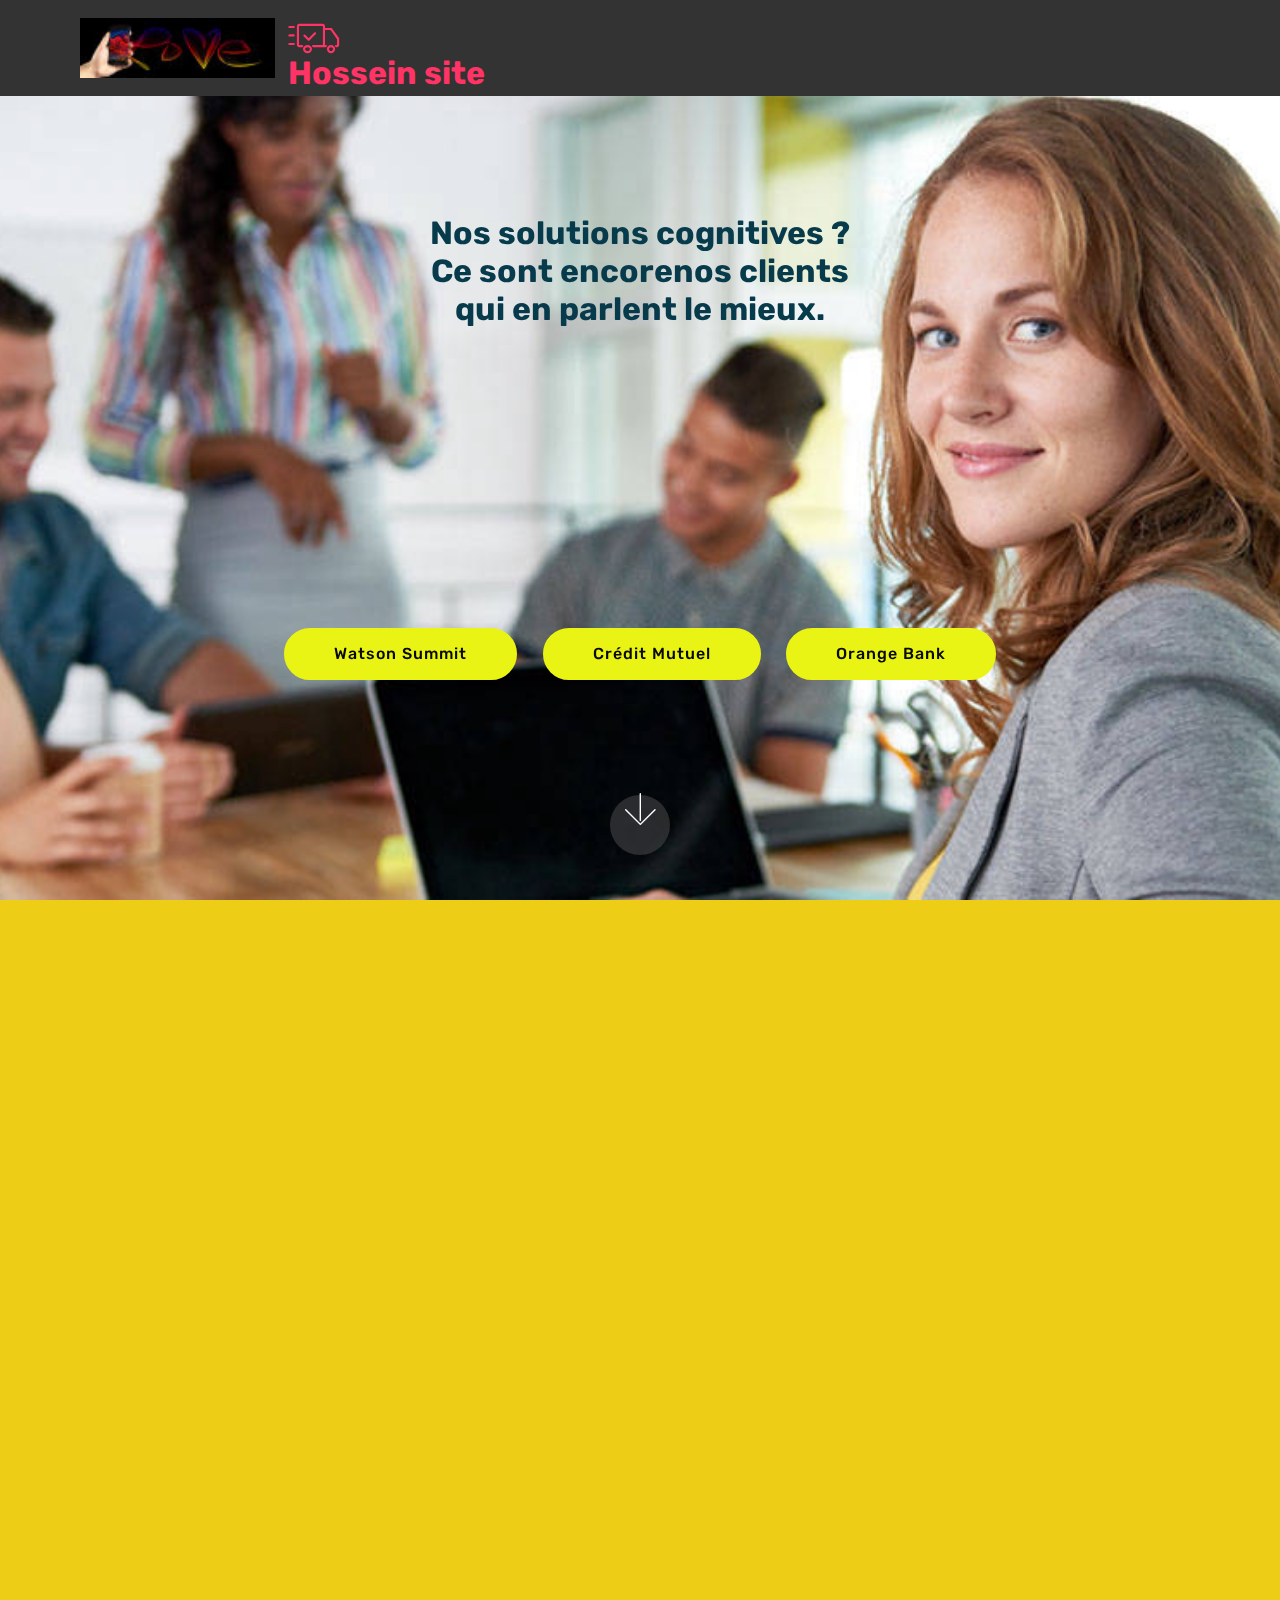
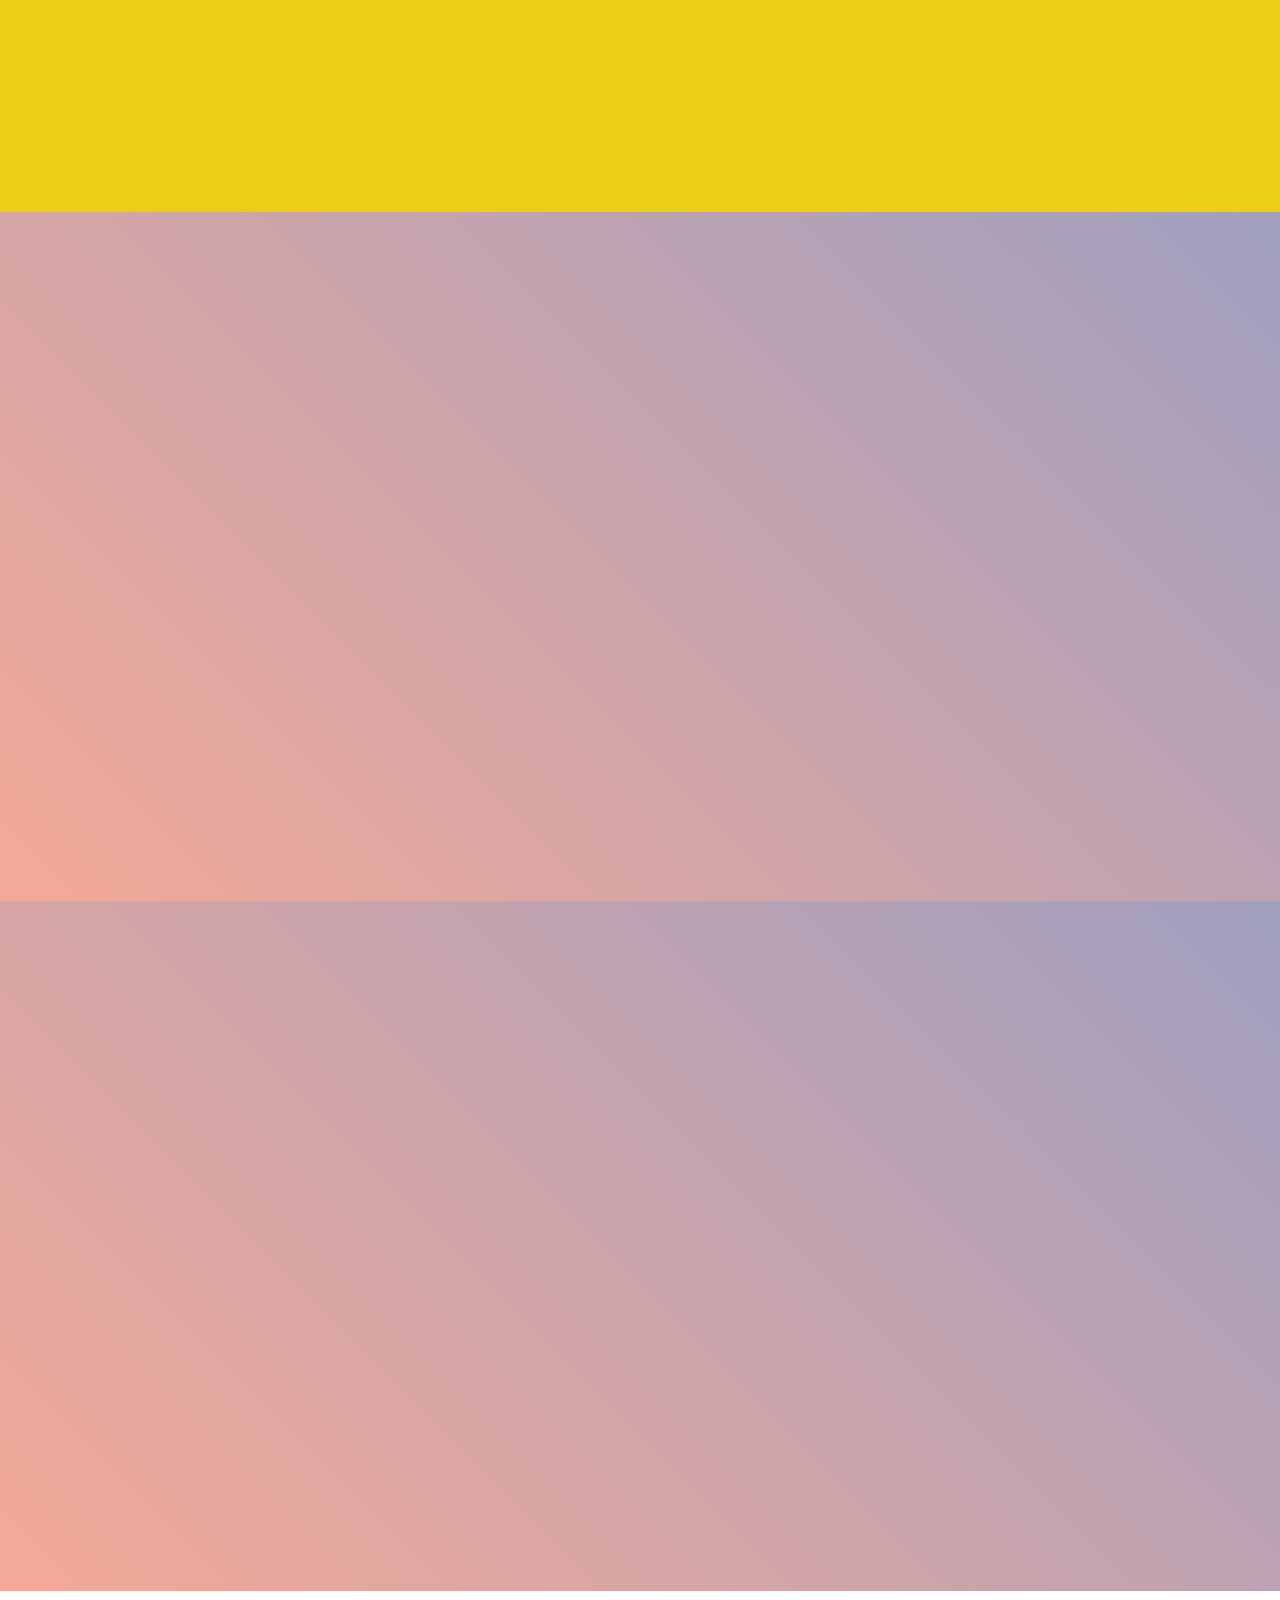
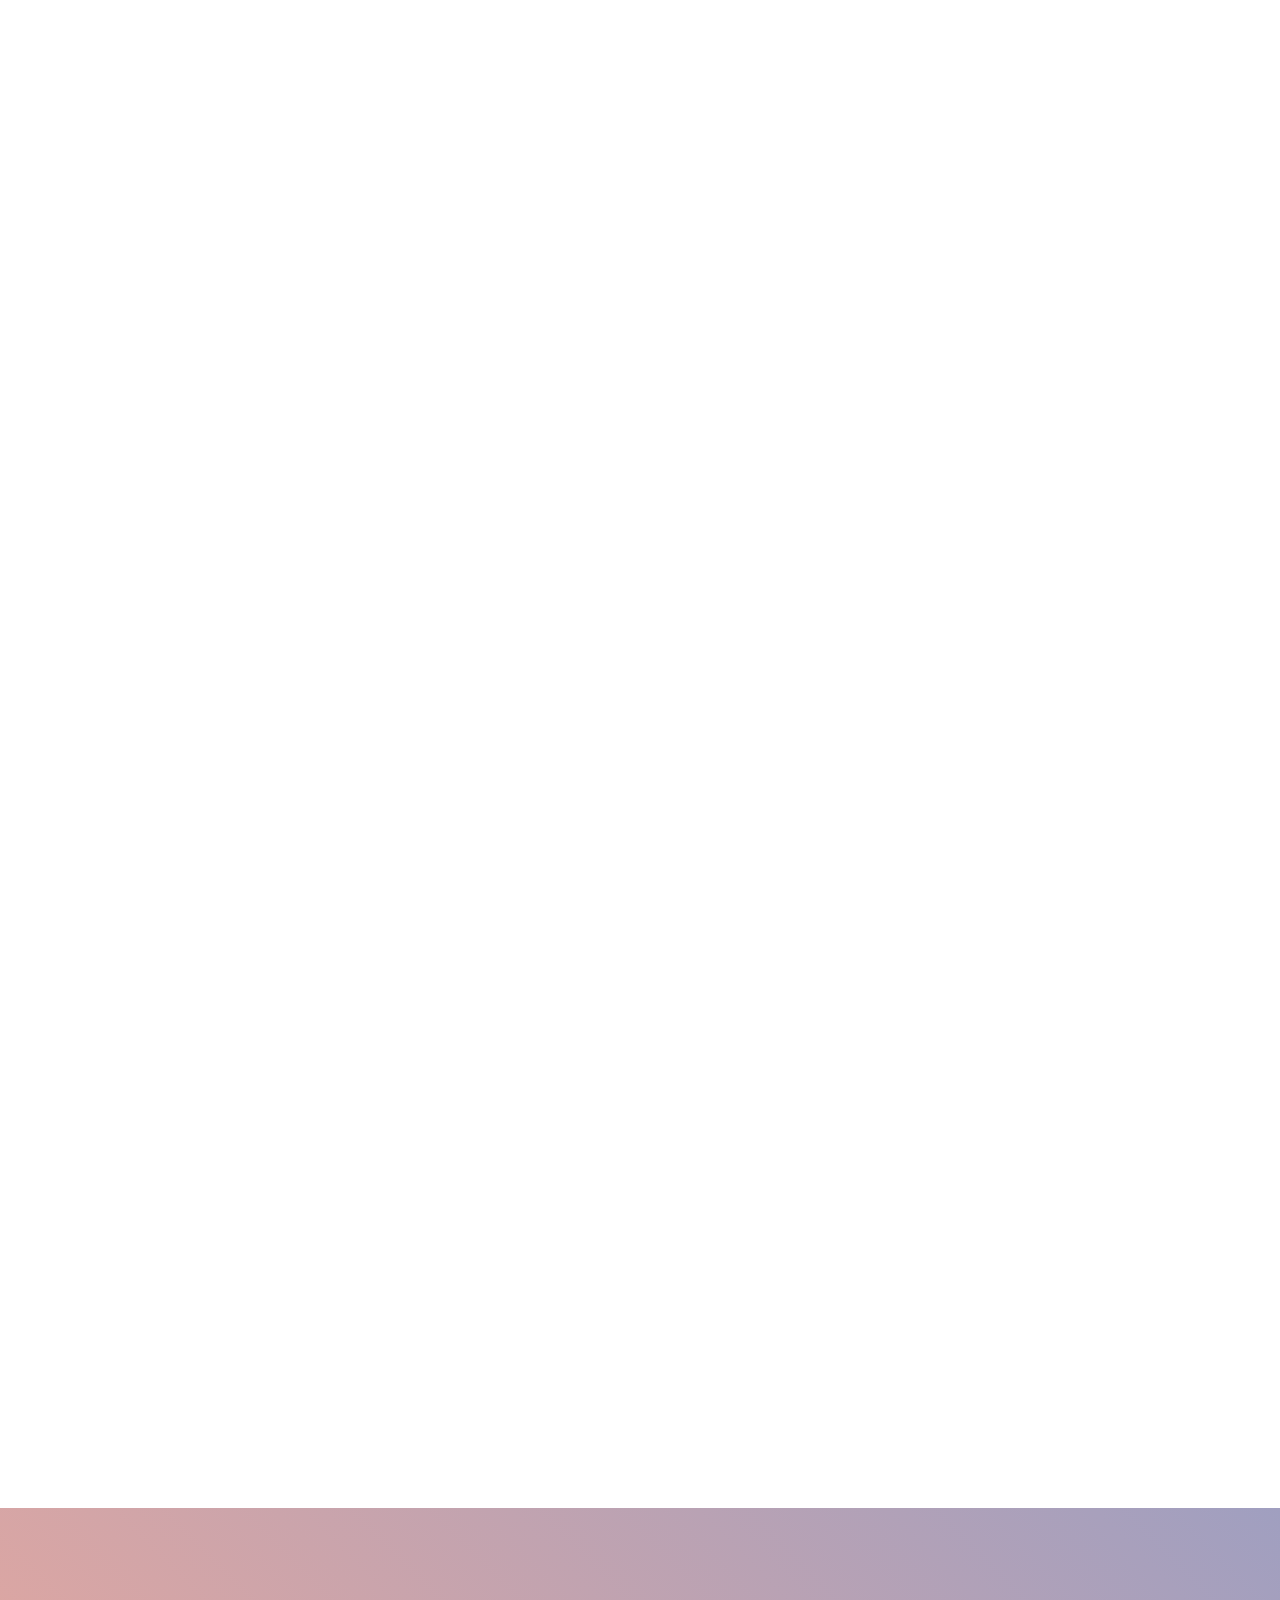
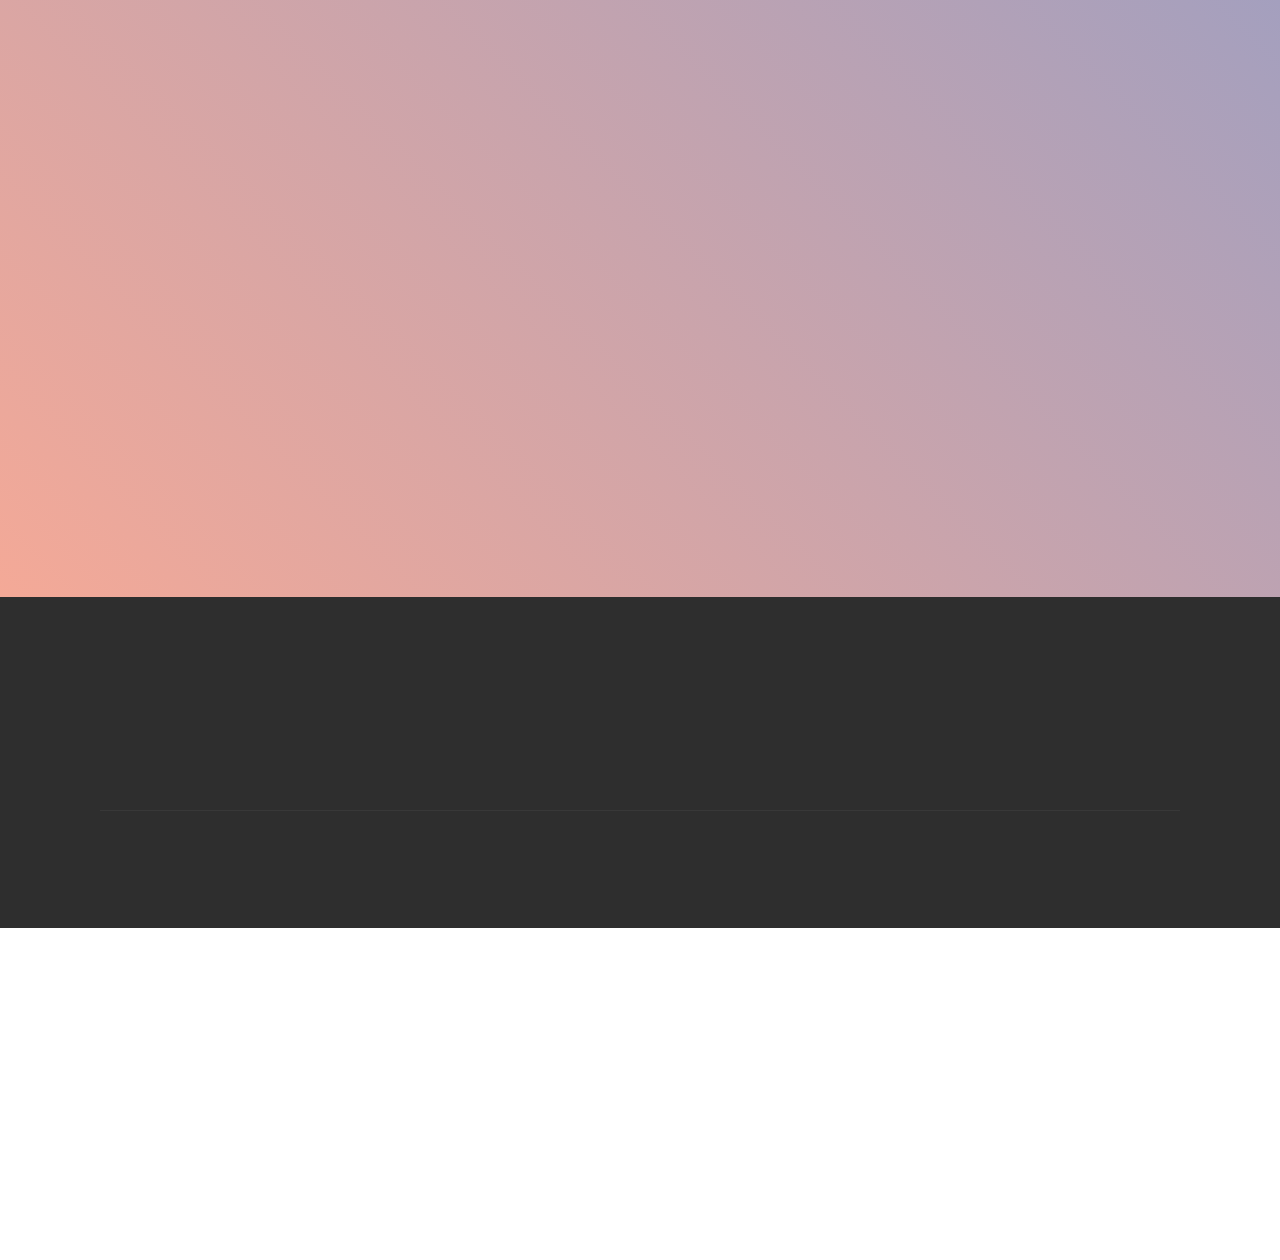
==== index.html @ df651aa0 "create github pages" ====
<!DOCTYPE html>
<html >
<head>
  <!-- Site made with Mobirise Website Builder v4.8.7, https://mobirise.com -->
  <meta charset="UTF-8">
  <meta http-equiv="X-UA-Compatible" content="IE=edge">
  <meta name="generator" content="Mobirise v4.8.7, mobirise.com">
  <meta name="viewport" content="width=device-width, initial-scale=1, minimum-scale=1">
  <link rel="shortcut icon" href="assets/images/mbr-122x38.jpg" type="image/x-icon">
  <meta name="description" content="">
  <title>Home</title>
  <link rel="stylesheet" href="assets/web/assets/mobirise-icons/mobirise-icons.css">
  <link rel="stylesheet" href="assets/tether/tether.min.css">
  <link rel="stylesheet" href="assets/bootstrap/css/bootstrap.min.css">
  <link rel="stylesheet" href="assets/bootstrap/css/bootstrap-grid.min.css">
  <link rel="stylesheet" href="assets/bootstrap/css/bootstrap-reboot.min.css">
  <link rel="stylesheet" href="assets/socicon/css/styles.css">
  <link rel="stylesheet" href="assets/animatecss/animate.min.css">
  <link rel="stylesheet" href="assets/dropdown/css/style.css">
  <link rel="stylesheet" href="assets/theme/css/style.css">
  <link rel="stylesheet" href="assets/mobirise/css/mbr-additional.css" type="text/css">
  
  
  
</head>
<body>

<!-- Google Analytics -->
<!-- Global site tag (gtag.js) - Google Analytics -->
<script async src="https://www.googletagmanager.com/gtag/js?id=UA-129665770-1"></script>
<script>
  window.dataLayer = window.dataLayer || [];
  function gtag(){dataLayer.push(arguments);}
  gtag('js', new Date());

  gtag('config', 'UA-129665770-1');
</script>

<!-- /Google Analytics -->


  <section class="menu cid-qTkzRZLJNu" once="menu" id="menu1-0">

    

    <nav class="navbar navbar-expand beta-menu navbar-dropdown align-items-center navbar-fixed-top navbar-toggleable-sm">
        <button class="navbar-toggler navbar-toggler-right" type="button" data-toggle="collapse" data-target="#navbarSupportedContent" aria-controls="navbarSupportedContent" aria-expanded="false" aria-label="Toggle navigation">
            <div class="hamburger">
                <span></span>
                <span></span>
                <span></span>
                <span></span>
            </div>
        </button>
        <div class="menu-logo">
            <div class="navbar-brand">
                <span class="navbar-logo">
                    <a href="https://mobirise.com">
                         <img src="assets/images/mbr-122x38.jpg" alt="Mobirise" title="" style="height: 3.8rem;">
                    </a>
                </span>
                <span class="navbar-caption-wrap"><a class="navbar-caption text-secondary display-5" href="https://mobirise.com"><span class="mbri-delivery mbr-iconfont mbr-iconfont-btn"></span>
                        Hossein site</a></span>
            </div>
        </div>
        <div class="collapse navbar-collapse" id="navbarSupportedContent">
            
            
        </div>
    </nav>
</section>

<section class="engine"><a href="https://mobirise.info/p">web templates free download</a></section><section class="cid-racS3HNO7n mbr-fullscreen mbr-parallax-background" id="header2-d">

    

    

    <div class="container align-center">
        <div class="row justify-content-md-center">
            <div class="mbr-white col-md-10">
                <h1 class="mbr-section-title mbr-bold pb-3 mbr-fonts-style display-5">Nos solutions cognitives ?<div>Ce sont encore<span style="font-size: 2rem;">nos clients</span></div><div>qui en parlent le mieux.</div><br><br><br><br><br><br><div><br></div></h1>
                
                
                <div class="mbr-section-btn"><a class="btn btn-md btn-success display-4" href="https://mobirise.co">Watson Summit</a> <a class="btn btn-md btn-success display-4" href="index.html#header7-e">Crédit Mutuel</a> <a class="btn btn-md btn-success display-4" href="https://mobirise.co">Orange Bank</a></div>
            </div>
        </div>
    </div>
    <div class="mbr-arrow hidden-sm-down" aria-hidden="true">
        <a href="#next">
            <i class="mbri-down mbr-iconfont"></i>
        </a>
    </div>
</section>

<section class="header7 cid-racSdI1YQY" id="header7-e">

    

    

    <div class="container">
        <div class="media-container-row">

            <div class="media-content align-right">
                <h1 class="mbr-section-title mbr-white pb-3 mbr-fonts-style display-2">
                    Interview de Nicolas Théry - Crédit Mutuel</h1>
                <div class="mbr-section-text mbr-white pb-3">
                    <p class="mbr-text mbr-fonts-style display-5">à BFMBusiness Tech&amp;Co sur le déploiement généralisé de Watson au Crédit Mutuel auprès des conseillers financiers.<br><br><br></p>
                </div>
                <div class="mbr-section-btn"><a class="btn btn-md btn-primary display-7" href="https://www.latribune.fr/entreprises-finance/banques-finance/ia-watson-est-un-investissement-rentable-au-credit-mutuel-769495.html" target="_blank"><span class="mbri-star mbr-iconfont mbr-iconfont-btn" style="font-size: 44px;"></span>Vient de paraître dans la Tribune : IA : Watson est un investissement&nbsp;<br>"rentable" au Crédit Mutuel<br></a></div>
            </div>

            <div class="mbr-figure" style="width: 140%;"><iframe class="mbr-embedded-video" src="https://www.youtube.com/embed/G8noohWG0cA?rel=0&amp;amp;showinfo=0&amp;autoplay=0&amp;loop=0" width="1280" height="720" frameborder="0" allowfullscreen></iframe></div>

        </div>
    </div>
</section>

<section class="header7 cid-racSpPx31g" id="header7-f">

    

    

    <div class="container">
        <div class="media-container-row">

            <div class="media-content align-right">
                <h1 class="mbr-section-title mbr-white pb-3 mbr-fonts-style display-1">
                    Intro with Video
                </h1>
                <div class="mbr-section-text mbr-white pb-3">
                    <p class="mbr-text mbr-fonts-style display-5">
                        Intro with background color, paddings and a video on the right. Mobirise helps you cut down development time by providing you with a flexible website editor with a drag and drop interface.
                    </p>
                </div>
                <div class="mbr-section-btn">
                        <a class="btn btn-md btn-primary display-4" href="https://mobirise.co">LEARN MORE</a>
                        <a class="btn btn-md btn-white-outline display-4" href="https://mobirise.co">LIVE DEMO</a>
                </div>
            </div>

            <div class="mbr-figure" style="width: 100%;"><iframe class="mbr-embedded-video" src="https://www.youtube.com/embed/uNCr7NdOJgw?rel=0&amp;amp;showinfo=0&amp;autoplay=0&amp;loop=0" width="1280" height="720" frameborder="0" allowfullscreen></iframe></div>

        </div>
    </div>
</section>

<section class="header7 cid-racSs5iJFI" id="header7-g">

    

    

    <div class="container">
        <div class="media-container-row">

            <div class="media-content align-right">
                <h1 class="mbr-section-title mbr-white pb-3 mbr-fonts-style display-1">
                    Intro with Video
                </h1>
                <div class="mbr-section-text mbr-white pb-3">
                    <p class="mbr-text mbr-fonts-style display-5">
                        Intro with background color, paddings and a video on the right. Mobirise helps you cut down development time by providing you with a flexible website editor with a drag and drop interface.
                    </p>
                </div>
                <div class="mbr-section-btn">
                        <a class="btn btn-md btn-primary display-4" href="https://mobirise.co">LEARN MORE</a>
                        <a class="btn btn-md btn-white-outline display-4" href="https://mobirise.co">LIVE DEMO</a>
                </div>
            </div>

            <div class="mbr-figure" style="width: 100%;"><iframe class="mbr-embedded-video" src="https://www.youtube.com/embed/uNCr7NdOJgw?rel=0&amp;amp;showinfo=0&amp;autoplay=0&amp;loop=0" width="1280" height="720" frameborder="0" allowfullscreen></iframe></div>

        </div>
    </div>
</section>

<section class="mbr-section content7 cid-racSAOe5AB" id="content7-h">
          
    

    <div class="container">
        <div class="media-container-row">
            <div class="col-12 col-md-8">
                <div class="media-container-row">
                    <div class="media-content">
                        <div class="mbr-section-text">
                            <p class="mbr-text align-right mb-0 mbr-fonts-style display-7">
                               <strong>Make your own website in a few clicks!</strong> Mobirise helps you cut down development time by providing you with a flexible website editor with a drag and drop interface. Mobirise Website Builder creates responsive, retina and <em>mobile friendly websites</em> in a few clicks. Mobirise is one of the easiest website development tools available today.
                            </p>
                        </div>
                    </div>
                    <div class="mbr-figure" style="width: 60%;">
                     <img src="assets/images/01.jpg" alt="Mobirise">  
                    </div>
                </div>
            </div>
        </div>
    </div>
</section>

<section class="cid-racSG6ClPs" id="image1-i">

    

    <figure class="mbr-figure container">
            <div class="image-block" style="width: 66%;">
                <img src="assets/images/jumbotron.jpg" width="1400" alt="Mobirise">
                
            </div>
    </figure>
</section>

<section class="cid-racSLmfscx" id="image1-j">

    

    <figure class="mbr-figure container">
            <div class="image-block" style="width: 66%;">
                <img src="assets/images/jumbotron.jpg" width="1400" alt="Mobirise">
                
            </div>
    </figure>
</section>

<section class="header7 cid-racSUuwdAq" id="header7-k">

    

    

    <div class="container">
        <div class="media-container-row">

            <div class="media-content align-right">
                <h1 class="mbr-section-title mbr-white pb-3 mbr-fonts-style display-1">
                    Intro with Video
                </h1>
                <div class="mbr-section-text mbr-white pb-3">
                    <p class="mbr-text mbr-fonts-style display-5">
                        Intro with background color, paddings and a video on the right. Mobirise helps you cut down development time by providing you with a flexible website editor with a drag and drop interface.
                    </p>
                </div>
                <div class="mbr-section-btn">
                        <a class="btn btn-md btn-primary display-4" href="https://mobirise.co">LEARN MORE</a>
                        <a class="btn btn-md btn-white-outline display-4" href="https://mobirise.co">LIVE DEMO</a>
                </div>
            </div>

            <div class="mbr-figure" style="width: 100%;"><iframe class="mbr-embedded-video" src="https://www.youtube.com/embed/uNCr7NdOJgw?rel=0&amp;amp;showinfo=0&amp;autoplay=0&amp;loop=0" width="1280" height="720" frameborder="0" allowfullscreen></iframe></div>

        </div>
    </div>
</section>

<section class="cid-qTkAaeaxX5" id="footer1-2">

    

    

    <div class="container">
        <div class="media-container-row content text-white">
            <div class="col-12 col-md-3">
                <div class="media-wrap">
                    <a href="https://mobirise.com/">
                        <img src="assets/images/logo2.png" alt="Mobirise">
                    </a>
                </div>
            </div>
            <div class="col-12 col-md-3 mbr-fonts-style display-7">
                <h5 class="pb-3">
                    Address
                </h5>
                <p class="mbr-text">
                    1234 Street Name
                    <br>City, AA 99999
                </p>
            </div>
            <div class="col-12 col-md-3 mbr-fonts-style display-7">
                <h5 class="pb-3">
                    Contacts
                </h5>
                <p class="mbr-text">
                    Email: support@mobirise.com
                    <br>Phone: +1 (0) 000 0000 001
                    <br>Fax: +1 (0) 000 0000 002
                </p>
            </div>
            <div class="col-12 col-md-3 mbr-fonts-style display-7">
                <h5 class="pb-3">
                    Links
                </h5>
                <p class="mbr-text">
                    <a class="text-primary" href="https://mobirise.com/">Website builder</a>
                    <br><a class="text-primary" href="https://mobirise.com/mobirise-free-win.zip">Download for Windows</a>
                    <br><a class="text-primary" href="https://mobirise.com/mobirise-free-mac.zip">Download for Mac</a>
                </p>
            </div>
        </div>
        <div class="footer-lower">
            <div class="media-container-row">
                <div class="col-sm-12">
                    <hr>
                </div>
            </div>
            <div class="media-container-row mbr-white">
                <div class="col-sm-6 copyright">
                    <p class="mbr-text mbr-fonts-style display-7">
                        © Copyright 2017 Mobirise - All Rights Reserved
                    </p>
                </div>
                <div class="col-md-6">
                    <div class="social-list align-right">
                        <div class="soc-item">
                            <a href="https://twitter.com/mobirise" target="_blank">
                                <span class="socicon-twitter socicon mbr-iconfont mbr-iconfont-social"></span>
                            </a>
                        </div>
                        <div class="soc-item">
                            <a href="https://www.facebook.com/pages/Mobirise/1616226671953247" target="_blank">
                                <span class="socicon-facebook socicon mbr-iconfont mbr-iconfont-social"></span>
                            </a>
                        </div>
                        <div class="soc-item">
                            <a href="https://www.youtube.com/c/mobirise" target="_blank">
                                <span class="socicon-youtube socicon mbr-iconfont mbr-iconfont-social"></span>
                            </a>
                        </div>
                        <div class="soc-item">
                            <a href="https://instagram.com/mobirise" target="_blank">
                                <span class="socicon-instagram socicon mbr-iconfont mbr-iconfont-social"></span>
                            </a>
                        </div>
                        <div class="soc-item">
                            <a href="https://plus.google.com/u/0/+Mobirise" target="_blank">
                                <span class="socicon-googleplus socicon mbr-iconfont mbr-iconfont-social"></span>
                            </a>
                        </div>
                        <div class="soc-item">
                            <a href="https://www.behance.net/Mobirise" target="_blank">
                                <span class="socicon-behance socicon mbr-iconfont mbr-iconfont-social"></span>
                            </a>
                        </div>
                    </div>
                </div>
            </div>
        </div>
    </div>
</section>

<section class="mbr-section content4 cid-ra8TCyegGm" id="content4-b">

    

    <div class="container">
        <div class="media-container-row">
            <div class="title col-12 col-md-8">
                <h2 class="align-center pb-3 mbr-fonts-style display-2">
                    Article Title with Solid Background
                </h2>
                <h3 class="mbr-section-subtitle align-center mbr-light mbr-fonts-style display-5">
                    Shape your future web project with sharp design and refine coded functions.
                </h3>
                
            </div>
        </div>
    </div>
</section>


  <script src="assets/web/assets/jquery/jquery.min.js"></script>
  <script src="assets/popper/popper.min.js"></script>
  <script src="assets/tether/tether.min.js"></script>
  <script src="assets/bootstrap/js/bootstrap.min.js"></script>
  <script src="assets/smoothscroll/smooth-scroll.js"></script>
  <script src="assets/viewportchecker/jquery.viewportchecker.js"></script>
  <script src="assets/dropdown/js/script.min.js"></script>
  <script src="assets/touchswipe/jquery.touch-swipe.min.js"></script>
  <script src="assets/parallax/jarallax.min.js"></script>
  <script src="assets/theme/js/script.js"></script>
  
  
 <div id="scrollToTop" class="scrollToTop mbr-arrow-up"><a style="text-align: center;"><i></i></a></div>
    <input name="animation" type="hidden">
  </body>
</html>
---- assets/web/assets/mobirise-icons/mobirise-icons.css ----
@font-face {
  font-family: 'MobiriseIcons';
  src:  url('mobirise-icons.eot?spat4u');
  src:  url('mobirise-icons.eot?spat4u#iefix') format('embedded-opentype'),
    url('mobirise-icons.ttf?spat4u') format('truetype'),
    url('mobirise-icons.woff?spat4u') format('woff'),
    url('mobirise-icons.svg?spat4u#MobiriseIcons') format('svg');
  font-weight: normal;
  font-style: normal;
}

[class^="mbri-"], [class*=" mbri-"] {
  /* use !important to prevent issues with browser extensions that change fonts */
  font-family: MobiriseIcons !important;
  speak: none;
  font-style: normal;
  font-weight: normal;
  font-variant: normal;
  text-transform: none;
  line-height: 1;

  /* Better Font Rendering =========== */
  -webkit-font-smoothing: antialiased;
  -moz-osx-font-smoothing: grayscale;
}

.mbri-add-submenu:before {
  content: "\e900";
}
.mbri-alert:before {
  content: "\e901";
}
.mbri-align-center:before {
  content: "\e902";
}
.mbri-align-justify:before {
  content: "\e903";
}
.mbri-align-left:before {
  content: "\e904";
}
.mbri-align-right:before {
  content: "\e905";
}
.mbri-android:before {
  content: "\e906";
}
.mbri-apple:before {
  content: "\e907";
}
.mbri-arrow-down:before {
  content: "\e908";
}
.mbri-arrow-next:before {
  content: "\e909";
}
.mbri-arrow-prev:before {
  content: "\e90a";
}
.mbri-arrow-up:before {
  content: "\e90b";
}
.mbri-bold:before {
  content: "\e90c";
}
.mbri-bookmark:before {
  content: "\e90d";
}
.mbri-bootstrap:before {
  content: "\e90e";
}
.mbri-briefcase:before {
  content: "\e90f";
}
.mbri-browse:before {
  content: "\e910";
}
.mbri-bulleted-list:before {
  content: "\e911";
}
.mbri-calendar:before {
  content: "\e912";
}
.mbri-camera:before {
  content: "\e913";
}
.mbri-cart-add:before {
  content: "\e914";
}
.mbri-cart-full:before {
  content: "\e915";
}
.mbri-cash:before {
  content: "\e916";
}
.mbri-change-style:before {
  content: "\e917";
}
.mbri-chat:before {
  content: "\e918";
}
.mbri-clock:before {
  content: "\e919";
}
.mbri-close:before {
  content: "\e91a";
}
.mbri-cloud:before {
  content: "\e91b";
}
.mbri-code:before {
  content: "\e91c";
}
.mbri-contact-form:before {
  content: "\e91d";
}
.mbri-credit-card:before {
  content: "\e91e";
}
.mbri-cursor-click:before {
  content: "\e91f";
}
.mbri-cust-feedback:before {
  content: "\e920";
}
.mbri-database:before {
  content: "\e921";
}
.mbri-delivery:before {
  content: "\e922";
}
.mbri-desktop:before {
  content: "\e923";
}
.mbri-devices:before {
  content: "\e924";
}
.mbri-down:before {
  content: "\e925";
}
.mbri-download:before {
  content: "\e989";
}
.mbri-drag-n-drop:before {
  content: "\e927";
}
.mbri-drag-n-drop2:before {
  content: "\e928";
}
.mbri-edit:before {
  content: "\e929";
}
.mbri-edit2:before {
  content: "\e92a";
}
.mbri-error:before {
  content: "\e92b";
}
.mbri-extension:before {
  content: "\e92c";
}
.mbri-features:before {
  content: "\e92d";
}
.mbri-file:before {
  content: "\e92e";
}
.mbri-flag:before {
  content: "\e92f";
}
.mbri-folder:before {
  content: "\e930";
}
.mbri-gift:before {
  content: "\e931";
}
.mbri-github:before {
  content: "\e932";
}
.mbri-globe:before {
  content: "\e933";
}
.mbri-globe-2:before {
  content: "\e934";
}
.mbri-growing-chart:before {
  content: "\e935";
}
.mbri-hearth:before {
  content: "\e936";
}
.mbri-help:before {
  content: "\e937";
}
.mbri-home:before {
  content: "\e938";
}
.mbri-hot-cup:before {
  content: "\e939";
}
.mbri-idea:before {
  content: "\e93a";
}
.mbri-image-gallery:before {
  content: "\e93b";
}
.mbri-image-slider:before {
  content: "\e93c";
}
.mbri-info:before {
  content: "\e93d";
}
.mbri-italic:before {
  content: "\e93e";
}
.mbri-key:before {
  content: "\e93f";
}
.mbri-laptop:before {
  content: "\e940";
}
.mbri-layers:before {
  content: "\e941";
}
.mbri-left-right:before {
  content: "\e942";
}
.mbri-left:before {
  content: "\e943";
}
.mbri-letter:before {
  content: "\e944";
}
.mbri-like:before {
  content: "\e945";
}
.mbri-link:before {
  content: "\e946";
}
.mbri-lock:before {
  content: "\e947";
}
.mbri-login:before {
  content: "\e948";
}
.mbri-logout:before {
  content: "\e949";
}
.mbri-magic-stick:before {
  content: "\e94a";
}
.mbri-map-pin:before {
  content: "\e94b";
}
.mbri-menu:before {
  content: "\e94c";
}
.mbri-mobile:before {
  content: "\e94d";
}
.mbri-mobile2:before {
  content: "\e94e";
}
.mbri-mobirise:before {
  content: "\e94f";
}
.mbri-more-horizontal:before {
  content: "\e950";
}
.mbri-more-vertical:before {
  content: "\e951";
}
.mbri-music:before {
  content: "\e952";
}
.mbri-new-file:before {
  content: "\e953";
}
.mbri-numbered-list:before {
  content: "\e954";
}
.mbri-opened-folder:before {
  content: "\e955";
}
.mbri-pages:before {
  content: "\e956";
}
.mbri-paper-plane:before {
  content: "\e957";
}
.mbri-paperclip:before {
  content: "\e958";
}
.mbri-photo:before {
  content: "\e959";
}
.mbri-photos:before {
  content: "\e95a";
}
.mbri-pin:before {
  content: "\e95b";
}
.mbri-play:before {
  content: "\e95c";
}
.mbri-plus:before {
  content: "\e95d";
}
.mbri-preview:before {
  content: "\e95e";
}
.mbri-print:before {
  content: "\e95f";
}
.mbri-protect:before {
  content: "\e960";
}
.mbri-question:before {
  content: "\e961";
}
.mbri-quote-left:before {
  content: "\e962";
}
.mbri-quote-right:before {
  content: "\e963";
}
.mbri-refresh:before {
  content: "\e964";
}
.mbri-responsive:before {
  content: "\e965";
}
.mbri-right:before {
  content: "\e966";
}
.mbri-rocket:before {
  content: "\e967";
}
.mbri-sad-face:before {
  content: "\e968";
}
.mbri-sale:before {
  content: "\e969";
}
.mbri-save:before {
  content: "\e96a";
}
.mbri-search:before {
  content: "\e96b";
}
.mbri-setting:before {
  content: "\e96c";
}
.mbri-setting2:before {
  content: "\e96d";
}
.mbri-setting3:before {
  content: "\e96e";
}
.mbri-share:before {
  content: "\e96f";
}
.mbri-shopping-bag:before {
  content: "\e970";
}
.mbri-shopping-basket:before {
  content: "\e971";
}
.mbri-shopping-cart:before {
  content: "\e972";
}
.mbri-sites:before {
  content: "\e973";
}
.mbri-smile-face:before {
  content: "\e974";
}
.mbri-speed:before {
  content: "\e975";
}
.mbri-star:before {
  content: "\e976";
}
.mbri-success:before {
  content: "\e977";
}
.mbri-sun:before {
  content: "\e978";
}
.mbri-sun2:before {
  content: "\e979";
}
.mbri-tablet:before {
  content: "\e97a";
}
.mbri-tablet-vertical:before {
  content: "\e97b";
}
.mbri-target:before {
  content: "\e97c";
}
.mbri-timer:before {
  content: "\e97d";
}
.mbri-to-ftp:before {
  content: "\e97e";
}
.mbri-to-local-drive:before {
  content: "\e97f";
}
.mbri-touch-swipe:before {
  content: "\e980";
}
.mbri-touch:before {
  content: "\e981";
}
.mbri-trash:before {
  content: "\e982";
}
.mbri-underline:before {
  content: "\e983";
}
.mbri-unlink:before {
  content: "\e984";
}
.mbri-unlock:before {
  content: "\e985";
}
.mbri-up-down:before {
  content: "\e986";
}
.mbri-up:before {
  content: "\e987";
}
.mbri-update:before {
  content: "\e988";
}
.mbri-upload:before {
 content: "\e926"; 
}
.mbri-user:before {
  content: "\e98a";
}
.mbri-user2:before {
  content: "\e98b";
}
.mbri-users:before {
  content: "\e98c";
}
.mbri-video:before {
  content: "\e98d";
}
.mbri-video-play:before {
  content: "\e98e";
}
.mbri-watch:before {
  content: "\e98f";
}
.mbri-website-theme:before {
  content: "\e990";
}
.mbri-wifi:before {
  content: "\e991";
}
.mbri-windows:before {
  content: "\e992";
}
.mbri-zoom-out:before {
  content: "\e993";
}
.mbri-redo:before {
  content: "\e994";
}
.mbri-undo:before {
  content: "\e995";
}
---- assets/socicon/css/styles.css ----
@charset "UTF-8";

@font-face {
  font-family: "socicon";
  src:url("../fonts/socicon.eot");
  src:url("../fonts/socicon.eot?#iefix") format("embedded-opentype"),
    url("../fonts/socicon.woff") format("woff"),
    url("../fonts/socicon.ttf") format("truetype"),
    url("../fonts/socicon.svg#socicon") format("svg");
  font-weight: normal;
  font-style: normal;

}

[data-icon]:before {
  font-family: "socicon" !important;
  content: attr(data-icon);
  font-style: normal !important;
  font-weight: normal !important;
  font-variant: normal !important;
  text-transform: none !important;
  speak: none;
  line-height: 1;
  -webkit-font-smoothing: antialiased;
  -moz-osx-font-smoothing: grayscale;
}

[class^="socicon-"]:before,
[class*=" socicon-"]:before {
  font-family: "socicon" !important;
  font-style: normal !important;
  font-weight: normal !important;
  font-variant: normal !important;
  text-transform: none !important;
  speak: none;
  line-height: 1;
  -webkit-font-smoothing: antialiased;
  -moz-osx-font-smoothing: grayscale;
}

.socicon-modelmayhem:before {
  content: "\e000";
}
.socicon-mixcloud:before {
  content: "\e001";
}
.socicon-drupal:before {
  content: "\e002";
}
.socicon-swarm:before {
  content: "\e003";
}
.socicon-istock:before {
  content: "\e004";
}
.socicon-yammer:before {
  content: "\e005";
}
.socicon-ello:before {
  content: "\e006";
}
.socicon-stackoverflow:before {
  content: "\e007";
}
.socicon-persona:before {
  content: "\e008";
}
.socicon-triplej:before {
  content: "\e009";
}
.socicon-houzz:before {
  content: "\e00a";
}
.socicon-rss:before {
  content: "\e00b";
}
.socicon-paypal:before {
  content: "\e00c";
}
.socicon-odnoklassniki:before {
  content: "\e00d";
}
.socicon-airbnb:before {
  content: "\e00e";
}
.socicon-periscope:before {
  content: "\e00f";
}
.socicon-outlook:before {
  content: "\e010";
}
.socicon-coderwall:before {
  content: "\e011";
}
.socicon-tripadvisor:before {
  content: "\e012";
}
.socicon-appnet:before {
  content: "\e013";
}
.socicon-goodreads:before {
  content: "\e014";
}
.socicon-tripit:before {
  content: "\e015";
}
.socicon-lanyrd:before {
  content: "\e016";
}
.socicon-slideshare:before {
  content: "\e017";
}
.socicon-buffer:before {
  content: "\e018";
}
.socicon-disqus:before {
  content: "\e019";
}
.socicon-vkontakte:before {
  content: "\e01a";
}
.socicon-whatsapp:before {
  content: "\e01b";
}
.socicon-patreon:before {
  content: "\e01c";
}
.socicon-storehouse:before {
  content: "\e01d";
}
.socicon-pocket:before {
  content: "\e01e";
}
.socicon-mail:before {
  content: "\e01f";
}
.socicon-blogger:before {
  content: "\e020";
}
.socicon-technorati:before {
  content: "\e021";
}
.socicon-reddit:before {
  content: "\e022";
}
.socicon-dribbble:before {
  content: "\e023";
}
.socicon-stumbleupon:before {
  content: "\e024";
}
.socicon-digg:before {
  content: "\e025";
}
.socicon-envato:before {
  content: "\e026";
}
.socicon-behance:before {
  content: "\e027";
}
.socicon-delicious:before {
  content: "\e028";
}
.socicon-deviantart:before {
  content: "\e029";
}
.socicon-forrst:before {
  content: "\e02a";
}
.socicon-play:before {
  content: "\e02b";
}
.socicon-zerply:before {
  content: "\e02c";
}
.socicon-wikipedia:before {
  content: "\e02d";
}
.socicon-apple:before {
  content: "\e02e";
}
.socicon-flattr:before {
  content: "\e02f";
}
.socicon-github:before {
  content: "\e030";
}
.socicon-renren:before {
  content: "\e031";
}
.socicon-friendfeed:before {
  content: "\e032";
}
.socicon-newsvine:before {
  content: "\e033";
}
.socicon-identica:before {
  content: "\e034";
}
.socicon-bebo:before {
  content: "\e035";
}
.socicon-zynga:before {
  content: "\e036";
}
.socicon-steam:before {
  content: "\e037";
}
.socicon-xbox:before {
  content: "\e038";
}
.socicon-windows:before {
  content: "\e039";
}
.socicon-qq:before {
  content: "\e03a";
}
.socicon-douban:before {
  content: "\e03b";
}
.socicon-meetup:before {
  content: "\e03c";
}
.socicon-playstation:before {
  content: "\e03d";
}
.socicon-android:before {
  content: "\e03e";
}
.socicon-snapchat:before {
  content: "\e03f";
}
.socicon-twitter:before {
  content: "\e040";
}
.socicon-facebook:before {
  content: "\e041";
}
.socicon-googleplus:before {
  content: "\e042";
}
.socicon-pinterest:before {
  content: "\e043";
}
.socicon-foursquare:before {
  content: "\e044";
}
.socicon-yahoo:before {
  content: "\e045";
}
.socicon-skype:before {
  content: "\e046";
}
.socicon-yelp:before {
  content: "\e047";
}
.socicon-feedburner:before {
  content: "\e048";
}
.socicon-linkedin:before {
  content: "\e049";
}
.socicon-viadeo:before {
  content: "\e04a";
}
.socicon-xing:before {
  content: "\e04b";
}
.socicon-myspace:before {
  content: "\e04c";
}
.socicon-soundcloud:before {
  content: "\e04d";
}
.socicon-spotify:before {
  content: "\e04e";
}
.socicon-grooveshark:before {
  content: "\e04f";
}
.socicon-lastfm:before {
  content: "\e050";
}
.socicon-youtube:before {
  content: "\e051";
}
.socicon-vimeo:before {
  content: "\e052";
}
.socicon-dailymotion:before {
  content: "\e053";
}
.socicon-vine:before {
  content: "\e054";
}
.socicon-flickr:before {
  content: "\e055";
}
.socicon-500px:before {
  content: "\e056";
}
.socicon-wordpress:before {
  content: "\e058";
}
.socicon-tumblr:before {
  content: "\e059";
}
.socicon-twitch:before {
  content: "\e05a";
}
.socicon-8tracks:before {
  content: "\e05b";
}
.socicon-amazon:before {
  content: "\e05c";
}
.socicon-icq:before {
  content: "\e05d";
}
.socicon-smugmug:before {
  content: "\e05e";
}
.socicon-ravelry:before {
  content: "\e05f";
}
.socicon-weibo:before {
  content: "\e060";
}
.socicon-baidu:before {
  content: "\e061";
}
.socicon-angellist:before {
  content: "\e062";
}
.socicon-ebay:before {
  content: "\e063";
}
.socicon-imdb:before {
  content: "\e064";
}
.socicon-stayfriends:before {
  content: "\e065";
}
.socicon-residentadvisor:before {
  content: "\e066";
}
.socicon-google:before {
  content: "\e067";
}
.socicon-yandex:before {
  content: "\e068";
}
.socicon-sharethis:before {
  content: "\e069";
}
.socicon-bandcamp:before {
  content: "\e06a";
}
.socicon-itunes:before {
  content: "\e06b";
}
.socicon-deezer:before {
  content: "\e06c";
}
.socicon-telegram:before {
  content: "\e06e";
}
.socicon-openid:before {
  content: "\e06f";
}
.socicon-amplement:before {
  content: "\e070";
}
.socicon-viber:before {
  content: "\e071";
}
.socicon-zomato:before {
  content: "\e072";
}
.socicon-draugiem:before {
  content: "\e074";
}
.socicon-endomodo:before {
  content: "\e075";
}
.socicon-filmweb:before {
  content: "\e076";
}
.socicon-stackexchange:before {
  content: "\e077";
}
.socicon-wykop:before {
  content: "\e078";
}
.socicon-teamspeak:before {
  content: "\e079";
}
.socicon-teamviewer:before {
  content: "\e07a";
}
.socicon-ventrilo:before {
  content: "\e07b";
}
.socicon-younow:before {
  content: "\e07c";
}
.socicon-raidcall:before {
  content: "\e07d";
}
.socicon-mumble:before {
  content: "\e07e";
}
.socicon-medium:before {
  content: "\e06d";
}
.socicon-bebee:before {
  content: "\e07f";
}
.socicon-hitbox:before {
  content: "\e080";
}
.socicon-reverbnation:before {
  content: "\e081";
}
.socicon-formulr:before {
  content: "\e082";
}
.socicon-instagram:before {
  content: "\e057";
}
.socicon-battlenet:before {
  content: "\e083";
}
.socicon-chrome:before {
  content: "\e084";
}
.socicon-discord:before {
  content: "\e086";
}
.socicon-issuu:before {
  content: "\e087";
}
.socicon-macos:before {
  content: "\e088";
}
.socicon-firefox:before {
  content: "\e089";
}
.socicon-opera:before {
  content: "\e08d";
}
.socicon-keybase:before {
  content: "\e090";
}
.socicon-alliance:before {
  content: "\e091";
}
.socicon-livejournal:before {
  content: "\e092";
}
.socicon-googlephotos:before {
  content: "\e093";
}
.socicon-horde:before {
  content: "\e094";
}
.socicon-etsy:before {
  content: "\e095";
}
.socicon-zapier:before {
  content: "\e096";
}
.socicon-google-scholar:before {
  content: "\e097";
}
.socicon-researchgate:before {
  content: "\e098";
}
.socicon-wechat:before {
  content: "\e099";
}
.socicon-strava:before {
  content: "\e09a";
}
.socicon-line:before {
  content: "\e09b";
}
.socicon-lyft:before {
  content: "\e09c";
}
.socicon-uber:before {
  content: "\e09d";
}
.socicon-songkick:before {
  content: "\e09e";
}
.socicon-viewbug:before {
  content: "\e09f";
}
.socicon-googlegroups:before {
  content: "\e0a0";
}
.socicon-quora:before {
  content: "\e073";
}
.socicon-diablo:before {
  content: "\e085";
}
.socicon-blizzard:before {
  content: "\e0a1";
}
.socicon-hearthstone:before {
  content: "\e08b";
}
.socicon-heroes:before {
  content: "\e08a";
}
.socicon-overwatch:before {
  content: "\e08c";
}
.socicon-warcraft:before {
  content: "\e08e";
}
.socicon-starcraft:before {
  content: "\e08f";
}
.socicon-beam:before {
  content: "\e0a2";
}
.socicon-curse:before {
  content: "\e0a3";
}
.socicon-player:before {
  content: "\e0a4";
}
.socicon-streamjar:before {
  content: "\e0a5";
}
.socicon-nintendo:before {
  content: "\e0a6";
}
.socicon-hellocoton:before {
  content: "\e0a7";
}
---- assets/dropdown/css/style.css ----
.navbar-dropdown {
  left: 0;
  padding: 0;
  position: absolute;
  right: 0;
  top: 0;
  transition: all 0.45s ease;
  z-index: 1030;
  background: #282828; }
  .navbar-dropdown .navbar-logo {
    margin-right: 0.8rem;
    transition: margin 0.3s ease-in-out;
    vertical-align: middle; }
    .navbar-dropdown .navbar-logo img {
      height: 3.125rem;
      transition: all 0.3s ease-in-out; }
    .navbar-dropdown .navbar-logo.mbr-iconfont {
      font-size: 3.125rem;
      line-height: 3.125rem; }
  .navbar-dropdown .navbar-caption {
    font-weight: 700;
    white-space: normal;
    vertical-align: -4px;
    line-height: 3.125rem !important; }
    .navbar-dropdown .navbar-caption, .navbar-dropdown .navbar-caption:hover {
      color: inherit;
      text-decoration: none; }
  .navbar-dropdown .mbr-iconfont + .navbar-caption {
    vertical-align: -1px; }
  .navbar-dropdown.navbar-fixed-top {
    position: fixed; }
  .navbar-dropdown .navbar-brand span {
    vertical-align: -4px; }
  .navbar-dropdown.bg-color.transparent {
    background: none; }
  .navbar-dropdown.navbar-short .navbar-brand {
    padding: 0.625rem 0; }
    .navbar-dropdown.navbar-short .navbar-brand span {
      vertical-align: -1px; }
  .navbar-dropdown.navbar-short .navbar-caption {
    line-height: 2.375rem !important;
    vertical-align: -2px; }
  .navbar-dropdown.navbar-short .navbar-logo {
    margin-right: 0.5rem; }
    .navbar-dropdown.navbar-short .navbar-logo img {
      height: 2.375rem; }
    .navbar-dropdown.navbar-short .navbar-logo.mbr-iconfont {
      font-size: 2.375rem;
      line-height: 2.375rem; }
  .navbar-dropdown.navbar-short .mbr-table-cell {
    height: 3.625rem; }
  .navbar-dropdown .navbar-close {
    left: 0.6875rem;
    position: fixed;
    top: 0.75rem;
    z-index: 1000; }
  .navbar-dropdown .hamburger-icon {
    content: "";
    display: inline-block;
    vertical-align: middle;
    width: 16px;
    -webkit-box-shadow: 0 -6px 0 1px #282828,0 0 0 1px #282828,0 6px 0 1px #282828;
    -moz-box-shadow: 0 -6px 0 1px #282828,0 0 0 1px #282828,0 6px 0 1px #282828;
    box-shadow: 0 -6px 0 1px #282828,0 0 0 1px #282828,0 6px 0 1px #282828; }

.dropdown-menu .dropdown-toggle[data-toggle="dropdown-submenu"]::after {
  border-bottom: 0.35em solid transparent;
  border-left: 0.35em solid;
  border-right: 0;
  border-top: 0.35em solid transparent;
  margin-left: 0.3rem; }

.dropdown-menu .dropdown-item:focus {
  outline: 0; }

.nav-dropdown {
  font-size: 0.75rem;
  font-weight: 500;
  height: auto !important; }
  .nav-dropdown .nav-btn {
    padding-left: 1rem; }
  .nav-dropdown .link {
    margin: .667em 1.667em;
    font-weight: 500;
    padding: 0;
    transition: color .2s ease-in-out; }
    .nav-dropdown .link.dropdown-toggle {
      margin-right: 2.583em; }
      .nav-dropdown .link.dropdown-toggle::after {
        margin-left: .25rem;
        border-top: 0.35em solid;
        border-right: 0.35em solid transparent;
        border-left: 0.35em solid transparent;
        border-bottom: 0; }
      .nav-dropdown .link.dropdown-toggle[aria-expanded="true"] {
        margin: 0;
        padding: 0.667em 3.263em  0.667em 1.667em; }
  .nav-dropdown .link::after,
  .nav-dropdown .dropdown-item::after {
    color: inherit; }
  .nav-dropdown .btn {
    font-size: 0.75rem;
    font-weight: 700;
    letter-spacing: 0;
    margin-bottom: 0;
    padding-left: 1.25rem;
    padding-right: 1.25rem; }
  .nav-dropdown .dropdown-menu {
    border-radius: 0;
    border: 0;
    left: 0;
    margin: 0;
    padding-bottom: 1.25rem;
    padding-top: 1.25rem;
    position: relative; }
  .nav-dropdown .dropdown-submenu {
    margin-left: 0.125rem;
    top: 0; }
  .nav-dropdown .dropdown-item {
    font-weight: 500;
    line-height: 2;
    padding: 0.3846em 4.615em 0.3846em 1.5385em;
    position: relative;
    transition: color .2s ease-in-out, background-color .2s ease-in-out; }
    .nav-dropdown .dropdown-item::after {
      margin-top: -0.3077em;
      position: absolute;
      right: 1.1538em;
      top: 50%; }
    .nav-dropdown .dropdown-item:focus, .nav-dropdown .dropdown-item:hover {
      background: none; }

@media (max-width: 767px) {
  .nav-dropdown.navbar-toggleable-sm {
    bottom: 0;
    display: none;
    left: 0;
    overflow-x: hidden;
    position: fixed;
    top: 0;
    transform: translateX(-100%);
    -ms-transform: translateX(-100%);
    -webkit-transform: translateX(-100%);
    width: 18.75rem;
    z-index: 999; } }
.nav-dropdown.navbar-toggleable-xl {
  bottom: 0;
  display: none;
  left: 0;
  overflow-x: hidden;
  position: fixed;
  top: 0;
  transform: translateX(-100%);
  -ms-transform: translateX(-100%);
  -webkit-transform: translateX(-100%);
  width: 18.75rem;
  z-index: 999; }

.nav-dropdown-sm {
  display: block !important;
  overflow-x: hidden;
  overflow: auto;
  padding-top: 3.875rem; }
  .nav-dropdown-sm::after {
    content: "";
    display: block;
    height: 3rem;
    width: 100%; }
  .nav-dropdown-sm.collapse.in ~ .navbar-close {
    display: block !important; }
  .nav-dropdown-sm.collapsing, .nav-dropdown-sm.collapse.in {
    transform: translateX(0);
    -ms-transform: translateX(0);
    -webkit-transform: translateX(0);
    transition: all 0.25s ease-out;
    -webkit-transition: all 0.25s ease-out;
    background: #282828; }
  .nav-dropdown-sm.collapsing[aria-expanded="false"] {
    transform: translateX(-100%);
    -ms-transform: translateX(-100%);
    -webkit-transform: translateX(-100%); }
  .nav-dropdown-sm .nav-item {
    display: block;
    margin-left: 0 !important;
    padding-left: 0; }
  .nav-dropdown-sm .link,
  .nav-dropdown-sm .dropdown-item {
    border-top: 1px dotted rgba(255, 255, 255, 0.1);
    font-size: 0.8125rem;
    line-height: 1.6;
    margin: 0 !important;
    padding: 0.875rem 2.4rem 0.875rem 1.5625rem !important;
    position: relative;
    white-space: normal; }
    .nav-dropdown-sm .link:focus, .nav-dropdown-sm .link:hover,
    .nav-dropdown-sm .dropdown-item:focus,
    .nav-dropdown-sm .dropdown-item:hover {
      background: rgba(0, 0, 0, 0.2) !important;
      color: #c0a375; }
  .nav-dropdown-sm .nav-btn {
    position: relative;
    padding: 1.5625rem 1.5625rem 0 1.5625rem; }
    .nav-dropdown-sm .nav-btn::before {
      border-top: 1px dotted rgba(255, 255, 255, 0.1);
      content: "";
      left: 0;
      position: absolute;
      top: 0;
      width: 100%; }
    .nav-dropdown-sm .nav-btn + .nav-btn {
      padding-top: 0.625rem; }
      .nav-dropdown-sm .nav-btn + .nav-btn::before {
        display: none; }
  .nav-dropdown-sm .btn {
    padding: 0.625rem 0; }
  .nav-dropdown-sm .dropdown-toggle[data-toggle="dropdown-submenu"]::after {
    margin-left: .25rem;
    border-top: 0.35em solid;
    border-right: 0.35em solid transparent;
    border-left: 0.35em solid transparent;
    border-bottom: 0; }
  .nav-dropdown-sm .dropdown-toggle[data-toggle="dropdown-submenu"][aria-expanded="true"]::after {
    border-top: 0;
    border-right: 0.35em solid transparent;
    border-left: 0.35em solid transparent;
    border-bottom: 0.35em solid; }
  .nav-dropdown-sm .dropdown-menu {
    margin: 0;
    padding: 0;
    position: relative;
    top: 0;
    left: 0;
    width: 100%;
    border: 0;
    float: none;
    border-radius: 0;
    background: none; }
  .nav-dropdown-sm .dropdown-submenu {
    left: 100%;
    margin-left: 0.125rem;
    margin-top: -1.25rem;
    top: 0; }

.navbar-toggleable-sm .nav-dropdown .dropdown-menu {
  position: absolute; }

.navbar-toggleable-sm .nav-dropdown .dropdown-submenu {
  left: 100%;
  margin-left: 0.125rem;
  margin-top: -1.25rem;
  top: 0; }

.navbar-toggleable-sm.opened .nav-dropdown .dropdown-menu {
  position: relative; }

.navbar-toggleable-sm.opened .nav-dropdown .dropdown-submenu {
  left: 0;
  margin-left: 00rem;
  margin-top: 0rem;
  top: 0; }

.is-builder .nav-dropdown.collapsing {
  transition: none !important; }

/*# sourceMappingURL=style.css.map */
---- assets/theme/css/style.css ----
/*!
 * Mobirise v4 theme (https://mobirise.com/)
 * Copyright 2017 Mobirise
 */
section {
  background-color: #eeeeee; }

section,
.container,
.container-fluid {
  position: relative;
  word-wrap: break-word; }

a.mbr-iconfont:hover {
  text-decoration: none; }

.article .lead p, .article .lead ul, .article .lead ol, .article .lead pre, .article .lead blockquote {
  margin-bottom: 0; }

a {
  font-style: normal;
  font-weight: 400;
  cursor: pointer; }
  a, a:hover {
    text-decoration: none; }

figure {
  margin-bottom: 0; }

body {
  color: #232323; }

h1, h2, h3, h4, h5, h6,
.h1, .h2, .h3, .h4, .h5, .h6,
.display-1, .display-2, .display-3, .display-4 {
  line-height: 1;
  word-break: break-word;
  word-wrap: break-word; }

b, strong {
  font-weight: bold; }

blockquote {
  padding: 10px 0 10px 20px;
  position: relative;
  border-left: 2px solid;
  border-color: #ff3366; }

input:-webkit-autofill, input:-webkit-autofill:hover, input:-webkit-autofill:focus, input:-webkit-autofill:active {
  transition-delay: 9999s;
  transition-property: background-color, color; }

textarea[type="hidden"] {
  display: none; }

body {
  position: relative; }

section {
  background-position: 50% 50%;
  background-repeat: no-repeat;
  background-size: cover; }
  section .mbr-background-video,
  section .mbr-background-video-preview {
    position: absolute;
    bottom: 0;
    left: 0;
    right: 0;
    top: 0; }

.hidden {
  visibility: hidden; }

.mbr-z-index20 {
  z-index: 20; }

/*! Base colors */
.mbr-white {
  color: #ffffff; }

.mbr-black {
  color: #000000; }

.mbr-bg-white {
  background-color: #ffffff; }

.mbr-bg-black {
  background-color: #000000; }

/*! Text-aligns */
.align-left {
  text-align: left; }

.align-center {
  text-align: center; }

.align-right {
  text-align: right; }

@media (max-width: 767px) {
  .align-left, .align-center, .align-right, .mbr-section-btn, .mbr-section-title {
    text-align: center; } }
/*! Font-weight  */
.mbr-light {
  font-weight: 300; }

.mbr-regular {
  font-weight: 400; }

.mbr-semibold {
  font-weight: 500; }

.mbr-bold {
  font-weight: 700; }

/*! Media  */
.media-size-item {
  -webkit-flex: 1 1 auto;
  -moz-flex: 1 1 auto;
  -ms-flex: 1 1 auto;
  -o-flex: 1 1 auto;
  flex: 1 1 auto; }

.media-content {
  -webkit-flex-basis: 100%;
  flex-basis: 100%; }

.media-container-row {
  display: -ms-flexbox;
  display: -webkit-flex;
  display: flex;
  -webkit-flex-direction: row;
  -ms-flex-direction: row;
  flex-direction: row;
  -webkit-flex-wrap: wrap;
  -ms-flex-wrap: wrap;
  flex-wrap: wrap;
  -webkit-justify-content: center;
  -ms-flex-pack: center;
  justify-content: center;
  -webkit-align-content: center;
  -ms-flex-line-pack: center;
  align-content: center;
  -webkit-align-items: start;
  -ms-flex-align: start;
  align-items: start; }
  .media-container-row .media-size-item {
    width: 400px; }

.media-container-column {
  display: -ms-flexbox;
  display: -webkit-flex;
  display: flex;
  -webkit-flex-direction: column;
  -ms-flex-direction: column;
  flex-direction: column;
  -webkit-flex-wrap: wrap;
  -ms-flex-wrap: wrap;
  flex-wrap: wrap;
  -webkit-justify-content: center;
  -ms-flex-pack: center;
  justify-content: center;
  -webkit-align-content: center;
  -ms-flex-line-pack: center;
  align-content: center;
  -webkit-align-items: stretch;
  -ms-flex-align: stretch;
  align-items: stretch; }
  .media-container-column > * {
    width: 100%; }

@media (min-width: 992px) {
  .media-container-row {
    -webkit-flex-wrap: nowrap;
    -ms-flex-wrap: nowrap;
    flex-wrap: nowrap; } }
figure {
  overflow: hidden; }

figure[mbr-media-size] {
  transition: width 0.1s; }

.mbr-figure img, .mbr-figure iframe {
  display: block;
  width: 100%; }

.card {
  background-color: transparent;
  border: none; }

.card-img {
  text-align: center;
  flex-shrink: 0;
  -webkit-flex-shrink: 0; }

.media {
  max-width: 100%;
  margin: 0 auto; }

.mbr-figure {
  -ms-flex-item-align: center;
  -ms-grid-row-align: center;
  -webkit-align-self: center;
  align-self: center; }

.media-container > div {
  max-width: 100%; }

.mbr-figure img, .card-img img {
  width: 100%; }

@media (max-width: 991px) {
  .media-size-item {
    width: auto !important; }

  .media {
    width: auto; }

  .mbr-figure {
    width: 100% !important; } }
/*! Buttons */
.mbr-section-btn {
  margin-left: -.25rem;
  margin-right: -.25rem;
  font-size: 0; }

nav .mbr-section-btn {
  margin-left: 0rem;
  margin-right: 0rem; }

/*! Btn icon margin */
.btn .mbr-iconfont, .btn.btn-sm .mbr-iconfont {
  cursor: pointer;
  margin-right: 0.5rem; }

.btn.btn-md .mbr-iconfont, .btn.btn-md .mbr-iconfont {
  margin-right: 0.8rem; }

.mbr-regular {
  font-weight: 400; }

.mbr-semibold {
  font-weight: 500; }

.mbr-bold {
  font-weight: 700; }

[type="submit"] {
  -webkit-appearance: none; }

/*! Full-screen */
.mbr-fullscreen .mbr-overlay {
  min-height: 100vh; }

.mbr-fullscreen {
  display: flex;
  display: -webkit-flex;
  display: -moz-flex;
  display: -ms-flex;
  display: -o-flex;
  align-items: center;
  -webkit-align-items: center;
  min-height: 100vh;
  padding-top: 3rem;
  padding-bottom: 3rem; }

/*! Map */
.map {
  height: 25rem;
  position: relative; }
  .map iframe {
    width: 100%;
    height: 100%; }

/* Form */
.form-asterisk {
  font-family: initial;
  position: absolute;
  top: -2px;
  font-weight: normal; }

/*! Scroll to top arrow */
.mbr-arrow-up {
  bottom: 25px;
  right: 90px;
  position: fixed;
  text-align: right;
  z-index: 5000;
  color: #ffffff;
  font-size: 32px;
  transform: rotate(180deg);
  -webkit-transform: rotate(180deg); }

.mbr-arrow-up a {
  background: rgba(0, 0, 0, 0.2);
  border-radius: 3px;
  color: #fff;
  display: inline-block;
  height: 60px;
  width: 60px;
  outline-style: none !important;
  position: relative;
  text-decoration: none;
  transition: all .3s ease-in-out;
  cursor: pointer;
  text-align: center; }
  .mbr-arrow-up a:hover {
    background-color: rgba(0, 0, 0, 0.4); }
  .mbr-arrow-up a i {
    line-height: 60px; }

.mbr-arrow-up-icon {
  display: block;
  color: #fff; }

.mbr-arrow-up-icon::before {
  content: "\203a";
  display: inline-block;
  font-family: serif;
  font-size: 32px;
  line-height: 1;
  font-style: normal;
  position: relative;
  top: 6px;
  left: -4px;
  -webkit-transform: rotate(-90deg);
  transform: rotate(-90deg); }

/*! Arrow Down */
.mbr-arrow {
  position: absolute;
  bottom: 45px;
  left: 50%;
  width: 60px;
  height: 60px;
  cursor: pointer;
  background-color: rgba(80, 80, 80, 0.5);
  border-radius: 50%;
  -webkit-transform: translateX(-50%);
  transform: translateX(-50%); }
  .mbr-arrow > a {
    display: inline-block;
    text-decoration: none;
    outline-style: none;
    -webkit-animation: arrowdown 1.7s ease-in-out infinite;
    animation: arrowdown 1.7s ease-in-out infinite; }
    .mbr-arrow > a > i {
      position: absolute;
      top: -2px;
      left: 15px;
      font-size: 2rem; }

@keyframes arrowdown {
  0% {
    transform: translateY(0px);
    -webkit-transform: translateY(0px); }
  50% {
    transform: translateY(-5px);
    -webkit-transform: translateY(-5px); }
  100% {
    transform: translateY(0px);
    -webkit-transform: translateY(0px); } }
@-webkit-keyframes arrowdown {
  0% {
    transform: translateY(0px);
    -webkit-transform: translateY(0px); }
  50% {
    transform: translateY(-5px);
    -webkit-transform: translateY(-5px); }
  100% {
    transform: translateY(0px);
    -webkit-transform: translateY(0px); } }
@media (max-width: 500px) {
  .mbr-arrow-up {
    left: 50%;
    right: auto;
    transform: translateX(-50%) rotate(180deg);
    -webkit-transform: translateX(-50%) rotate(180deg); } }
/*Gradients animation*/
@keyframes gradient-animation {
  from {
    background-position: 0% 100%;
    animation-timing-function: ease-in-out; }
  to {
    background-position: 100% 0%;
    animation-timing-function: ease-in-out; } }
@-webkit-keyframes gradient-animation {
  from {
    background-position: 0% 100%;
    animation-timing-function: ease-in-out; }
  to {
    background-position: 100% 0%;
    animation-timing-function: ease-in-out; } }
.bg-gradient {
  background-size: 200% 200%;
  animation: gradient-animation 5s infinite alternate;
  -webkit-animation: gradient-animation 5s infinite alternate; }

.menu .navbar-brand {
  display: -webkit-flex; }
  .menu .navbar-brand span {
    display: flex;
    display: -webkit-flex; }
  .menu .navbar-brand .navbar-caption-wrap {
    display: -webkit-flex; }
  .menu .navbar-brand .navbar-logo img {
    display: -webkit-flex; }
@media (min-width: 768px) and (max-width: 991px) {
  .menu .navbar-toggleable-sm .navbar-nav {
    display: -webkit-box;
    display: -webkit-flex;
    display: -ms-flexbox; } }
@media (min-width: 992px) {
  .menu .navbar-nav.nav-dropdown {
    display: -webkit-flex; }
  .menu .navbar-toggleable-sm .navbar-collapse {
    display: -webkit-flex !important; } }
@media (max-width: 767px) {
  .menu .navbar-collapse {
    overflow-y: auto;
    max-height: 80vh; }
  .menu .dropdown-menu {
    max-height: 60vh;
    overflow-y: auto; } }

.navbar {
  display: -webkit-flex;
  -webkit-flex-wrap: wrap;
  -webkit-align-items: center;
  -webkit-justify-content: space-between; }

.navbar-collapse {
  -webkit-flex-basis: 100%;
  -webkit-flex-grow: 1;
  -webkit-align-items: center; }

.nav-dropdown .link {
  padding: .667em 1.667em !important;
  margin: 0 !important; }

.nav {
  display: -webkit-flex;
  -webkit-flex-wrap: wrap; }

.row {
  display: -webkit-flex;
  -webkit-flex-wrap: wrap; }

.justify-content-center {
  -webkit-justify-content: center; }

.form-inline {
  display: -webkit-flex;
  -webkit-flex-flow: row wrap;
  -webkit-align-items: center; }

.card-wrapper {
  flex: 1;
  -webkit-flex: 1; }

.carousel-control {
  z-index: 10;
  display: -webkit-flex;
  -webkit-align-items: center;
  -webkit-justify-content: center; }

.carousel-controls {
  display: -webkit-flex; }

.media {
  display: -webkit-flex; }

/*# sourceMappingURL=style.css.map */
.engine {
	position: absolute;
	text-indent: -2400px;
	text-align: center;
	padding: 0;
	top: 0;
	left: -2400px;
}
---- assets/mobirise/css/mbr-additional.css ----
@import url(https://fonts.googleapis.com/css?family=Rubik:300,300i,400,400i,500,500i,700,700i,900,900i);





body {
  font-style: normal;
  line-height: 1.5;
}
.mbr-section-title {
  font-style: normal;
  line-height: 1.2;
}
.mbr-section-subtitle {
  line-height: 1.3;
}
.mbr-text {
  font-style: normal;
  line-height: 1.6;
}
.display-1 {
  font-family: 'Rubik', sans-serif;
  font-size: 4.25rem;
}
.display-1 > .mbr-iconfont {
  font-size: 6.8rem;
}
.display-2 {
  font-family: 'Rubik', sans-serif;
  font-size: 3rem;
}
.display-2 > .mbr-iconfont {
  font-size: 4.8rem;
}
.display-4 {
  font-family: 'Rubik', sans-serif;
  font-size: 1rem;
}
.display-4 > .mbr-iconfont {
  font-size: 1.6rem;
}
.display-5 {
  font-family: 'Rubik', sans-serif;
  font-size: 2rem;
}
.display-5 > .mbr-iconfont {
  font-size: 3.2rem;
}
.display-7 {
  font-family: 'Rubik', sans-serif;
  font-size: 1rem;
}
.display-7 > .mbr-iconfont {
  font-size: 1.6rem;
}
/* ---- Fluid typography for mobile devices ---- */
/* 1.4 - font scale ratio ( bootstrap == 1.42857 ) */
/* 100vw - current viewport width */
/* (48 - 20)  48 == 48rem == 768px, 20 == 20rem == 320px(minimal supported viewport) */
/* 0.65 - min scale variable, may vary */
@media (max-width: 768px) {
  .display-1 {
    font-size: 3.4rem;
    font-size: calc( 2.1374999999999997rem + (4.25 - 2.1374999999999997) * ((100vw - 20rem) / (48 - 20)));
    line-height: calc( 1.4 * (2.1374999999999997rem + (4.25 - 2.1374999999999997) * ((100vw - 20rem) / (48 - 20))));
  }
  .display-2 {
    font-size: 2.4rem;
    font-size: calc( 1.7rem + (3 - 1.7) * ((100vw - 20rem) / (48 - 20)));
    line-height: calc( 1.4 * (1.7rem + (3 - 1.7) * ((100vw - 20rem) / (48 - 20))));
  }
  .display-4 {
    font-size: 0.8rem;
    font-size: calc( 1rem + (1 - 1) * ((100vw - 20rem) / (48 - 20)));
    line-height: calc( 1.4 * (1rem + (1 - 1) * ((100vw - 20rem) / (48 - 20))));
  }
  .display-5 {
    font-size: 1.6rem;
    font-size: calc( 1.35rem + (2 - 1.35) * ((100vw - 20rem) / (48 - 20)));
    line-height: calc( 1.4 * (1.35rem + (2 - 1.35) * ((100vw - 20rem) / (48 - 20))));
  }
}
/* Buttons */
.btn {
  font-weight: 500;
  border-width: 2px;
  font-style: normal;
  letter-spacing: 1px;
  margin: .4rem .8rem;
  white-space: normal;
  -webkit-transition: all 0.3s ease-in-out;
  -moz-transition: all 0.3s ease-in-out;
  transition: all 0.3s ease-in-out;
  display: inline-flex;
  align-items: center;
  justify-content: center;
  word-break: break-word;
  -webkit-align-items: center;
  -webkit-justify-content: center;
  display: -webkit-inline-flex;
  padding: 1rem 3rem;
  border-radius: 3px;
}
.btn-sm {
  font-weight: 500;
  letter-spacing: 1px;
  -webkit-transition: all 0.3s ease-in-out;
  -moz-transition: all 0.3s ease-in-out;
  transition: all 0.3s ease-in-out;
  padding: 0.6rem 1.5rem;
  border-radius: 3px;
}
.btn-md {
  font-weight: 500;
  letter-spacing: 1px;
  margin: .4rem .8rem !important;
  -webkit-transition: all 0.3s ease-in-out;
  -moz-transition: all 0.3s ease-in-out;
  transition: all 0.3s ease-in-out;
  padding: 1rem 3rem;
  border-radius: 3px;
}
.btn-lg {
  font-weight: 500;
  letter-spacing: 1px;
  margin: .4rem .8rem !important;
  -webkit-transition: all 0.3s ease-in-out;
  -moz-transition: all 0.3s ease-in-out;
  transition: all 0.3s ease-in-out;
  padding: 1.2rem 3.2rem;
  border-radius: 3px;
}
.bg-primary {
  background-color: #e9f414 !important;
}
.bg-success {
  background-color: #e9f414 !important;
}
.bg-info {
  background-color: #82786e !important;
}
.bg-warning {
  background-color: #879a9f !important;
}
.bg-danger {
  background-color: #b1a374 !important;
}
.btn-primary,
.btn-primary:active {
  background-color: #e9f414 !important;
  border-color: #e9f414 !important;
  color: #080900 !important;
}
.btn-primary:hover,
.btn-primary:focus,
.btn-primary.focus,
.btn-primary.active {
  color: #080900 !important;
  background-color: #abb308 !important;
  border-color: #abb308 !important;
}
.btn-primary.disabled,
.btn-primary:disabled {
  color: #080900 !important;
  background-color: #abb308 !important;
  border-color: #abb308 !important;
}
.btn-secondary,
.btn-secondary:active {
  background-color: #ff3366 !important;
  border-color: #ff3366 !important;
  color: #ffffff !important;
}
.btn-secondary:hover,
.btn-secondary:focus,
.btn-secondary.focus,
.btn-secondary.active {
  color: #ffffff !important;
  background-color: #e50039 !important;
  border-color: #e50039 !important;
}
.btn-secondary.disabled,
.btn-secondary:disabled {
  color: #ffffff !important;
  background-color: #e50039 !important;
  border-color: #e50039 !important;
}
.btn-info,
.btn-info:active {
  background-color: #82786e !important;
  border-color: #82786e !important;
  color: #ffffff !important;
}
.btn-info:hover,
.btn-info:focus,
.btn-info.focus,
.btn-info.active {
  color: #ffffff !important;
  background-color: #59524b !important;
  border-color: #59524b !important;
}
.btn-info.disabled,
.btn-info:disabled {
  color: #ffffff !important;
  background-color: #59524b !important;
  border-color: #59524b !important;
}
.btn-success,
.btn-success:active {
  background-color: #e9f414 !important;
  border-color: #e9f414 !important;
  color: #080900 !important;
}
.btn-success:hover,
.btn-success:focus,
.btn-success.focus,
.btn-success.active {
  color: #080900 !important;
  background-color: #abb308 !important;
  border-color: #abb308 !important;
}
.btn-success.disabled,
.btn-success:disabled {
  color: #080900 !important;
  background-color: #abb308 !important;
  border-color: #abb308 !important;
}
.btn-warning,
.btn-warning:active {
  background-color: #879a9f !important;
  border-color: #879a9f !important;
  color: #ffffff !important;
}
.btn-warning:hover,
.btn-warning:focus,
.btn-warning.focus,
.btn-warning.active {
  color: #ffffff !important;
  background-color: #617479 !important;
  border-color: #617479 !important;
}
.btn-warning.disabled,
.btn-warning:disabled {
  color: #ffffff !important;
  background-color: #617479 !important;
  border-color: #617479 !important;
}
.btn-danger,
.btn-danger:active {
  background-color: #b1a374 !important;
  border-color: #b1a374 !important;
  color: #ffffff !important;
}
.btn-danger:hover,
.btn-danger:focus,
.btn-danger.focus,
.btn-danger.active {
  color: #ffffff !important;
  background-color: #8b7d4e !important;
  border-color: #8b7d4e !important;
}
.btn-danger.disabled,
.btn-danger:disabled {
  color: #ffffff !important;
  background-color: #8b7d4e !important;
  border-color: #8b7d4e !important;
}
.btn-white {
  color: #333333 !important;
}
.btn-white,
.btn-white:active {
  background-color: #ffffff !important;
  border-color: #ffffff !important;
  color: #808080 !important;
}
.btn-white:hover,
.btn-white:focus,
.btn-white.focus,
.btn-white.active {
  color: #808080 !important;
  background-color: #d9d9d9 !important;
  border-color: #d9d9d9 !important;
}
.btn-white.disabled,
.btn-white:disabled {
  color: #808080 !important;
  background-color: #d9d9d9 !important;
  border-color: #d9d9d9 !important;
}
.btn-black,
.btn-black:active {
  background-color: #333333 !important;
  border-color: #333333 !important;
  color: #ffffff !important;
}
.btn-black:hover,
.btn-black:focus,
.btn-black.focus,
.btn-black.active {
  color: #ffffff !important;
  background-color: #0d0d0d !important;
  border-color: #0d0d0d !important;
}
.btn-black.disabled,
.btn-black:disabled {
  color: #ffffff !important;
  background-color: #0d0d0d !important;
  border-color: #0d0d0d !important;
}
.btn-primary-outline,
.btn-primary-outline:active {
  background: none;
  border-color: #949b07;
  color: #949b07;
}
.btn-primary-outline:hover,
.btn-primary-outline:focus,
.btn-primary-outline.focus,
.btn-primary-outline.active {
  color: #080900;
  background-color: #e9f414;
  border-color: #e9f414;
}
.btn-primary-outline.disabled,
.btn-primary-outline:disabled {
  color: #080900 !important;
  background-color: #e9f414 !important;
  border-color: #e9f414 !important;
}
.btn-secondary-outline,
.btn-secondary-outline:active {
  background: none;
  border-color: #cc0033;
  color: #cc0033;
}
.btn-secondary-outline:hover,
.btn-secondary-outline:focus,
.btn-secondary-outline.focus,
.btn-secondary-outline.active {
  color: #ffffff;
  background-color: #ff3366;
  border-color: #ff3366;
}
.btn-secondary-outline.disabled,
.btn-secondary-outline:disabled {
  color: #ffffff !important;
  background-color: #ff3366 !important;
  border-color: #ff3366 !important;
}
.btn-info-outline,
.btn-info-outline:active {
  background: none;
  border-color: #4b453f;
  color: #4b453f;
}
.btn-info-outline:hover,
.btn-info-outline:focus,
.btn-info-outline.focus,
.btn-info-outline.active {
  color: #ffffff;
  background-color: #82786e;
  border-color: #82786e;
}
.btn-info-outline.disabled,
.btn-info-outline:disabled {
  color: #ffffff !important;
  background-color: #82786e !important;
  border-color: #82786e !important;
}
.btn-success-outline,
.btn-success-outline:active {
  background: none;
  border-color: #949b07;
  color: #949b07;
}
.btn-success-outline:hover,
.btn-success-outline:focus,
.btn-success-outline.focus,
.btn-success-outline.active {
  color: #080900;
  background-color: #e9f414;
  border-color: #e9f414;
}
.btn-success-outline.disabled,
.btn-success-outline:disabled {
  color: #080900 !important;
  background-color: #e9f414 !important;
  border-color: #e9f414 !important;
}
.btn-warning-outline,
.btn-warning-outline:active {
  background: none;
  border-color: #55666b;
  color: #55666b;
}
.btn-warning-outline:hover,
.btn-warning-outline:focus,
.btn-warning-outline.focus,
.btn-warning-outline.active {
  color: #ffffff;
  background-color: #879a9f;
  border-color: #879a9f;
}
.btn-warning-outline.disabled,
.btn-warning-outline:disabled {
  color: #ffffff !important;
  background-color: #879a9f !important;
  border-color: #879a9f !important;
}
.btn-danger-outline,
.btn-danger-outline:active {
  background: none;
  border-color: #7a6e45;
  color: #7a6e45;
}
.btn-danger-outline:hover,
.btn-danger-outline:focus,
.btn-danger-outline.focus,
.btn-danger-outline.active {
  color: #ffffff;
  background-color: #b1a374;
  border-color: #b1a374;
}
.btn-danger-outline.disabled,
.btn-danger-outline:disabled {
  color: #ffffff !important;
  background-color: #b1a374 !important;
  border-color: #b1a374 !important;
}
.btn-black-outline,
.btn-black-outline:active {
  background: none;
  border-color: #000000;
  color: #000000;
}
.btn-black-outline:hover,
.btn-black-outline:focus,
.btn-black-outline.focus,
.btn-black-outline.active {
  color: #ffffff;
  background-color: #333333;
  border-color: #333333;
}
.btn-black-outline.disabled,
.btn-black-outline:disabled {
  color: #ffffff !important;
  background-color: #333333 !important;
  border-color: #333333 !important;
}
.btn-white-outline,
.btn-white-outline:active,
.btn-white-outline.active {
  background: none;
  border-color: #ffffff;
  color: #ffffff;
}
.btn-white-outline:hover,
.btn-white-outline:focus,
.btn-white-outline.focus {
  color: #333333;
  background-color: #ffffff;
  border-color: #ffffff;
}
.text-primary {
  color: #e9f414 !important;
}
.text-secondary {
  color: #ff3366 !important;
}
.text-success {
  color: #e9f414 !important;
}
.text-info {
  color: #82786e !important;
}
.text-warning {
  color: #879a9f !important;
}
.text-danger {
  color: #b1a374 !important;
}
.text-white {
  color: #ffffff !important;
}
.text-black {
  color: #000000 !important;
}
a.text-primary:hover,
a.text-primary:focus {
  color: #949b07 !important;
}
a.text-secondary:hover,
a.text-secondary:focus {
  color: #cc0033 !important;
}
a.text-success:hover,
a.text-success:focus {
  color: #949b07 !important;
}
a.text-info:hover,
a.text-info:focus {
  color: #4b453f !important;
}
a.text-warning:hover,
a.text-warning:focus {
  color: #55666b !important;
}
a.text-danger:hover,
a.text-danger:focus {
  color: #7a6e45 !important;
}
a.text-white:hover,
a.text-white:focus {
  color: #b3b3b3 !important;
}
a.text-black:hover,
a.text-black:focus {
  color: #4d4d4d !important;
}
.alert-success {
  background-color: #70c770;
}
.alert-info {
  background-color: #82786e;
}
.alert-warning {
  background-color: #879a9f;
}
.alert-danger {
  background-color: #b1a374;
}
.mbr-section-btn a.btn:not(.btn-form) {
  border-radius: 100px;
}
.mbr-section-btn a.btn:not(.btn-form):hover,
.mbr-section-btn a.btn:not(.btn-form):focus {
  box-shadow: none !important;
}
.mbr-section-btn a.btn:not(.btn-form):hover,
.mbr-section-btn a.btn:not(.btn-form):focus {
  box-shadow: 0 10px 40px 0 rgba(0, 0, 0, 0.2) !important;
  -webkit-box-shadow: 0 10px 40px 0 rgba(0, 0, 0, 0.2) !important;
}
.mbr-gallery-filter li a {
  border-radius: 100px !important;
}
.mbr-gallery-filter li.active .btn {
  background-color: #e9f414;
  border-color: #e9f414;
  color: #1f2102;
}
.mbr-gallery-filter li.active .btn:focus {
  box-shadow: none;
}
.nav-tabs .nav-link {
  border-radius: 100px !important;
}
.btn-form {
  border-radius: 0;
}
.btn-form:hover {
  cursor: pointer;
}
a,
a:hover {
  color: #e9f414;
}
.mbr-plan-header.bg-primary .mbr-plan-subtitle,
.mbr-plan-header.bg-primary .mbr-plan-price-desc {
  color: #fbfdd7;
}
.mbr-plan-header.bg-success .mbr-plan-subtitle,
.mbr-plan-header.bg-success .mbr-plan-price-desc {
  color: #fbfdd7;
}
.mbr-plan-header.bg-info .mbr-plan-subtitle,
.mbr-plan-header.bg-info .mbr-plan-price-desc {
  color: #beb8b2;
}
.mbr-plan-header.bg-warning .mbr-plan-subtitle,
.mbr-plan-header.bg-warning .mbr-plan-price-desc {
  color: #ced6d8;
}
.mbr-plan-header.bg-danger .mbr-plan-subtitle,
.mbr-plan-header.bg-danger .mbr-plan-price-desc {
  color: #dfd9c6;
}
/* Scroll to top button*/
#scrollToTop a {
  border-radius: 100px;
}
#scrollToTop a i:before {
  content: '';
  position: absolute;
  height: 40%;
  top: 25%;
  background: #fff;
  width: 2px;
  left: calc(50% - 1px);
}
#scrollToTop a i:after {
  content: '';
  position: absolute;
  display: block;
  border-top: 2px solid #fff;
  border-right: 2px solid #fff;
  width: 40%;
  height: 40%;
  left: 30%;
  bottom: 30%;
  transform: rotate(135deg);
  -webkit-transform: rotate(135deg);
}
/* Others*/
.note-check a[data-value=Rubik] {
  font-style: normal;
}
.mbr-arrow a {
  color: #ffffff;
}
@media (max-width: 767px) {
  .mbr-arrow {
    display: none;
  }
}
.form-control-label {
  position: relative;
  cursor: pointer;
  margin-bottom: .357em;
  padding: 0;
}
.alert {
  color: #ffffff;
  border-radius: 0;
  border: 0;
  font-size: .875rem;
  line-height: 1.5;
  margin-bottom: 1.875rem;
  padding: 1.25rem;
  position: relative;
}
.alert.alert-form::after {
  background-color: inherit;
  bottom: -7px;
  content: "";
  display: block;
  height: 14px;
  left: 50%;
  margin-left: -7px;
  position: absolute;
  transform: rotate(45deg);
  width: 14px;
  -webkit-transform: rotate(45deg);
}
.form-control {
  background-color: #f5f5f5;
  box-shadow: none;
  color: #565656;
  font-family: 'Rubik', sans-serif;
  font-size: 1rem;
  line-height: 1.43;
  min-height: 3.5em;
  padding: 1.07em .5em;
}
.form-control > .mbr-iconfont {
  font-size: 1.6rem;
}
.form-control,
.form-control:focus {
  border: 1px solid #e8e8e8;
}
.form-active .form-control:invalid {
  border-color: red;
}
.mbr-overlay {
  background-color: #000;
  bottom: 0;
  left: 0;
  opacity: .5;
  position: absolute;
  right: 0;
  top: 0;
  z-index: 0;
}
blockquote {
  font-style: italic;
  padding: 10px 0 10px 20px;
  font-size: 1.09rem;
  position: relative;
  border-color: #e9f414;
  border-width: 3px;
}
ul,
ol,
pre,
blockquote {
  margin-bottom: 2.3125rem;
}
pre {
  background: #f4f4f4;
  padding: 10px 24px;
  white-space: pre-wrap;
}
.inactive {
  -webkit-user-select: none;
  -moz-user-select: none;
  -ms-user-select: none;
  user-select: none;
  pointer-events: none;
  -webkit-user-drag: none;
  user-drag: none;
}
.mbr-section__comments .row {
  justify-content: center;
  -webkit-justify-content: center;
}
/* Forms */
.mbr-form .btn {
  margin: .4rem 0;
}
.mbr-form .input-group-btn a.btn {
  border-radius: 100px !important;
}
.mbr-form .input-group-btn a.btn:hover {
  box-shadow: 0 10px 40px 0 rgba(0, 0, 0, 0.2);
}
.mbr-form .input-group-btn button[type="submit"] {
  border-radius: 100px !important;
  padding: 1rem 3rem;
}
.mbr-form .input-group-btn button[type="submit"]:hover {
  box-shadow: 0 10px 40px 0 rgba(0, 0, 0, 0.2);
}
.form2 .form-control {
  border-top-left-radius: 100px;
  border-bottom-left-radius: 100px;
}
.form2 .input-group-btn a.btn {
  border-top-left-radius: 0 !important;
  border-bottom-left-radius: 0 !important;
}
.form2 .input-group-btn button[type="submit"] {
  border-top-left-radius: 0 !important;
  border-bottom-left-radius: 0 !important;
}
.form3 input[type="email"] {
  border-radius: 100px !important;
}
@media (max-width: 349px) {
  .form2 input[type="email"] {
    border-radius: 100px !important;
  }
  .form2 .input-group-btn a.btn {
    border-radius: 100px !important;
  }
  .form2 .input-group-btn button[type="submit"] {
    border-radius: 100px !important;
  }
}
@media (max-width: 767px) {
  .btn {
    font-size: .75rem !important;
  }
  .btn .mbr-iconfont {
    font-size: 1rem !important;
  }
}
/* Social block */
.btn-social {
  font-size: 20px;
  border-radius: 50%;
  padding: 0;
  width: 44px;
  height: 44px;
  line-height: 44px;
  text-align: center;
  position: relative;
  border: 2px solid #c0a375;
  border-color: #e9f414;
  color: #232323;
  cursor: pointer;
}
.btn-social i {
  top: 0;
  line-height: 44px;
  width: 44px;
}
.btn-social:hover {
  color: #fff;
  background: #e9f414;
}
.btn-social + .btn {
  margin-left: .1rem;
}
/* Footer */
.mbr-footer-content li::before,
.mbr-footer .mbr-contacts li::before {
  background: #e9f414;
}
.mbr-footer-content li a:hover,
.mbr-footer .mbr-contacts li a:hover {
  color: #e9f414;
}
.footer3 input[type="email"],
.footer4 input[type="email"] {
  border-radius: 100px !important;
}
.footer3 .input-group-btn a.btn,
.footer4 .input-group-btn a.btn {
  border-radius: 100px !important;
}
.footer3 .input-group-btn button[type="submit"],
.footer4 .input-group-btn button[type="submit"] {
  border-radius: 100px !important;
}
/* Headers*/
.header13 .form-inline input[type="email"],
.header14 .form-inline input[type="email"] {
  border-radius: 100px;
}
.header13 .form-inline input[type="text"],
.header14 .form-inline input[type="text"] {
  border-radius: 100px;
}
.header13 .form-inline input[type="tel"],
.header14 .form-inline input[type="tel"] {
  border-radius: 100px;
}
.header13 .form-inline a.btn,
.header14 .form-inline a.btn {
  border-radius: 100px;
}
.header13 .form-inline button,
.header14 .form-inline button {
  border-radius: 100px !important;
}
.offset-1 {
  margin-left: 8.33333%;
}
.offset-2 {
  margin-left: 16.66667%;
}
.offset-3 {
  margin-left: 25%;
}
.offset-4 {
  margin-left: 33.33333%;
}
.offset-5 {
  margin-left: 41.66667%;
}
.offset-6 {
  margin-left: 50%;
}
.offset-7 {
  margin-left: 58.33333%;
}
.offset-8 {
  margin-left: 66.66667%;
}
.offset-9 {
  margin-left: 75%;
}
.offset-10 {
  margin-left: 83.33333%;
}
.offset-11 {
  margin-left: 91.66667%;
}
@media (min-width: 576px) {
  .offset-sm-0 {
    margin-left: 0%;
  }
  .offset-sm-1 {
    margin-left: 8.33333%;
  }
  .offset-sm-2 {
    margin-left: 16.66667%;
  }
  .offset-sm-3 {
    margin-left: 25%;
  }
  .offset-sm-4 {
    margin-left: 33.33333%;
  }
  .offset-sm-5 {
    margin-left: 41.66667%;
  }
  .offset-sm-6 {
    margin-left: 50%;
  }
  .offset-sm-7 {
    margin-left: 58.33333%;
  }
  .offset-sm-8 {
    margin-left: 66.66667%;
  }
  .offset-sm-9 {
    margin-left: 75%;
  }
  .offset-sm-10 {
    margin-left: 83.33333%;
  }
  .offset-sm-11 {
    margin-left: 91.66667%;
  }
}
@media (min-width: 768px) {
  .offset-md-0 {
    margin-left: 0%;
  }
  .offset-md-1 {
    margin-left: 8.33333%;
  }
  .offset-md-2 {
    margin-left: 16.66667%;
  }
  .offset-md-3 {
    margin-left: 25%;
  }
  .offset-md-4 {
    margin-left: 33.33333%;
  }
  .offset-md-5 {
    margin-left: 41.66667%;
  }
  .offset-md-6 {
    margin-left: 50%;
  }
  .offset-md-7 {
    margin-left: 58.33333%;
  }
  .offset-md-8 {
    margin-left: 66.66667%;
  }
  .offset-md-9 {
    margin-left: 75%;
  }
  .offset-md-10 {
    margin-left: 83.33333%;
  }
  .offset-md-11 {
    margin-left: 91.66667%;
  }
}
@media (min-width: 992px) {
  .offset-lg-0 {
    margin-left: 0%;
  }
  .offset-lg-1 {
    margin-left: 8.33333%;
  }
  .offset-lg-2 {
    margin-left: 16.66667%;
  }
  .offset-lg-3 {
    margin-left: 25%;
  }
  .offset-lg-4 {
    margin-left: 33.33333%;
  }
  .offset-lg-5 {
    margin-left: 41.66667%;
  }
  .offset-lg-6 {
    margin-left: 50%;
  }
  .offset-lg-7 {
    margin-left: 58.33333%;
  }
  .offset-lg-8 {
    margin-left: 66.66667%;
  }
  .offset-lg-9 {
    margin-left: 75%;
  }
  .offset-lg-10 {
    margin-left: 83.33333%;
  }
  .offset-lg-11 {
    margin-left: 91.66667%;
  }
}
@media (min-width: 1200px) {
  .offset-xl-0 {
    margin-left: 0%;
  }
  .offset-xl-1 {
    margin-left: 8.33333%;
  }
  .offset-xl-2 {
    margin-left: 16.66667%;
  }
  .offset-xl-3 {
    margin-left: 25%;
  }
  .offset-xl-4 {
    margin-left: 33.33333%;
  }
  .offset-xl-5 {
    margin-left: 41.66667%;
  }
  .offset-xl-6 {
    margin-left: 50%;
  }
  .offset-xl-7 {
    margin-left: 58.33333%;
  }
  .offset-xl-8 {
    margin-left: 66.66667%;
  }
  .offset-xl-9 {
    margin-left: 75%;
  }
  .offset-xl-10 {
    margin-left: 83.33333%;
  }
  .offset-xl-11 {
    margin-left: 91.66667%;
  }
}
.navbar-toggler {
  -webkit-align-self: flex-start;
  -ms-flex-item-align: start;
  align-self: flex-start;
  padding: 0.25rem 0.75rem;
  font-size: 1.25rem;
  line-height: 1;
  background: transparent;
  border: 1px solid transparent;
  -webkit-border-radius: 0.25rem;
  border-radius: 0.25rem;
}
.navbar-toggler:focus,
.navbar-toggler:hover {
  text-decoration: none;
}
.navbar-toggler-icon {
  display: inline-block;
  width: 1.5em;
  height: 1.5em;
  vertical-align: middle;
  content: "";
  background: no-repeat center center;
  -webkit-background-size: 100% 100%;
  -o-background-size: 100% 100%;
  background-size: 100% 100%;
}
.navbar-toggler-left {
  position: absolute;
  left: 1rem;
}
.navbar-toggler-right {
  position: absolute;
  right: 1rem;
}
@media (max-width: 575px) {
  .navbar-toggleable .navbar-nav .dropdown-menu {
    position: static;
    float: none;
  }
  .navbar-toggleable > .container {
    padding-right: 0;
    padding-left: 0;
  }
}
@media (min-width: 576px) {
  .navbar-toggleable {
    -webkit-box-orient: horizontal;
    -webkit-box-direction: normal;
    -webkit-flex-direction: row;
    -ms-flex-direction: row;
    flex-direction: row;
    -webkit-flex-wrap: nowrap;
    -ms-flex-wrap: nowrap;
    flex-wrap: nowrap;
    -webkit-box-align: center;
    -webkit-align-items: center;
    -ms-flex-align: center;
    align-items: center;
  }
  .navbar-toggleable .navbar-nav {
    -webkit-box-orient: horizontal;
    -webkit-box-direction: normal;
    -webkit-flex-direction: row;
    -ms-flex-direction: row;
    flex-direction: row;
  }
  .navbar-toggleable .navbar-nav .nav-link {
    padding-right: .5rem;
    padding-left: .5rem;
  }
  .navbar-toggleable > .container {
    display: -webkit-box;
    display: -webkit-flex;
    display: -ms-flexbox;
    display: flex;
    -webkit-flex-wrap: nowrap;
    -ms-flex-wrap: nowrap;
    flex-wrap: nowrap;
    -webkit-box-align: center;
    -webkit-align-items: center;
    -ms-flex-align: center;
    align-items: center;
  }
  .navbar-toggleable .navbar-collapse {
    display: -webkit-box !important;
    display: -webkit-flex !important;
    display: -ms-flexbox !important;
    display: flex !important;
    width: 100%;
  }
  .navbar-toggleable .navbar-toggler {
    display: none;
  }
}
@media (max-width: 767px) {
  .navbar-toggleable-sm .navbar-nav .dropdown-menu {
    position: static;
    float: none;
  }
  .navbar-toggleable-sm > .container {
    padding-right: 0;
    padding-left: 0;
  }
}
@media (min-width: 768px) {
  .navbar-toggleable-sm {
    -webkit-box-orient: horizontal;
    -webkit-box-direction: normal;
    -webkit-flex-direction: row;
    -ms-flex-direction: row;
    flex-direction: row;
    -webkit-flex-wrap: nowrap;
    -ms-flex-wrap: nowrap;
    flex-wrap: nowrap;
    -webkit-box-align: center;
    -webkit-align-items: center;
    -ms-flex-align: center;
    align-items: center;
  }
  .navbar-toggleable-sm .navbar-nav {
    -webkit-box-orient: horizontal;
    -webkit-box-direction: normal;
    -webkit-flex-direction: row;
    -ms-flex-direction: row;
    flex-direction: row;
  }
  .navbar-toggleable-sm .navbar-nav .nav-link {
    padding-right: .5rem;
    padding-left: .5rem;
  }
  .navbar-toggleable-sm > .container {
    display: -webkit-box;
    display: -webkit-flex;
    display: -ms-flexbox;
    display: flex;
    -webkit-flex-wrap: nowrap;
    -ms-flex-wrap: nowrap;
    flex-wrap: nowrap;
    -webkit-box-align: center;
    -webkit-align-items: center;
    -ms-flex-align: center;
    align-items: center;
  }
  .navbar-toggleable-sm .navbar-collapse {
    display: none;
    width: 100%;
  }
  .navbar-toggleable-sm .navbar-toggler {
    display: none;
  }
}
@media (max-width: 991px) {
  .navbar-toggleable-md .navbar-nav .dropdown-menu {
    position: static;
    float: none;
  }
  .navbar-toggleable-md > .container {
    padding-right: 0;
    padding-left: 0;
  }
}
@media (min-width: 992px) {
  .navbar-toggleable-md {
    -webkit-box-orient: horizontal;
    -webkit-box-direction: normal;
    -webkit-flex-direction: row;
    -ms-flex-direction: row;
    flex-direction: row;
    -webkit-flex-wrap: nowrap;
    -ms-flex-wrap: nowrap;
    flex-wrap: nowrap;
    -webkit-box-align: center;
    -webkit-align-items: center;
    -ms-flex-align: center;
    align-items: center;
  }
  .navbar-toggleable-md .navbar-nav {
    -webkit-box-orient: horizontal;
    -webkit-box-direction: normal;
    -webkit-flex-direction: row;
    -ms-flex-direction: row;
    flex-direction: row;
  }
  .navbar-toggleable-md .navbar-nav .nav-link {
    padding-right: .5rem;
    padding-left: .5rem;
  }
  .navbar-toggleable-md > .container {
    display: -webkit-box;
    display: -webkit-flex;
    display: -ms-flexbox;
    display: flex;
    -webkit-flex-wrap: nowrap;
    -ms-flex-wrap: nowrap;
    flex-wrap: nowrap;
    -webkit-box-align: center;
    -webkit-align-items: center;
    -ms-flex-align: center;
    align-items: center;
  }
  .navbar-toggleable-md .navbar-collapse {
    display: -webkit-box !important;
    display: -webkit-flex !important;
    display: -ms-flexbox !important;
    display: flex !important;
    width: 100%;
  }
  .navbar-toggleable-md .navbar-toggler {
    display: none;
  }
}
@media (max-width: 1199px) {
  .navbar-toggleable-lg .navbar-nav .dropdown-menu {
    position: static;
    float: none;
  }
  .navbar-toggleable-lg > .container {
    padding-right: 0;
    padding-left: 0;
  }
}
@media (min-width: 1200px) {
  .navbar-toggleable-lg {
    -webkit-box-orient: horizontal;
    -webkit-box-direction: normal;
    -webkit-flex-direction: row;
    -ms-flex-direction: row;
    flex-direction: row;
    -webkit-flex-wrap: nowrap;
    -ms-flex-wrap: nowrap;
    flex-wrap: nowrap;
    -webkit-box-align: center;
    -webkit-align-items: center;
    -ms-flex-align: center;
    align-items: center;
  }
  .navbar-toggleable-lg .navbar-nav {
    -webkit-box-orient: horizontal;
    -webkit-box-direction: normal;
    -webkit-flex-direction: row;
    -ms-flex-direction: row;
    flex-direction: row;
  }
  .navbar-toggleable-lg .navbar-nav .nav-link {
    padding-right: .5rem;
    padding-left: .5rem;
  }
  .navbar-toggleable-lg > .container {
    display: -webkit-box;
    display: -webkit-flex;
    display: -ms-flexbox;
    display: flex;
    -webkit-flex-wrap: nowrap;
    -ms-flex-wrap: nowrap;
    flex-wrap: nowrap;
    -webkit-box-align: center;
    -webkit-align-items: center;
    -ms-flex-align: center;
    align-items: center;
  }
  .navbar-toggleable-lg .navbar-collapse {
    display: -webkit-box !important;
    display: -webkit-flex !important;
    display: -ms-flexbox !important;
    display: flex !important;
    width: 100%;
  }
  .navbar-toggleable-lg .navbar-toggler {
    display: none;
  }
}
.navbar-toggleable-xl {
  -webkit-box-orient: horizontal;
  -webkit-box-direction: normal;
  -webkit-flex-direction: row;
  -ms-flex-direction: row;
  flex-direction: row;
  -webkit-flex-wrap: nowrap;
  -ms-flex-wrap: nowrap;
  flex-wrap: nowrap;
  -webkit-box-align: center;
  -webkit-align-items: center;
  -ms-flex-align: center;
  align-items: center;
}
.navbar-toggleable-xl .navbar-nav .dropdown-menu {
  position: static;
  float: none;
}
.navbar-toggleable-xl > .container {
  padding-right: 0;
  padding-left: 0;
}
.navbar-toggleable-xl .navbar-nav {
  -webkit-box-orient: horizontal;
  -webkit-box-direction: normal;
  -webkit-flex-direction: row;
  -ms-flex-direction: row;
  flex-direction: row;
}
.navbar-toggleable-xl .navbar-nav .nav-link {
  padding-right: .5rem;
  padding-left: .5rem;
}
.navbar-toggleable-xl > .container {
  display: -webkit-box;
  display: -webkit-flex;
  display: -ms-flexbox;
  display: flex;
  -webkit-flex-wrap: nowrap;
  -ms-flex-wrap: nowrap;
  flex-wrap: nowrap;
  -webkit-box-align: center;
  -webkit-align-items: center;
  -ms-flex-align: center;
  align-items: center;
}
.navbar-toggleable-xl .navbar-collapse {
  display: -webkit-box !important;
  display: -webkit-flex !important;
  display: -ms-flexbox !important;
  display: flex !important;
  width: 100%;
}
.navbar-toggleable-xl .navbar-toggler {
  display: none;
}
.card-img {
  width: auto;
}
.menu .navbar.collapsed:not(.beta-menu) {
  flex-direction: column;
  -webkit-flex-direction: column;
}
.carousel-item.active,
.carousel-item-next,
.carousel-item-prev {
  display: -webkit-box;
  display: -webkit-flex;
  display: -ms-flexbox;
  display: flex;
}
.note-air-layout .dropup .dropdown-menu,
.note-air-layout .navbar-fixed-bottom .dropdown .dropdown-menu {
  bottom: initial !important;
}
html,
body {
  height: auto;
  min-height: 100vh;
}
.dropup .dropdown-toggle::after {
  display: none;
}
.cid-racS3HNO7n {
  background-image: url("../../../assets/images/femme-souriante-crop-u2783-1172x522.jpg");
}
.cid-racS3HNO7n DIV {
  color: #073b4c;
}
.cid-racS3HNO7n H1 {
  color: #073b4c;
}
.cid-racSdI1YQY {
  padding-top: 90px;
  padding-bottom: 90px;
  background: linear-gradient(45deg, #eecd17, #eecd17);
}
@media (min-width: 992px) {
  .cid-racSdI1YQY .mbr-figure {
    padding-left: 4rem;
  }
}
@media (max-width: 991px) {
  .cid-racSdI1YQY .mbr-figure {
    padding-top: 3rem;
  }
}
.cid-racSpPx31g {
  padding-top: 90px;
  padding-bottom: 90px;
  background: linear-gradient(45deg, #f4a997, #a09fc0);
}
@media (min-width: 992px) {
  .cid-racSpPx31g .mbr-figure {
    padding-left: 4rem;
  }
}
@media (max-width: 991px) {
  .cid-racSpPx31g .mbr-figure {
    padding-top: 3rem;
  }
}
.cid-racSs5iJFI {
  padding-top: 90px;
  padding-bottom: 90px;
  background: linear-gradient(45deg, #f4a997, #a09fc0);
}
@media (min-width: 992px) {
  .cid-racSs5iJFI .mbr-figure {
    padding-left: 4rem;
  }
}
@media (max-width: 991px) {
  .cid-racSs5iJFI .mbr-figure {
    padding-top: 3rem;
  }
}
.cid-racSAOe5AB {
  padding-top: 60px;
  padding-bottom: 60px;
  background-color: #ffffff;
}
@media (min-width: 992px) {
  .cid-racSAOe5AB .mbr-figure {
    padding-left: 4rem;
  }
}
@media (max-width: 992px) {
  .cid-racSAOe5AB .mbr-figure {
    padding-top: 1rem;
  }
}
.cid-racSAOe5AB .mbr-text {
  color: #767676;
}
.cid-racSG6ClPs {
  background: #ffffff;
  padding-top: 60px;
  padding-bottom: 60px;
}
.cid-racSG6ClPs .image-block {
  margin: auto;
}
.cid-racSG6ClPs figcaption {
  position: relative;
}
.cid-racSG6ClPs figcaption div {
  position: absolute;
  bottom: 0;
  width: 100%;
}
@media (max-width: 768px) {
  .cid-racSG6ClPs .image-block {
    width: 100% !important;
  }
}
.cid-racSLmfscx {
  background: #ffffff;
  padding-top: 60px;
  padding-bottom: 60px;
}
.cid-racSLmfscx .image-block {
  margin: auto;
}
.cid-racSLmfscx figcaption {
  position: relative;
}
.cid-racSLmfscx figcaption div {
  position: absolute;
  bottom: 0;
  width: 100%;
}
@media (max-width: 768px) {
  .cid-racSLmfscx .image-block {
    width: 100% !important;
  }
}
.cid-racSUuwdAq {
  padding-top: 90px;
  padding-bottom: 90px;
  background: linear-gradient(45deg, #f4a997, #a09fc0);
}
@media (min-width: 992px) {
  .cid-racSUuwdAq .mbr-figure {
    padding-left: 4rem;
  }
}
@media (max-width: 991px) {
  .cid-racSUuwdAq .mbr-figure {
    padding-top: 3rem;
  }
}
.cid-qTkzRZLJNu .navbar {
  padding: .5rem 0;
  background: #333333;
  transition: none;
  min-height: 77px;
}
.cid-qTkzRZLJNu .navbar-dropdown.bg-color.transparent.opened {
  background: #333333;
}
.cid-qTkzRZLJNu a {
  font-style: normal;
}
.cid-qTkzRZLJNu .nav-item span {
  padding-right: 0.4em;
  line-height: 0.5em;
  vertical-align: text-bottom;
  position: relative;
  text-decoration: none;
}
.cid-qTkzRZLJNu .nav-item a {
  display: flex;
  align-items: center;
  justify-content: center;
  padding: 0.7rem 0 !important;
  margin: 0rem .65rem !important;
}
.cid-qTkzRZLJNu .nav-item:focus,
.cid-qTkzRZLJNu .nav-link:focus {
  outline: none;
}
.cid-qTkzRZLJNu .btn {
  padding: 0.4rem 1.5rem;
  display: inline-flex;
  align-items: center;
}
.cid-qTkzRZLJNu .btn .mbr-iconfont {
  font-size: 1.6rem;
}
.cid-qTkzRZLJNu .menu-logo {
  margin-right: auto;
}
.cid-qTkzRZLJNu .menu-logo .navbar-brand {
  display: flex;
  margin-left: 5rem;
  padding: 0;
  transition: padding .2s;
  min-height: 3.8rem;
  align-items: center;
}
.cid-qTkzRZLJNu .menu-logo .navbar-brand .navbar-caption-wrap {
  display: -webkit-flex;
  -webkit-align-items: center;
  align-items: center;
  word-break: break-word;
  min-width: 7rem;
  margin: .3rem 0;
}
.cid-qTkzRZLJNu .menu-logo .navbar-brand .navbar-caption-wrap .navbar-caption {
  line-height: 1.2rem !important;
  padding-right: 2rem;
}
.cid-qTkzRZLJNu .menu-logo .navbar-brand .navbar-logo {
  font-size: 4rem;
  transition: font-size 0.25s;
}
.cid-qTkzRZLJNu .menu-logo .navbar-brand .navbar-logo img {
  display: flex;
}
.cid-qTkzRZLJNu .menu-logo .navbar-brand .navbar-logo .mbr-iconfont {
  transition: font-size 0.25s;
}
.cid-qTkzRZLJNu .navbar-toggleable-sm .navbar-collapse {
  justify-content: flex-end;
  -webkit-justify-content: flex-end;
  padding-right: 5rem;
  width: auto;
}
.cid-qTkzRZLJNu .navbar-toggleable-sm .navbar-collapse .navbar-nav {
  flex-wrap: wrap;
  -webkit-flex-wrap: wrap;
  padding-left: 0;
}
.cid-qTkzRZLJNu .navbar-toggleable-sm .navbar-collapse .navbar-nav .nav-item {
  -webkit-align-self: center;
  align-self: center;
}
.cid-qTkzRZLJNu .navbar-toggleable-sm .navbar-collapse .navbar-buttons {
  padding-left: 0;
  padding-bottom: 0;
}
.cid-qTkzRZLJNu .dropdown .dropdown-menu {
  background: #333333;
  display: none;
  position: absolute;
  min-width: 5rem;
  padding-top: 1.4rem;
  padding-bottom: 1.4rem;
  text-align: left;
}
.cid-qTkzRZLJNu .dropdown .dropdown-menu .dropdown-item {
  width: auto;
  padding: 0.235em 1.5385em 0.235em 1.5385em !important;
}
.cid-qTkzRZLJNu .dropdown .dropdown-menu .dropdown-item::after {
  right: 0.5rem;
}
.cid-qTkzRZLJNu .dropdown .dropdown-menu .dropdown-submenu {
  margin: 0;
}
.cid-qTkzRZLJNu .dropdown.open > .dropdown-menu {
  display: block;
}
.cid-qTkzRZLJNu .navbar-toggleable-sm.opened:after {
  position: absolute;
  width: 100vw;
  height: 100vh;
  content: '';
  background-color: rgba(0, 0, 0, 0.1);
  left: 0;
  bottom: 0;
  transform: translateY(100%);
  -webkit-transform: translateY(100%);
  z-index: 1000;
}
.cid-qTkzRZLJNu .navbar.navbar-short {
  min-height: 60px;
  transition: all .2s;
}
.cid-qTkzRZLJNu .navbar.navbar-short .navbar-toggler-right {
  top: 20px;
}
.cid-qTkzRZLJNu .navbar.navbar-short .navbar-logo a {
  font-size: 2.5rem !important;
  line-height: 2.5rem;
  transition: font-size 0.25s;
}
.cid-qTkzRZLJNu .navbar.navbar-short .navbar-logo a .mbr-iconfont {
  font-size: 2.5rem !important;
}
.cid-qTkzRZLJNu .navbar.navbar-short .navbar-logo a img {
  height: 3rem !important;
}
.cid-qTkzRZLJNu .navbar.navbar-short .navbar-brand {
  min-height: 3rem;
}
.cid-qTkzRZLJNu button.navbar-toggler {
  width: 31px;
  height: 18px;
  cursor: pointer;
  transition: all .2s;
  top: 1.5rem;
  right: 1rem;
}
.cid-qTkzRZLJNu button.navbar-toggler:focus {
  outline: none;
}
.cid-qTkzRZLJNu button.navbar-toggler .hamburger span {
  position: absolute;
  right: 0;
  width: 30px;
  height: 2px;
  border-right: 5px;
  background-color: #ffffff;
}
.cid-qTkzRZLJNu button.navbar-toggler .hamburger span:nth-child(1) {
  top: 0;
  transition: all .2s;
}
.cid-qTkzRZLJNu button.navbar-toggler .hamburger span:nth-child(2) {
  top: 8px;
  transition: all .15s;
}
.cid-qTkzRZLJNu button.navbar-toggler .hamburger span:nth-child(3) {
  top: 8px;
  transition: all .15s;
}
.cid-qTkzRZLJNu button.navbar-toggler .hamburger span:nth-child(4) {
  top: 16px;
  transition: all .2s;
}
.cid-qTkzRZLJNu nav.opened .hamburger span:nth-child(1) {
  top: 8px;
  width: 0;
  opacity: 0;
  right: 50%;
  transition: all .2s;
}
.cid-qTkzRZLJNu nav.opened .hamburger span:nth-child(2) {
  -webkit-transform: rotate(45deg);
  transform: rotate(45deg);
  transition: all .25s;
}
.cid-qTkzRZLJNu nav.opened .hamburger span:nth-child(3) {
  -webkit-transform: rotate(-45deg);
  transform: rotate(-45deg);
  transition: all .25s;
}
.cid-qTkzRZLJNu nav.opened .hamburger span:nth-child(4) {
  top: 8px;
  width: 0;
  opacity: 0;
  right: 50%;
  transition: all .2s;
}
.cid-qTkzRZLJNu .collapsed.navbar-expand {
  flex-direction: column;
}
.cid-qTkzRZLJNu .collapsed .btn {
  display: flex;
}
.cid-qTkzRZLJNu .collapsed .navbar-collapse {
  display: none !important;
  padding-right: 0 !important;
}
.cid-qTkzRZLJNu .collapsed .navbar-collapse.collapsing,
.cid-qTkzRZLJNu .collapsed .navbar-collapse.show {
  display: block !important;
}
.cid-qTkzRZLJNu .collapsed .navbar-collapse.collapsing .navbar-nav,
.cid-qTkzRZLJNu .collapsed .navbar-collapse.show .navbar-nav {
  display: block;
  text-align: center;
}
.cid-qTkzRZLJNu .collapsed .navbar-collapse.collapsing .navbar-nav .nav-item,
.cid-qTkzRZLJNu .collapsed .navbar-collapse.show .navbar-nav .nav-item {
  clear: both;
}
.cid-qTkzRZLJNu .collapsed .navbar-collapse.collapsing .navbar-nav .nav-item:last-child,
.cid-qTkzRZLJNu .collapsed .navbar-collapse.show .navbar-nav .nav-item:last-child {
  margin-bottom: 1rem;
}
.cid-qTkzRZLJNu .collapsed .navbar-collapse.collapsing .navbar-buttons,
.cid-qTkzRZLJNu .collapsed .navbar-collapse.show .navbar-buttons {
  text-align: center;
}
.cid-qTkzRZLJNu .collapsed .navbar-collapse.collapsing .navbar-buttons:last-child,
.cid-qTkzRZLJNu .collapsed .navbar-collapse.show .navbar-buttons:last-child {
  margin-bottom: 1rem;
}
.cid-qTkzRZLJNu .collapsed button.navbar-toggler {
  display: block;
}
.cid-qTkzRZLJNu .collapsed .navbar-brand {
  margin-left: 1rem !important;
}
.cid-qTkzRZLJNu .collapsed .navbar-toggleable-sm {
  flex-direction: column;
  -webkit-flex-direction: column;
}
.cid-qTkzRZLJNu .collapsed .dropdown .dropdown-menu {
  width: 100%;
  text-align: center;
  position: relative;
  opacity: 0;
  display: block;
  height: 0;
  visibility: hidden;
  padding: 0;
  transition-duration: .5s;
  transition-property: opacity,padding,height;
}
.cid-qTkzRZLJNu .collapsed .dropdown.open > .dropdown-menu {
  position: relative;
  opacity: 1;
  height: auto;
  padding: 1.4rem 0;
  visibility: visible;
}
.cid-qTkzRZLJNu .collapsed .dropdown .dropdown-submenu {
  left: 0;
  text-align: center;
  width: 100%;
}
.cid-qTkzRZLJNu .collapsed .dropdown .dropdown-toggle[data-toggle="dropdown-submenu"]::after {
  margin-top: 0;
  position: inherit;
  right: 0;
  top: 50%;
  display: inline-block;
  width: 0;
  height: 0;
  margin-left: .3em;
  vertical-align: middle;
  content: "";
  border-top: .30em solid;
  border-right: .30em solid transparent;
  border-left: .30em solid transparent;
}
@media (max-width: 991px) {
  .cid-qTkzRZLJNu .navbar-expand {
    flex-direction: column;
  }
  .cid-qTkzRZLJNu img {
    height: 3.8rem !important;
  }
  .cid-qTkzRZLJNu .btn {
    display: flex;
  }
  .cid-qTkzRZLJNu button.navbar-toggler {
    display: block;
  }
  .cid-qTkzRZLJNu .navbar-brand {
    margin-left: 1rem !important;
  }
  .cid-qTkzRZLJNu .navbar-toggleable-sm {
    flex-direction: column;
    -webkit-flex-direction: column;
  }
  .cid-qTkzRZLJNu .navbar-collapse {
    display: none !important;
    padding-right: 0 !important;
  }
  .cid-qTkzRZLJNu .navbar-collapse.collapsing,
  .cid-qTkzRZLJNu .navbar-collapse.show {
    display: block !important;
  }
  .cid-qTkzRZLJNu .navbar-collapse.collapsing .navbar-nav,
  .cid-qTkzRZLJNu .navbar-collapse.show .navbar-nav {
    display: block;
    text-align: center;
  }
  .cid-qTkzRZLJNu .navbar-collapse.collapsing .navbar-nav .nav-item,
  .cid-qTkzRZLJNu .navbar-collapse.show .navbar-nav .nav-item {
    clear: both;
  }
  .cid-qTkzRZLJNu .navbar-collapse.collapsing .navbar-nav .nav-item:last-child,
  .cid-qTkzRZLJNu .navbar-collapse.show .navbar-nav .nav-item:last-child {
    margin-bottom: 1rem;
  }
  .cid-qTkzRZLJNu .navbar-collapse.collapsing .navbar-buttons,
  .cid-qTkzRZLJNu .navbar-collapse.show .navbar-buttons {
    text-align: center;
  }
  .cid-qTkzRZLJNu .navbar-collapse.collapsing .navbar-buttons:last-child,
  .cid-qTkzRZLJNu .navbar-collapse.show .navbar-buttons:last-child {
    margin-bottom: 1rem;
  }
  .cid-qTkzRZLJNu .dropdown .dropdown-menu {
    width: 100%;
    text-align: center;
    position: relative;
    opacity: 0;
    display: block;
    height: 0;
    visibility: hidden;
    padding: 0;
    transition-duration: .5s;
    transition-property: opacity,padding,height;
  }
  .cid-qTkzRZLJNu .dropdown.open > .dropdown-menu {
    position: relative;
    opacity: 1;
    height: auto;
    padding: 1.4rem 0;
    visibility: visible;
  }
  .cid-qTkzRZLJNu .dropdown .dropdown-submenu {
    left: 0;
    text-align: center;
    width: 100%;
  }
  .cid-qTkzRZLJNu .dropdown .dropdown-toggle[data-toggle="dropdown-submenu"]::after {
    margin-top: 0;
    position: inherit;
    right: 0;
    top: 50%;
    display: inline-block;
    width: 0;
    height: 0;
    margin-left: .3em;
    vertical-align: middle;
    content: "";
    border-top: .30em solid;
    border-right: .30em solid transparent;
    border-left: .30em solid transparent;
  }
}
@media (min-width: 767px) {
  .cid-qTkzRZLJNu .menu-logo {
    flex-shrink: 0;
  }
}
.cid-qTkzRZLJNu .navbar-collapse {
  flex-basis: auto;
}
.cid-qTkzRZLJNu .nav-link:hover,
.cid-qTkzRZLJNu .dropdown-item:hover {
  color: #c1c1c1 !important;
}
.cid-qTkAaeaxX5 {
  padding-top: 60px;
  padding-bottom: 60px;
  background-color: #2e2e2e;
}
@media (max-width: 767px) {
  .cid-qTkAaeaxX5 .content {
    text-align: center;
  }
  .cid-qTkAaeaxX5 .content > div:not(:last-child) {
    margin-bottom: 2rem;
  }
}
@media (max-width: 767px) {
  .cid-qTkAaeaxX5 .media-wrap {
    margin-bottom: 1rem;
  }
}
.cid-qTkAaeaxX5 .media-wrap .mbr-iconfont-logo {
  font-size: 7.5rem;
  color: #f36;
}
.cid-qTkAaeaxX5 .media-wrap img {
  height: 6rem;
}
@media (max-width: 767px) {
  .cid-qTkAaeaxX5 .footer-lower .copyright {
    margin-bottom: 1rem;
    text-align: center;
  }
}
.cid-qTkAaeaxX5 .footer-lower hr {
  margin: 1rem 0;
  border-color: #fff;
  opacity: .05;
}
.cid-qTkAaeaxX5 .footer-lower .social-list {
  padding-left: 0;
  margin-bottom: 0;
  list-style: none;
  display: flex;
  flex-wrap: wrap;
  justify-content: flex-end;
  -webkit-justify-content: flex-end;
}
.cid-qTkAaeaxX5 .footer-lower .social-list .mbr-iconfont-social {
  font-size: 1.3rem;
  color: #fff;
}
.cid-qTkAaeaxX5 .footer-lower .social-list .soc-item {
  margin: 0 .5rem;
}
.cid-qTkAaeaxX5 .footer-lower .social-list a {
  margin: 0;
  opacity: .5;
  -webkit-transition: .2s linear;
  transition: .2s linear;
}
.cid-qTkAaeaxX5 .footer-lower .social-list a:hover {
  opacity: 1;
}
@media (max-width: 767px) {
  .cid-qTkAaeaxX5 .footer-lower .social-list {
    justify-content: center;
    -webkit-justify-content: center;
  }
}
.cid-ra8TCyegGm {
  padding-top: 60px;
  padding-bottom: 60px;
  background-color: #ffffff;
}
.cid-ra8TCyegGm .mbr-section-subtitle {
  color: #767676;
}
.cid-qTkzRZLJNu .navbar {
  padding: .5rem 0;
  background: #333333;
  transition: none;
  min-height: 77px;
}
.cid-qTkzRZLJNu .navbar-dropdown.bg-color.transparent.opened {
  background: #333333;
}
.cid-qTkzRZLJNu a {
  font-style: normal;
}
.cid-qTkzRZLJNu .nav-item span {
  padding-right: 0.4em;
  line-height: 0.5em;
  vertical-align: text-bottom;
  position: relative;
  text-decoration: none;
}
.cid-qTkzRZLJNu .nav-item a {
  display: flex;
  align-items: center;
  justify-content: center;
  padding: 0.7rem 0 !important;
  margin: 0rem .65rem !important;
}
.cid-qTkzRZLJNu .nav-item:focus,
.cid-qTkzRZLJNu .nav-link:focus {
  outline: none;
}
.cid-qTkzRZLJNu .btn {
  padding: 0.4rem 1.5rem;
  display: inline-flex;
  align-items: center;
}
.cid-qTkzRZLJNu .btn .mbr-iconfont {
  font-size: 1.6rem;
}
.cid-qTkzRZLJNu .menu-logo {
  margin-right: auto;
}
.cid-qTkzRZLJNu .menu-logo .navbar-brand {
  display: flex;
  margin-left: 5rem;
  padding: 0;
  transition: padding .2s;
  min-height: 3.8rem;
  align-items: center;
}
.cid-qTkzRZLJNu .menu-logo .navbar-brand .navbar-caption-wrap {
  display: -webkit-flex;
  -webkit-align-items: center;
  align-items: center;
  word-break: break-word;
  min-width: 7rem;
  margin: .3rem 0;
}
.cid-qTkzRZLJNu .menu-logo .navbar-brand .navbar-caption-wrap .navbar-caption {
  line-height: 1.2rem !important;
  padding-right: 2rem;
}
.cid-qTkzRZLJNu .menu-logo .navbar-brand .navbar-logo {
  font-size: 4rem;
  transition: font-size 0.25s;
}
.cid-qTkzRZLJNu .menu-logo .navbar-brand .navbar-logo img {
  display: flex;
}
.cid-qTkzRZLJNu .menu-logo .navbar-brand .navbar-logo .mbr-iconfont {
  transition: font-size 0.25s;
}
.cid-qTkzRZLJNu .navbar-toggleable-sm .navbar-collapse {
  justify-content: flex-end;
  -webkit-justify-content: flex-end;
  padding-right: 5rem;
  width: auto;
}
.cid-qTkzRZLJNu .navbar-toggleable-sm .navbar-collapse .navbar-nav {
  flex-wrap: wrap;
  -webkit-flex-wrap: wrap;
  padding-left: 0;
}
.cid-qTkzRZLJNu .navbar-toggleable-sm .navbar-collapse .navbar-nav .nav-item {
  -webkit-align-self: center;
  align-self: center;
}
.cid-qTkzRZLJNu .navbar-toggleable-sm .navbar-collapse .navbar-buttons {
  padding-left: 0;
  padding-bottom: 0;
}
.cid-qTkzRZLJNu .dropdown .dropdown-menu {
  background: #333333;
  display: none;
  position: absolute;
  min-width: 5rem;
  padding-top: 1.4rem;
  padding-bottom: 1.4rem;
  text-align: left;
}
.cid-qTkzRZLJNu .dropdown .dropdown-menu .dropdown-item {
  width: auto;
  padding: 0.235em 1.5385em 0.235em 1.5385em !important;
}
.cid-qTkzRZLJNu .dropdown .dropdown-menu .dropdown-item::after {
  right: 0.5rem;
}
.cid-qTkzRZLJNu .dropdown .dropdown-menu .dropdown-submenu {
  margin: 0;
}
.cid-qTkzRZLJNu .dropdown.open > .dropdown-menu {
  display: block;
}
.cid-qTkzRZLJNu .navbar-toggleable-sm.opened:after {
  position: absolute;
  width: 100vw;
  height: 100vh;
  content: '';
  background-color: rgba(0, 0, 0, 0.1);
  left: 0;
  bottom: 0;
  transform: translateY(100%);
  -webkit-transform: translateY(100%);
  z-index: 1000;
}
.cid-qTkzRZLJNu .navbar.navbar-short {
  min-height: 60px;
  transition: all .2s;
}
.cid-qTkzRZLJNu .navbar.navbar-short .navbar-toggler-right {
  top: 20px;
}
.cid-qTkzRZLJNu .navbar.navbar-short .navbar-logo a {
  font-size: 2.5rem !important;
  line-height: 2.5rem;
  transition: font-size 0.25s;
}
.cid-qTkzRZLJNu .navbar.navbar-short .navbar-logo a .mbr-iconfont {
  font-size: 2.5rem !important;
}
.cid-qTkzRZLJNu .navbar.navbar-short .navbar-logo a img {
  height: 3rem !important;
}
.cid-qTkzRZLJNu .navbar.navbar-short .navbar-brand {
  min-height: 3rem;
}
.cid-qTkzRZLJNu button.navbar-toggler {
  width: 31px;
  height: 18px;
  cursor: pointer;
  transition: all .2s;
  top: 1.5rem;
  right: 1rem;
}
.cid-qTkzRZLJNu button.navbar-toggler:focus {
  outline: none;
}
.cid-qTkzRZLJNu button.navbar-toggler .hamburger span {
  position: absolute;
  right: 0;
  width: 30px;
  height: 2px;
  border-right: 5px;
  background-color: #ffffff;
}
.cid-qTkzRZLJNu button.navbar-toggler .hamburger span:nth-child(1) {
  top: 0;
  transition: all .2s;
}
.cid-qTkzRZLJNu button.navbar-toggler .hamburger span:nth-child(2) {
  top: 8px;
  transition: all .15s;
}
.cid-qTkzRZLJNu button.navbar-toggler .hamburger span:nth-child(3) {
  top: 8px;
  transition: all .15s;
}
.cid-qTkzRZLJNu button.navbar-toggler .hamburger span:nth-child(4) {
  top: 16px;
  transition: all .2s;
}
.cid-qTkzRZLJNu nav.opened .hamburger span:nth-child(1) {
  top: 8px;
  width: 0;
  opacity: 0;
  right: 50%;
  transition: all .2s;
}
.cid-qTkzRZLJNu nav.opened .hamburger span:nth-child(2) {
  -webkit-transform: rotate(45deg);
  transform: rotate(45deg);
  transition: all .25s;
}
.cid-qTkzRZLJNu nav.opened .hamburger span:nth-child(3) {
  -webkit-transform: rotate(-45deg);
  transform: rotate(-45deg);
  transition: all .25s;
}
.cid-qTkzRZLJNu nav.opened .hamburger span:nth-child(4) {
  top: 8px;
  width: 0;
  opacity: 0;
  right: 50%;
  transition: all .2s;
}
.cid-qTkzRZLJNu .collapsed.navbar-expand {
  flex-direction: column;
}
.cid-qTkzRZLJNu .collapsed .btn {
  display: flex;
}
.cid-qTkzRZLJNu .collapsed .navbar-collapse {
  display: none !important;
  padding-right: 0 !important;
}
.cid-qTkzRZLJNu .collapsed .navbar-collapse.collapsing,
.cid-qTkzRZLJNu .collapsed .navbar-collapse.show {
  display: block !important;
}
.cid-qTkzRZLJNu .collapsed .navbar-collapse.collapsing .navbar-nav,
.cid-qTkzRZLJNu .collapsed .navbar-collapse.show .navbar-nav {
  display: block;
  text-align: center;
}
.cid-qTkzRZLJNu .collapsed .navbar-collapse.collapsing .navbar-nav .nav-item,
.cid-qTkzRZLJNu .collapsed .navbar-collapse.show .navbar-nav .nav-item {
  clear: both;
}
.cid-qTkzRZLJNu .collapsed .navbar-collapse.collapsing .navbar-nav .nav-item:last-child,
.cid-qTkzRZLJNu .collapsed .navbar-collapse.show .navbar-nav .nav-item:last-child {
  margin-bottom: 1rem;
}
.cid-qTkzRZLJNu .collapsed .navbar-collapse.collapsing .navbar-buttons,
.cid-qTkzRZLJNu .collapsed .navbar-collapse.show .navbar-buttons {
  text-align: center;
}
.cid-qTkzRZLJNu .collapsed .navbar-collapse.collapsing .navbar-buttons:last-child,
.cid-qTkzRZLJNu .collapsed .navbar-collapse.show .navbar-buttons:last-child {
  margin-bottom: 1rem;
}
.cid-qTkzRZLJNu .collapsed button.navbar-toggler {
  display: block;
}
.cid-qTkzRZLJNu .collapsed .navbar-brand {
  margin-left: 1rem !important;
}
.cid-qTkzRZLJNu .collapsed .navbar-toggleable-sm {
  flex-direction: column;
  -webkit-flex-direction: column;
}
.cid-qTkzRZLJNu .collapsed .dropdown .dropdown-menu {
  width: 100%;
  text-align: center;
  position: relative;
  opacity: 0;
  display: block;
  height: 0;
  visibility: hidden;
  padding: 0;
  transition-duration: .5s;
  transition-property: opacity,padding,height;
}
.cid-qTkzRZLJNu .collapsed .dropdown.open > .dropdown-menu {
  position: relative;
  opacity: 1;
  height: auto;
  padding: 1.4rem 0;
  visibility: visible;
}
.cid-qTkzRZLJNu .collapsed .dropdown .dropdown-submenu {
  left: 0;
  text-align: center;
  width: 100%;
}
.cid-qTkzRZLJNu .collapsed .dropdown .dropdown-toggle[data-toggle="dropdown-submenu"]::after {
  margin-top: 0;
  position: inherit;
  right: 0;
  top: 50%;
  display: inline-block;
  width: 0;
  height: 0;
  margin-left: .3em;
  vertical-align: middle;
  content: "";
  border-top: .30em solid;
  border-right: .30em solid transparent;
  border-left: .30em solid transparent;
}
@media (max-width: 991px) {
  .cid-qTkzRZLJNu .navbar-expand {
    flex-direction: column;
  }
  .cid-qTkzRZLJNu img {
    height: 3.8rem !important;
  }
  .cid-qTkzRZLJNu .btn {
    display: flex;
  }
  .cid-qTkzRZLJNu button.navbar-toggler {
    display: block;
  }
  .cid-qTkzRZLJNu .navbar-brand {
    margin-left: 1rem !important;
  }
  .cid-qTkzRZLJNu .navbar-toggleable-sm {
    flex-direction: column;
    -webkit-flex-direction: column;
  }
  .cid-qTkzRZLJNu .navbar-collapse {
    display: none !important;
    padding-right: 0 !important;
  }
  .cid-qTkzRZLJNu .navbar-collapse.collapsing,
  .cid-qTkzRZLJNu .navbar-collapse.show {
    display: block !important;
  }
  .cid-qTkzRZLJNu .navbar-collapse.collapsing .navbar-nav,
  .cid-qTkzRZLJNu .navbar-collapse.show .navbar-nav {
    display: block;
    text-align: center;
  }
  .cid-qTkzRZLJNu .navbar-collapse.collapsing .navbar-nav .nav-item,
  .cid-qTkzRZLJNu .navbar-collapse.show .navbar-nav .nav-item {
    clear: both;
  }
  .cid-qTkzRZLJNu .navbar-collapse.collapsing .navbar-nav .nav-item:last-child,
  .cid-qTkzRZLJNu .navbar-collapse.show .navbar-nav .nav-item:last-child {
    margin-bottom: 1rem;
  }
  .cid-qTkzRZLJNu .navbar-collapse.collapsing .navbar-buttons,
  .cid-qTkzRZLJNu .navbar-collapse.show .navbar-buttons {
    text-align: center;
  }
  .cid-qTkzRZLJNu .navbar-collapse.collapsing .navbar-buttons:last-child,
  .cid-qTkzRZLJNu .navbar-collapse.show .navbar-buttons:last-child {
    margin-bottom: 1rem;
  }
  .cid-qTkzRZLJNu .dropdown .dropdown-menu {
    width: 100%;
    text-align: center;
    position: relative;
    opacity: 0;
    display: block;
    height: 0;
    visibility: hidden;
    padding: 0;
    transition-duration: .5s;
    transition-property: opacity,padding,height;
  }
  .cid-qTkzRZLJNu .dropdown.open > .dropdown-menu {
    position: relative;
    opacity: 1;
    height: auto;
    padding: 1.4rem 0;
    visibility: visible;
  }
  .cid-qTkzRZLJNu .dropdown .dropdown-submenu {
    left: 0;
    text-align: center;
    width: 100%;
  }
  .cid-qTkzRZLJNu .dropdown .dropdown-toggle[data-toggle="dropdown-submenu"]::after {
    margin-top: 0;
    position: inherit;
    right: 0;
    top: 50%;
    display: inline-block;
    width: 0;
    height: 0;
    margin-left: .3em;
    vertical-align: middle;
    content: "";
    border-top: .30em solid;
    border-right: .30em solid transparent;
    border-left: .30em solid transparent;
  }
}
@media (min-width: 767px) {
  .cid-qTkzRZLJNu .menu-logo {
    flex-shrink: 0;
  }
}
.cid-qTkzRZLJNu .navbar-collapse {
  flex-basis: auto;
}
.cid-qTkzRZLJNu .nav-link:hover,
.cid-qTkzRZLJNu .dropdown-item:hover {
  color: #c1c1c1 !important;
}
.cid-r9XvV3DI7f {
  padding-top: 90px;
  padding-bottom: 90px;
  background-image: url("../../../assets/images/mbr-1920x1273.jpg");
}
.cid-r9XvV3DI7f .mbr-section-subtitle {
  color: #767676;
  font-weight: 300;
}
.cid-r9XvV3DI7f .media-container-row {
  word-wrap: break-word;
  word-break: break-word;
  align-items: stretch;
  -webkit-align-items: stretch;
}
.cid-r9XvV3DI7f .card_cont {
  -o-transition: all .5s;
  -ms-transition: all .5s;
  -moz-transition: all .5s;
  -webkit-transition: all .5s;
  transition: all .5s;
  -o-backface-visibility: hidden;
  -ms-backface-visibility: hidden;
  -moz-backface-visibility: hidden;
  -webkit-backface-visibility: hidden;
  backface-visibility: hidden;
  position: absolute;
  top: 0px;
  left: 0px;
  text-align: center;
  background-color: #eee;
}
.cid-r9XvV3DI7f .card-front {
  z-index: 2;
  padding: 0;
  width: 100%;
  height: 100%;
  overflow: hidden;
}
.cid-r9XvV3DI7f .card-front img {
  min-height: 100%;
  min-width: 100%;
  width: auto;
  max-width: 600px;
}
.cid-r9XvV3DI7f .card_back {
  width: 100%;
  height: 100%;
  padding: 30px 30px;
  color: #ffffff;
  background-color: #55b4d4;
  z-index: 1;
  margin: 0;
  text-align: center;
  overflow: hidden;
  -o-transform: rotateY(-180deg);
  -ms-transform: rotateY(-180deg);
  -moz-transform: rotateY(-180deg);
  -webkit-transform: rotateY(-180deg);
  transform: rotateY(-180deg);
}
.cid-r9XvV3DI7f .card {
  min-height: 300px;
}
.cid-r9XvV3DI7f .card:hover .card-front {
  z-index: 1;
  -o-transform: rotateY(180deg);
  -ms-transform: rotateY(180deg);
  -moz-transform: rotateY(180deg);
  -webkit-transform: rotateY(180deg);
  transform: rotateY(180deg);
}
.cid-r9XvV3DI7f .card:hover .card_back {
  z-index: 2;
  -o-transform: rotateY(0deg);
  -ms-transform: rotateY(0deg);
  -moz-transform: rotateY(0deg);
  -webkit-transform: rotateY(0deg);
  transform: rotateY(0deg);
}
.cid-r9XvV3DI7f .builderCard .card_back {
  border-bottom-left-radius: 100px;
}
.cid-r9XvV3DI7f .builderCard .card_cont {
  -o-backface-visibility: hidden;
  -ms-backface-visibility: hidd;
  -moz-backface-visibility: visible;
  -webkit-backface-visibility: visible;
  backface-visibility: visible;
}
.cid-r9Xw3ajL4j {
  padding-top: 60px;
  padding-bottom: 60px;
  background-color: #ffffff;
}
.cid-r9Xw3ajL4j .mbr-section-subtitle {
  color: #767676;
}
.cid-r9Xw9njuRp {
  padding-top: 90px;
  padding-bottom: 90px;
  background-color: #ffffff;
}
.cid-r9Xw9njuRp .mbr-iconfont {
  font-size: 48px;
  padding-right: 1rem;
}
.cid-r9Xw9njuRp .input {
  margin-bottom: 15px;
}
.cid-r9Xw9njuRp .map {
  width: 100%;
  height: 30rem;
}
.cid-r9Xw9njuRp .map iframe {
  width: inherit;
  height: 100%;
}
.cid-r9Xw9njuRp .icon-block {
  margin-bottom: 10px;
  display: -webkit-flex;
  align-items: center;
  -webkit-align-items: center;
}
.cid-r9Xw9njuRp .icon-block .icon-block__icon {
  display: inline-block;
  flex-shrink: 0;
  -webkit-flex-shrink: 0;
}
.cid-r9Xw9njuRp .icon-block .icon-block__title {
  display: inline-block;
  align-self: center;
  -webkit-align-self: center;
  margin-bottom: 0;
  line-height: 1;
  font-style: italic;
}
.cid-r9Xw9njuRp .mbr-text {
  color: #767676;
}
.cid-r9Xw9njuRp a:not([href]):not([tabindex]) {
  color: #fff;
  border-radius: 3px;
}
.cid-r9Xw9njuRp .multi-horizontal {
  flex-grow: 1;
  -webkit-flex-grow: 1;
  max-width: 100%;
}
.cid-r9Xw9njuRp .input-group-btn {
  display: block;
  text-align: center;
}
.cid-r9Xw9njuRp .google-map {
  height: 25rem;
  position: relative;
}
.cid-r9Xw9njuRp .google-map iframe {
  height: 100%;
  width: 100%;
}
.cid-r9Xw9njuRp .google-map [data-state-details] {
  color: #6b6763;
  font-family: Montserrat;
  height: 1.5em;
  margin-top: -0.75em;
  padding-left: 1.25rem;
  padding-right: 1.25rem;
  position: absolute;
  text-align: center;
  top: 50%;
  width: 100%;
}
.cid-r9Xw9njuRp .google-map[data-state] {
  background: #e9e5dc;
}
.cid-r9Xw9njuRp .google-map[data-state="loading"] [data-state-details] {
  display: none;
}
@media (max-width: 767px) {
  .cid-r9Xw9njuRp h2 {
    padding-top: 2rem;
  }
}
@media (min-width: 768px) {
  .cid-r9Xw9njuRp .container > .row > .col-md-6:first-child {
    padding-right: 30px;
  }
  .cid-r9Xw9njuRp .container > .row > .col-md-6:last-child {
    padding-left: 30px;
  }
}
.cid-r9XC3KRzi7 .modal-body .close {
  background: #1b1b1b;
}
.cid-r9XC3KRzi7 .modal-body .close span {
  font-style: normal;
}
.cid-r9XC3KRzi7 .carousel-inner > .active,
.cid-r9XC3KRzi7 .carousel-inner > .next,
.cid-r9XC3KRzi7 .carousel-inner > .prev {
  display: table;
}
.cid-r9XC3KRzi7 .carousel-control .icon-next,
.cid-r9XC3KRzi7 .carousel-control .icon-prev {
  margin-top: -18px;
  font-size: 40px;
  line-height: 27px;
}
.cid-r9XC3KRzi7 .carousel-control:hover {
  background: #1b1b1b;
  color: #fff;
  opacity: 1;
}
@media (max-width: 767px) {
  .cid-r9XC3KRzi7 .container .carousel-control {
    margin-bottom: 0;
  }
}
.cid-r9XC3KRzi7 .boxed-slider {
  position: relative;
  padding: 93px 0;
}
.cid-r9XC3KRzi7 .boxed-slider > div {
  position: relative;
}
.cid-r9XC3KRzi7 .container img {
  width: 100%;
}
.cid-r9XC3KRzi7 .container img + .row {
  position: absolute;
  top: 50%;
  left: 0;
  right: 0;
  -webkit-transform: translateY(-50%);
  -moz-transform: translateY(-50%);
  transform: translateY(-50%);
  z-index: 2;
}
.cid-r9XC3KRzi7 .mbr-section {
  padding: 0;
  background-attachment: scroll;
}
.cid-r9XC3KRzi7 .mbr-table-cell {
  padding: 0;
}
.cid-r9XC3KRzi7 .container .carousel-indicators {
  margin-bottom: 3px;
}
.cid-r9XC3KRzi7 .carousel-caption {
  top: 50%;
  right: 0;
  bottom: auto;
  left: 0;
  display: -webkit-flex;
  align-items: center;
  -webkit-transform: translateY(-50%);
  transform: translateY(-50%);
  -webkit-align-items: center;
}
.cid-r9XC3KRzi7 .mbr-overlay {
  z-index: 1;
}
.cid-r9XC3KRzi7 .container-slide.container {
  min-width: 100%;
  min-height: 100vh;
  padding: 0;
}
.cid-r9XC3KRzi7 .carousel-item {
  background-position: 50% 50%;
  background-repeat: no-repeat;
  background-size: cover;
  -o-transition: -o-transform 0.6s ease-in-out;
  -webkit-transition: -webkit-transform 0.6s ease-in-out;
  transition: transform 0.6s ease-in-out, -webkit-transform 0.6s ease-in-out, -o-transform 0.6s ease-in-out;
  -webkit-backface-visibility: hidden;
  backface-visibility: hidden;
  -webkit-perspective: 1000px;
  perspective: 1000px;
}
@media (max-width: 576px) {
  .cid-r9XC3KRzi7 .carousel-item .container {
    width: 100%;
  }
}
.cid-r9XC3KRzi7 .carousel-item-next.carousel-item-left,
.cid-r9XC3KRzi7 .carousel-item-prev.carousel-item-right {
  -webkit-transform: translate3d(0, 0, 0);
  transform: translate3d(0, 0, 0);
}
.cid-r9XC3KRzi7 .active.carousel-item-right,
.cid-r9XC3KRzi7 .carousel-item-next {
  -webkit-transform: translate3d(100%, 0, 0);
  transform: translate3d(100%, 0, 0);
}
.cid-r9XC3KRzi7 .active.carousel-item-left,
.cid-r9XC3KRzi7 .carousel-item-prev {
  -webkit-transform: translate3d(-100%, 0, 0);
  transform: translate3d(-100%, 0, 0);
}
.cid-r9XC3KRzi7 .mbr-slider .carousel-control {
  top: 50%;
  width: 70px;
  height: 70px;
  margin-top: -1.5rem;
  font-size: 35px;
  background-color: rgba(0, 0, 0, 0.5);
  border: 2px solid #fff;
  border-radius: 50%;
  transition: all .3s;
}
.cid-r9XC3KRzi7 .mbr-slider .carousel-control.carousel-control-prev {
  left: 0;
  margin-left: 2.5rem;
}
.cid-r9XC3KRzi7 .mbr-slider .carousel-control.carousel-control-next {
  right: 0;
  margin-right: 2.5rem;
}
.cid-r9XC3KRzi7 .mbr-slider .carousel-control .mbr-iconfont {
  font-size: 2rem;
}
@media (max-width: 767px) {
  .cid-r9XC3KRzi7 .mbr-slider .carousel-control {
    top: auto;
    bottom: 1rem;
  }
}
.cid-r9XC3KRzi7 .mbr-slider .carousel-indicators {
  position: absolute;
  bottom: 0;
  margin-bottom: 1.5rem !important;
}
.cid-r9XC3KRzi7 .mbr-slider .carousel-indicators li {
  max-width: 20px;
  width: 20px;
  height: 20px;
  max-height: 20px;
  margin: 3px;
  background-color: rgba(0, 0, 0, 0.5);
  border: 2px solid #fff;
  border-radius: 50%;
  opacity: .5;
  transition: all .3s;
}
.cid-r9XC3KRzi7 .mbr-slider .carousel-indicators li.active,
.cid-r9XC3KRzi7 .mbr-slider .carousel-indicators li:hover {
  opacity: .9;
}
.cid-r9XC3KRzi7 .mbr-slider .carousel-indicators li::after,
.cid-r9XC3KRzi7 .mbr-slider .carousel-indicators li::before {
  content: none;
}
.cid-r9XC3KRzi7 .mbr-slider .carousel-indicators.ie-fix {
  left: 50%;
  display: block;
  width: 60%;
  margin-left: -30%;
  text-align: center;
}
@media (max-width: 576px) {
  .cid-r9XC3KRzi7 .mbr-slider .carousel-indicators {
    display: none !important;
  }
}
.cid-r9XC3KRzi7 .mbr-slider > .container img {
  width: 100%;
}
.cid-r9XC3KRzi7 .mbr-slider > .container img + .row {
  position: absolute;
  top: 50%;
  right: 0;
  left: 0;
  z-index: 2;
  -moz-transform: translateY(-50%);
  -webkit-transform: translateY(-50%);
  transform: translateY(-50%);
}
.cid-r9XC3KRzi7 .mbr-slider > .container .carousel-indicators {
  margin-bottom: 3px;
}
@media (max-width: 576px) {
  .cid-r9XC3KRzi7 .mbr-slider > .container .carousel-control {
    margin-bottom: 0;
  }
}
.cid-r9XC3KRzi7 .mbr-slider .mbr-section {
  padding: 0;
  background-attachment: scroll;
}
.cid-r9XC3KRzi7 .mbr-slider .mbr-table-cell {
  padding: 0;
}
.cid-r9XC3KRzi7 .carousel-item .container.container-slide {
  position: initial;
  width: auto;
  min-height: 0;
}
.cid-r9XC3KRzi7 .full-screen .slider-fullscreen-image {
  min-height: 100vh;
  background-repeat: no-repeat;
  background-position: 50% 50%;
  background-size: cover;
}
.cid-r9XC3KRzi7 .full-screen .slider-fullscreen-image.active {
  display: -o-flex;
}
.cid-r9XC3KRzi7 .full-screen .container {
  width: auto;
  padding-right: 0;
  padding-left: 0;
}
.cid-r9XC3KRzi7 .full-screen .carousel-item .container.container-slide {
  width: 100%;
  min-height: 100vh;
  padding: 0;
}
.cid-r9XC3KRzi7 .full-screen .carousel-item .container.container-slide img {
  display: none;
}
.cid-r9XC3KRzi7 .mbr-background-video-preview {
  position: absolute;
  top: 0;
  right: 0;
  bottom: 0;
  left: 0;
}
.cid-r9XC3KRzi7 .mbr-overlay ~ .container-slide {
  z-index: auto;
}
.cid-r9XwcxX6iL .google-map {
  height: 25rem;
  position: relative;
}
.cid-r9XwcxX6iL .google-map iframe {
  height: 100%;
  width: 100%;
}
.cid-r9XwcxX6iL .google-map [data-state-details] {
  color: #6b6763;
  font-family: Montserrat;
  height: 1.5em;
  margin-top: -0.75em;
  padding-left: 1.25rem;
  padding-right: 1.25rem;
  position: absolute;
  text-align: center;
  top: 50%;
  width: 100%;
}
.cid-r9XwcxX6iL .google-map[data-state] {
  background: #e9e5dc;
}
.cid-r9XwcxX6iL .google-map[data-state="loading"] [data-state-details] {
  display: none;
}
.cid-r9XBNBTE9w {
  padding-top: 90px;
  padding-bottom: 90px;
  background-color: #f9f9f9;
}
.cid-r9XBNBTE9w .mbr-section-subtitle {
  color: #767676;
  font-weight: 300;
}
.cid-r9XBNBTE9w .media-container-row {
  word-wrap: break-word;
  word-break: break-word;
  align-items: stretch;
  -webkit-align-items: stretch;
}
.cid-r9XBNBTE9w .card_cont {
  -o-transition: all .5s;
  -ms-transition: all .5s;
  -moz-transition: all .5s;
  -webkit-transition: all .5s;
  transition: all .5s;
  -o-backface-visibility: hidden;
  -ms-backface-visibility: hidden;
  -moz-backface-visibility: hidden;
  -webkit-backface-visibility: hidden;
  backface-visibility: hidden;
  position: absolute;
  top: 0px;
  left: 0px;
  text-align: center;
  background-color: #eee;
}
.cid-r9XBNBTE9w .card-front {
  z-index: 2;
  padding: 0;
  width: 100%;
  height: 100%;
  overflow: hidden;
}
.cid-r9XBNBTE9w .card-front img {
  min-height: 100%;
  min-width: 100%;
  width: auto;
  max-width: 600px;
}
.cid-r9XBNBTE9w .card_back {
  width: 100%;
  height: 100%;
  padding: 30px 30px;
  color: #ffffff;
  background-color: #55b4d4;
  z-index: 1;
  margin: 0;
  text-align: center;
  overflow: hidden;
  -o-transform: rotateY(-180deg);
  -ms-transform: rotateY(-180deg);
  -moz-transform: rotateY(-180deg);
  -webkit-transform: rotateY(-180deg);
  transform: rotateY(-180deg);
}
.cid-r9XBNBTE9w .card {
  min-height: 300px;
}
.cid-r9XBNBTE9w .card:hover .card-front {
  z-index: 1;
  -o-transform: rotateY(180deg);
  -ms-transform: rotateY(180deg);
  -moz-transform: rotateY(180deg);
  -webkit-transform: rotateY(180deg);
  transform: rotateY(180deg);
}
.cid-r9XBNBTE9w .card:hover .card_back {
  z-index: 2;
  -o-transform: rotateY(0deg);
  -ms-transform: rotateY(0deg);
  -moz-transform: rotateY(0deg);
  -webkit-transform: rotateY(0deg);
  transform: rotateY(0deg);
}
.cid-r9XBNBTE9w .builderCard .card_back {
  border-bottom-left-radius: 100px;
}
.cid-r9XBNBTE9w .builderCard .card_cont {
  -o-backface-visibility: hidden;
  -ms-backface-visibility: hidd;
  -moz-backface-visibility: visible;
  -webkit-backface-visibility: visible;
  backface-visibility: visible;
}
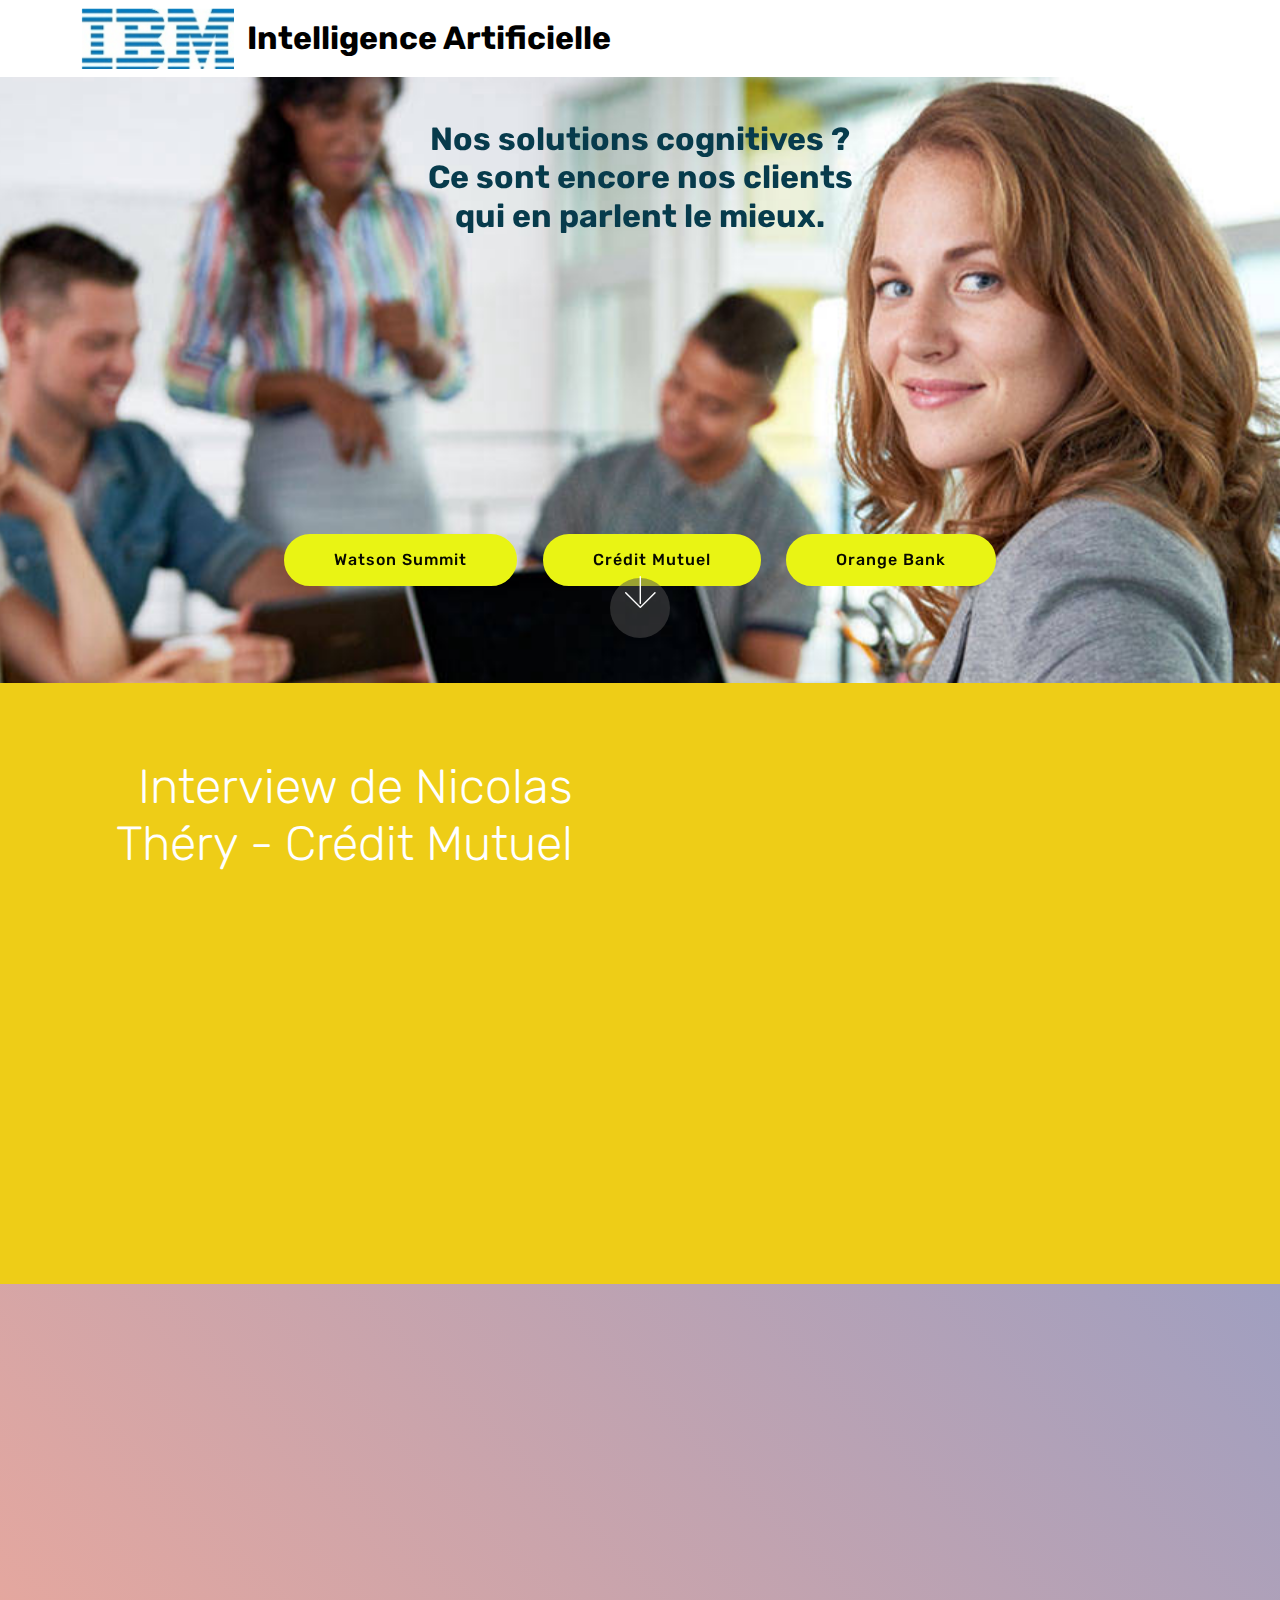
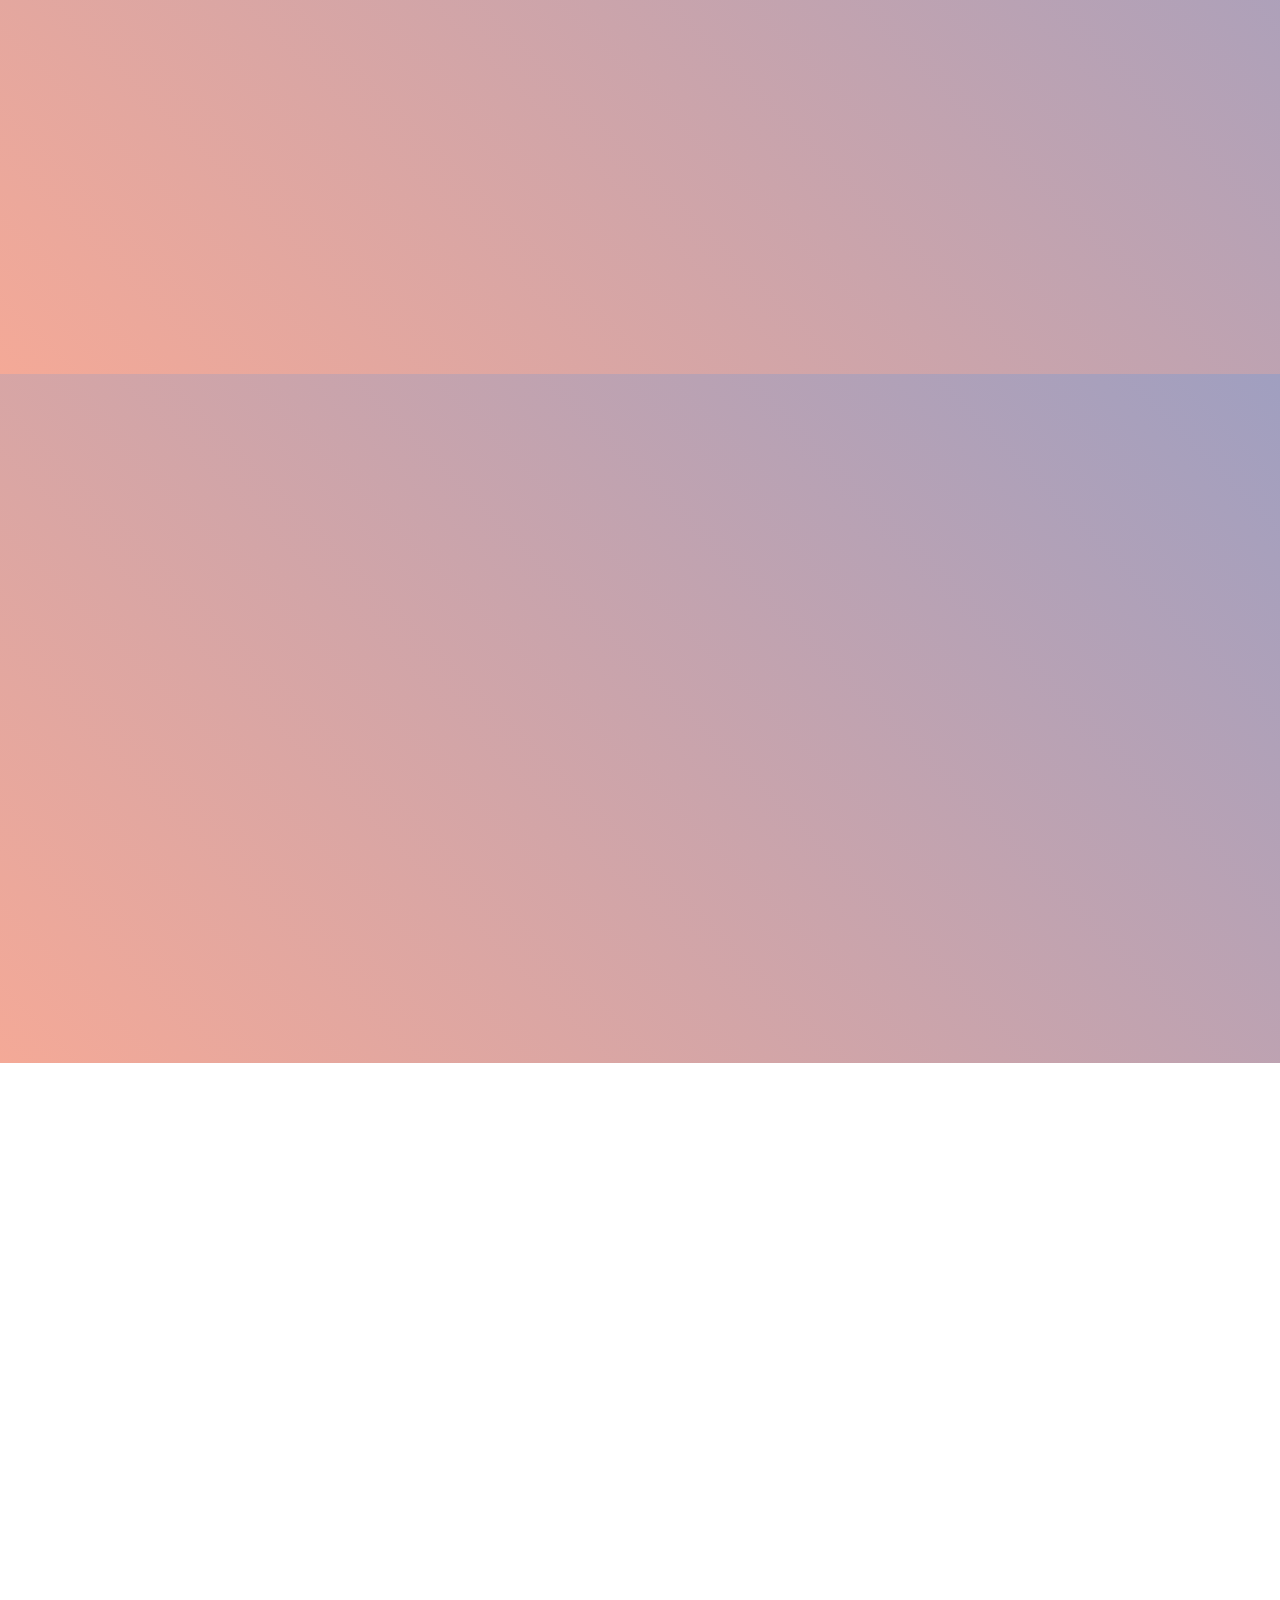
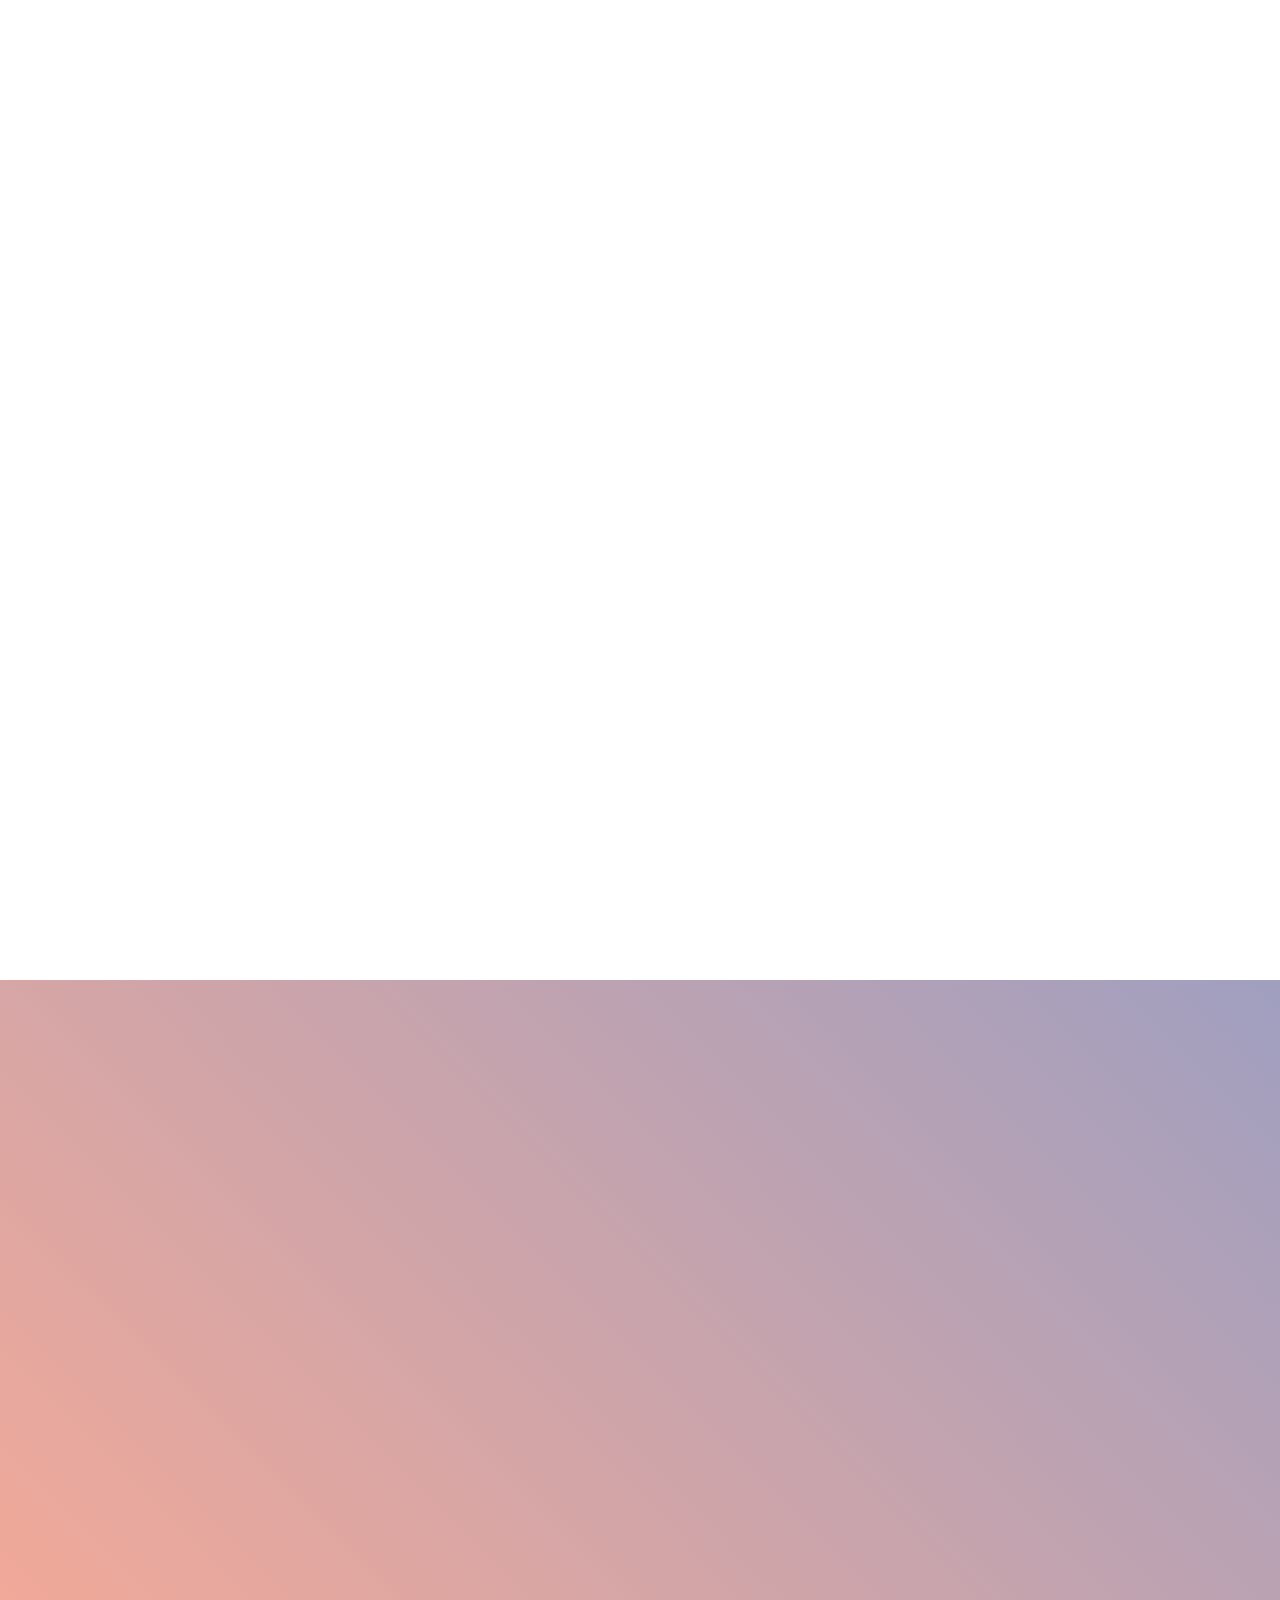
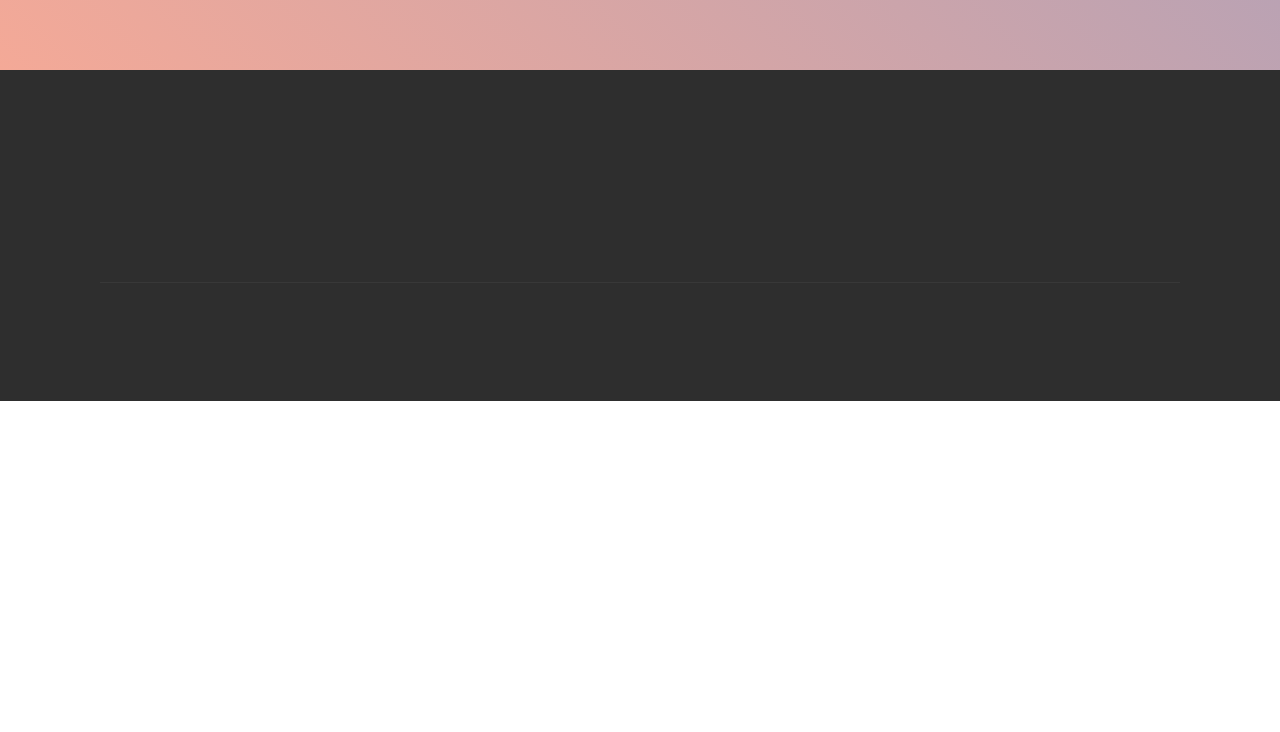
==== commit 7ee560ef: "create github pages" ====
--- a/index.html
+++ b/index.html
@@ -6,7 +6,7 @@
   <meta http-equiv="X-UA-Compatible" content="IE=edge">
   <meta name="generator" content="Mobirise v4.8.7, mobirise.com">
   <meta name="viewport" content="width=device-width, initial-scale=1, minimum-scale=1">
-  <link rel="shortcut icon" href="assets/images/mbr-122x38.jpg" type="image/x-icon">
+  <link rel="shortcut icon" href="assets/images/logo-ibm-152x60.png" type="image/x-icon">
   <meta name="description" content="">
   <title>Home</title>
   <link rel="stylesheet" href="assets/web/assets/mobirise-icons/mobirise-icons.css">
@@ -55,12 +55,11 @@
         <div class="menu-logo">
             <div class="navbar-brand">
                 <span class="navbar-logo">
-                    <a href="https://mobirise.com">
-                         <img src="assets/images/mbr-122x38.jpg" alt="Mobirise" title="" style="height: 3.8rem;">
+                    <a href="https://ibm.com/cloud" target="_blank">
+                         <img src="assets/images/logo-ibm-152x60.png" alt="Mobirise" title="" style="height: 3.8rem;">
                     </a>
                 </span>
-                <span class="navbar-caption-wrap"><a class="navbar-caption text-secondary display-5" href="https://mobirise.com"><span class="mbri-delivery mbr-iconfont mbr-iconfont-btn"></span>
-                        Hossein site</a></span>
+                <span class="navbar-caption-wrap"><a class="navbar-caption text-black display-5" href="https://mobirise.com">Intelligence Artificielle</a></span>
             </div>
         </div>
         <div class="collapse navbar-collapse" id="navbarSupportedContent">
@@ -70,7 +69,7 @@
     </nav>
 </section>
 
-<section class="engine"><a href="https://mobirise.info/p">web templates free download</a></section><section class="cid-racS3HNO7n mbr-fullscreen mbr-parallax-background" id="header2-d">
+<section class="engine"><a href="https://mobirise.info/h">create your own web page</a></section><section class="cid-racS3HNO7n mbr-parallax-background" id="header2-d">
 
     
 
@@ -79,7 +78,7 @@
     <div class="container align-center">
         <div class="row justify-content-md-center">
             <div class="mbr-white col-md-10">
-                <h1 class="mbr-section-title mbr-bold pb-3 mbr-fonts-style display-5">Nos solutions cognitives ?<div>Ce sont encore<span style="font-size: 2rem;">nos clients</span></div><div>qui en parlent le mieux.</div><br><br><br><br><br><br><div><br></div></h1>
+                <h1 class="mbr-section-title mbr-bold pb-3 mbr-fonts-style display-5">Nos solutions cognitives ?<div>Ce sont encore&nbsp;<span style="font-size: 2rem;">nos clients</span></div><div>qui en parlent le mieux.</div><br><br><br><br><br><br><div><br></div></h1>
                 
                 
                 <div class="mbr-section-btn"><a class="btn btn-md btn-success display-4" href="https://mobirise.co">Watson Summit</a> <a class="btn btn-md btn-success display-4" href="index.html#header7-e">Crédit Mutuel</a> <a class="btn btn-md btn-success display-4" href="https://mobirise.co">Orange Bank</a></div>
@@ -106,12 +105,12 @@
                 <h1 class="mbr-section-title mbr-white pb-3 mbr-fonts-style display-2">
                     Interview de Nicolas Théry - Crédit Mutuel</h1>
                 <div class="mbr-section-text mbr-white pb-3">
-                    <p class="mbr-text mbr-fonts-style display-5">à BFMBusiness Tech&amp;Co sur le déploiement généralisé de Watson au Crédit Mutuel auprès des conseillers financiers.<br><br><br></p>
+                    <p class="mbr-text mbr-fonts-style display-5">à BFMBusiness Tech&amp;Co sur le déploiement généralisé de Watson au Crédit Mutuel auprès des conseillers financiers.<br></p>
                 </div>
                 <div class="mbr-section-btn"><a class="btn btn-md btn-primary display-7" href="https://www.latribune.fr/entreprises-finance/banques-finance/ia-watson-est-un-investissement-rentable-au-credit-mutuel-769495.html" target="_blank"><span class="mbri-star mbr-iconfont mbr-iconfont-btn" style="font-size: 44px;"></span>Vient de paraître dans la Tribune : IA : Watson est un investissement&nbsp;<br>"rentable" au Crédit Mutuel<br></a></div>
             </div>
 
-            <div class="mbr-figure" style="width: 140%;"><iframe class="mbr-embedded-video" src="https://www.youtube.com/embed/G8noohWG0cA?rel=0&amp;amp;showinfo=0&amp;autoplay=0&amp;loop=0" width="1280" height="720" frameborder="0" allowfullscreen></iframe></div>
+            <div class="mbr-figure" style="width: 120%;"><iframe class="mbr-embedded-video" src="https://www.youtube.com/embed/G8noohWG0cA?rel=0&amp;amp;showinfo=0&amp;autoplay=0&amp;loop=0" width="1280" height="720" frameborder="0" allowfullscreen></iframe></div>
 
         </div>
     </div>
--- a/assets/mobirise/css/mbr-additional.css
+++ b/assets/mobirise/css/mbr-additional.css
@@ -1377,6 +1377,8 @@
   display: none;
 }
 .cid-racS3HNO7n {
+  padding-top: 120px;
+  padding-bottom: 90px;
   background-image: url("../../../assets/images/femme-souriante-crop-u2783-1172x522.jpg");
 }
 .cid-racS3HNO7n DIV {
@@ -1386,8 +1388,8 @@
   color: #073b4c;
 }
 .cid-racSdI1YQY {
-  padding-top: 90px;
-  padding-bottom: 90px;
+  padding-top: 75px;
+  padding-bottom: 30px;
   background: linear-gradient(45deg, #eecd17, #eecd17);
 }
 @media (min-width: 992px) {
@@ -1507,12 +1509,12 @@
 }
 .cid-qTkzRZLJNu .navbar {
   padding: .5rem 0;
-  background: #333333;
+  background: #ffffff;
   transition: none;
   min-height: 77px;
 }
 .cid-qTkzRZLJNu .navbar-dropdown.bg-color.transparent.opened {
-  background: #333333;
+  background: #ffffff;
 }
 .cid-qTkzRZLJNu a {
   font-style: normal;
@@ -1596,7 +1598,7 @@
   padding-bottom: 0;
 }
 .cid-qTkzRZLJNu .dropdown .dropdown-menu {
-  background: #333333;
+  background: #ffffff;
   display: none;
   position: absolute;
   min-width: 5rem;
@@ -1971,12 +1973,12 @@
 }
 .cid-qTkzRZLJNu .navbar {
   padding: .5rem 0;
-  background: #333333;
+  background: #ffffff;
   transition: none;
   min-height: 77px;
 }
 .cid-qTkzRZLJNu .navbar-dropdown.bg-color.transparent.opened {
-  background: #333333;
+  background: #ffffff;
 }
 .cid-qTkzRZLJNu a {
   font-style: normal;
@@ -2060,7 +2062,7 @@
   padding-bottom: 0;
 }
 .cid-qTkzRZLJNu .dropdown .dropdown-menu {
-  background: #333333;
+  background: #ffffff;
   display: none;
   position: absolute;
   min-width: 5rem;
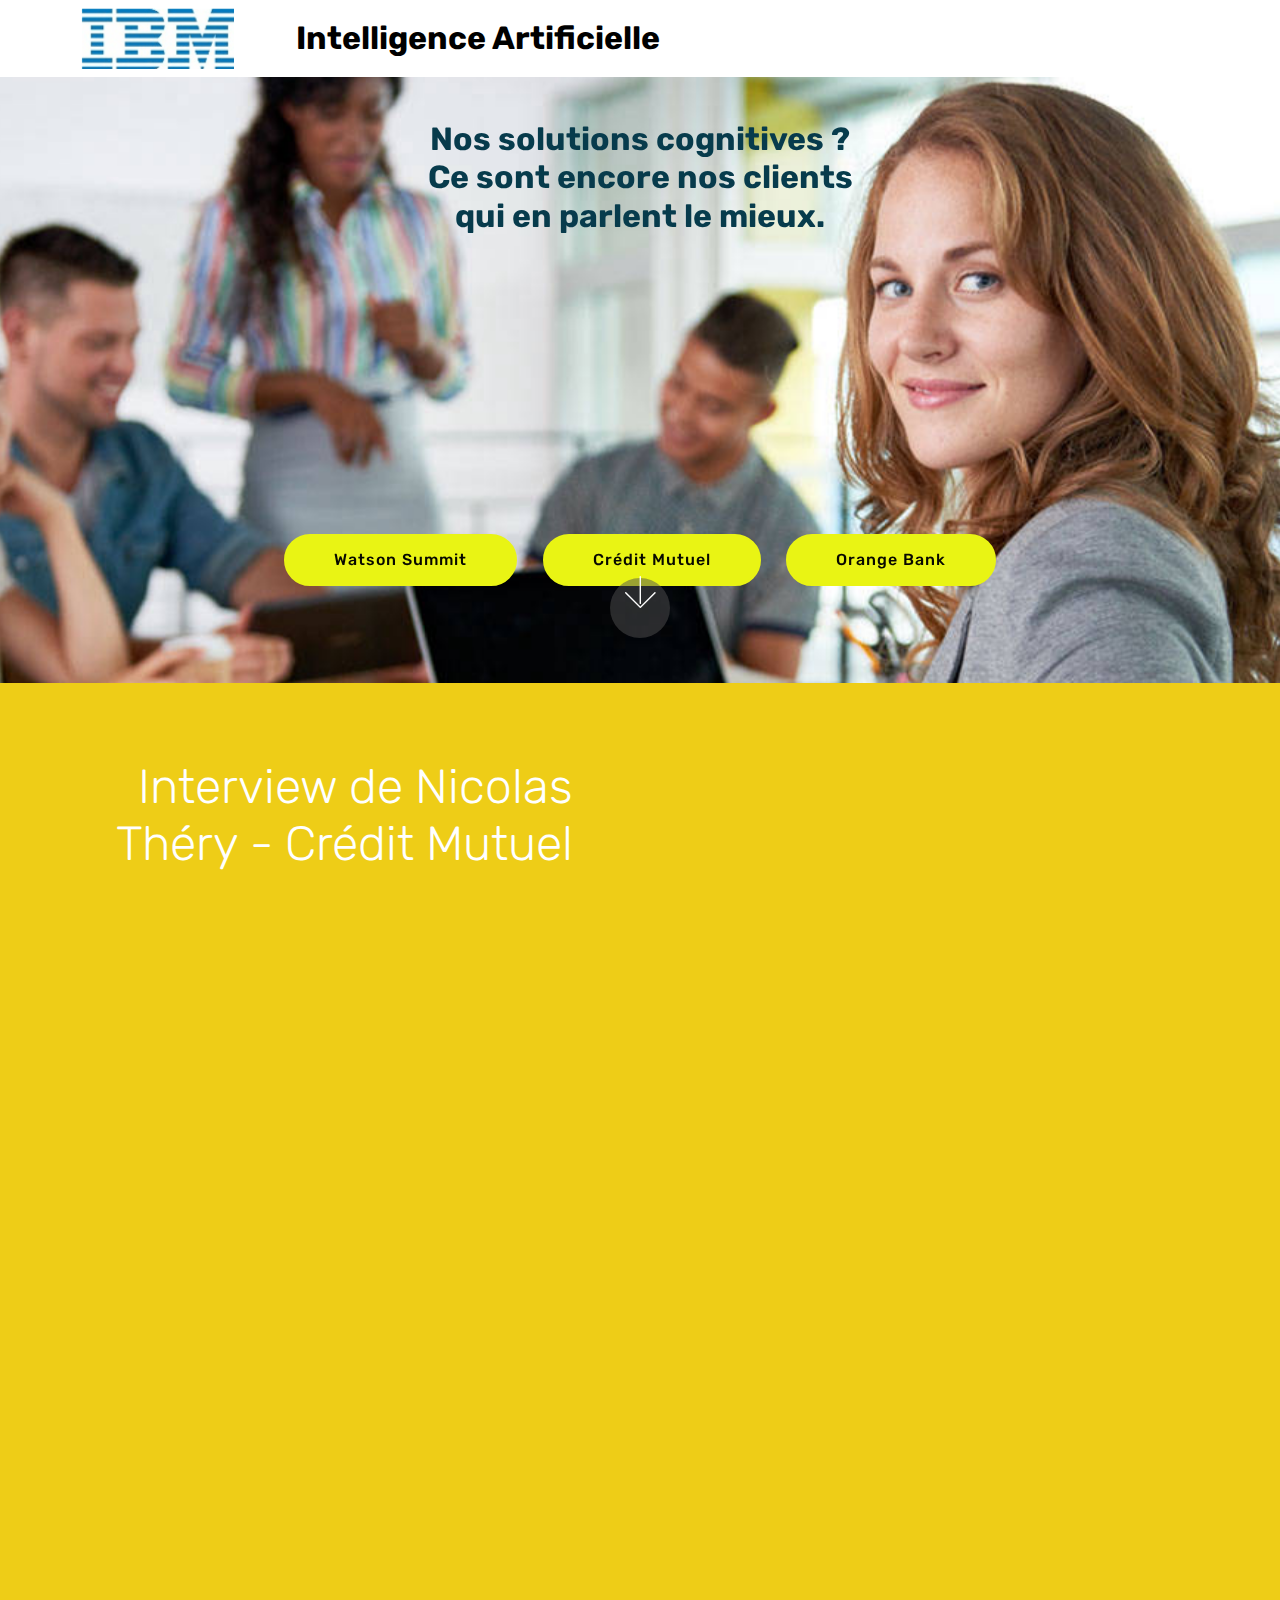
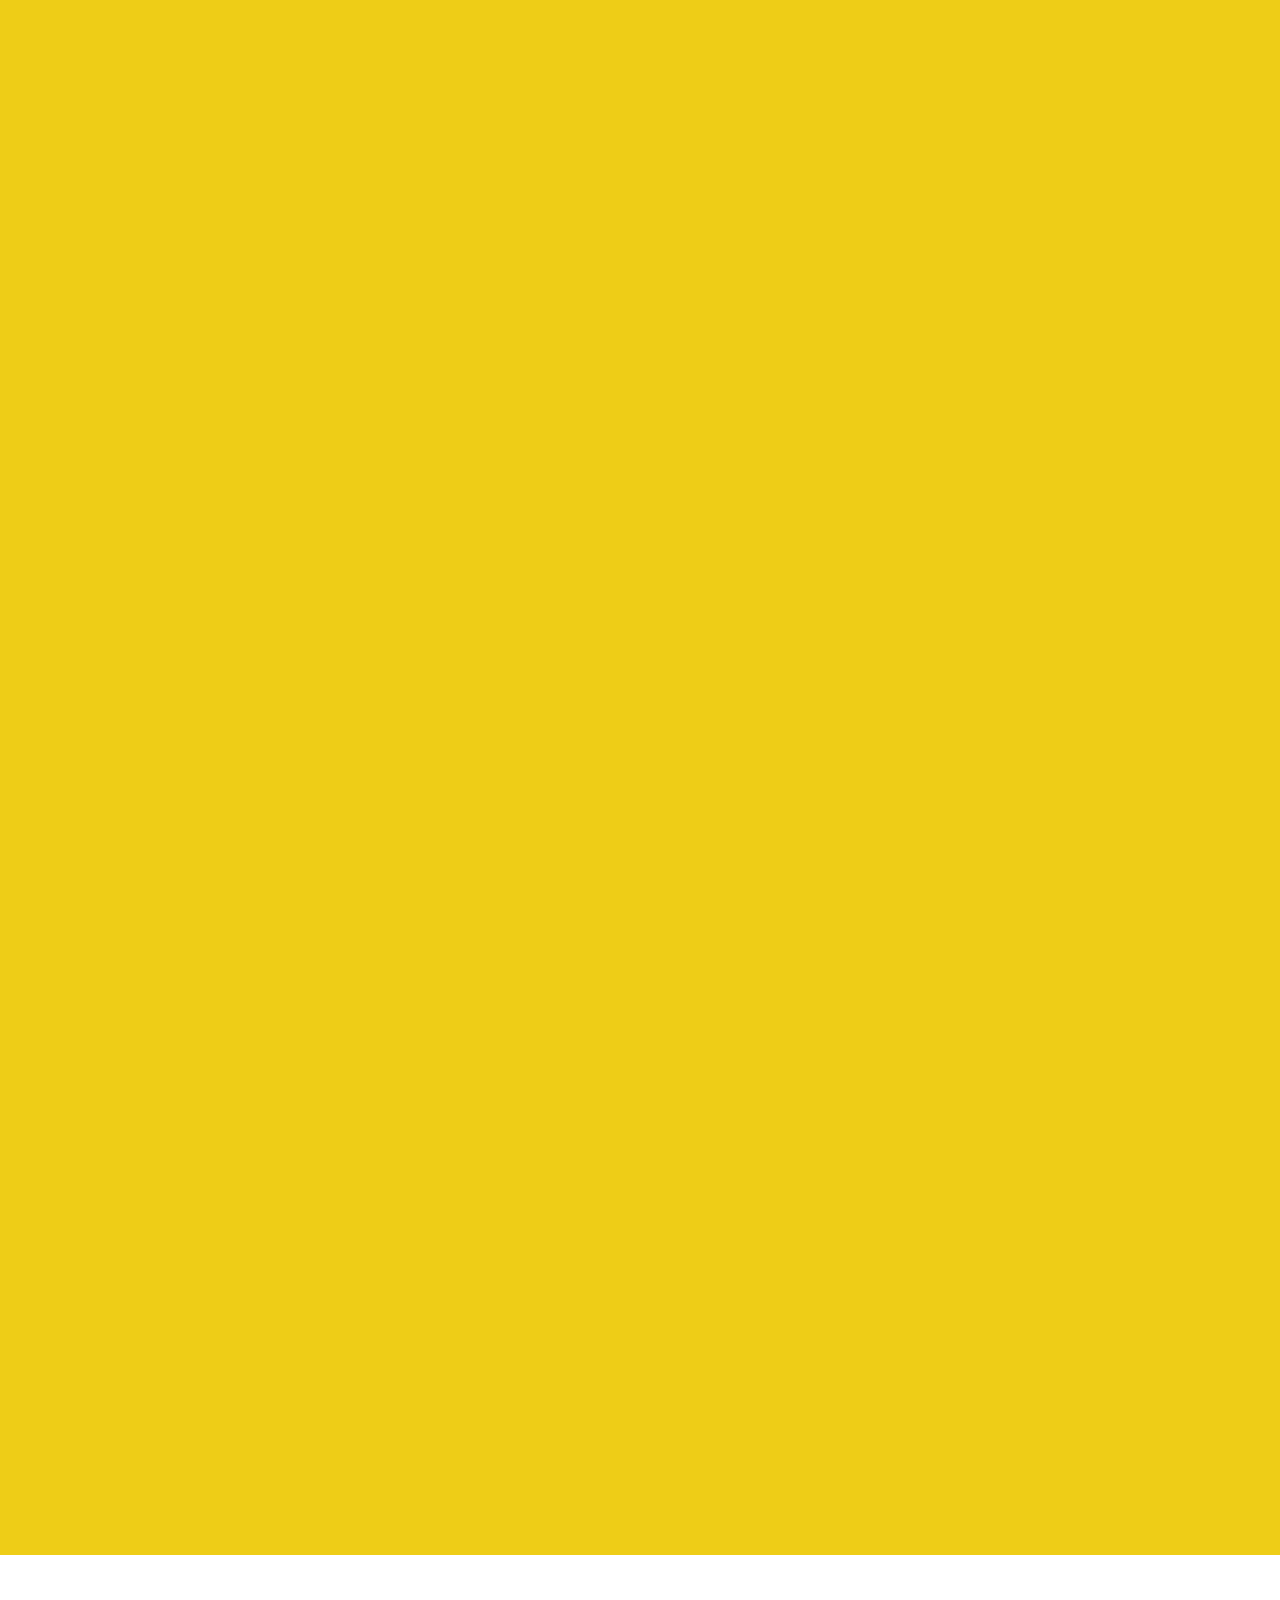
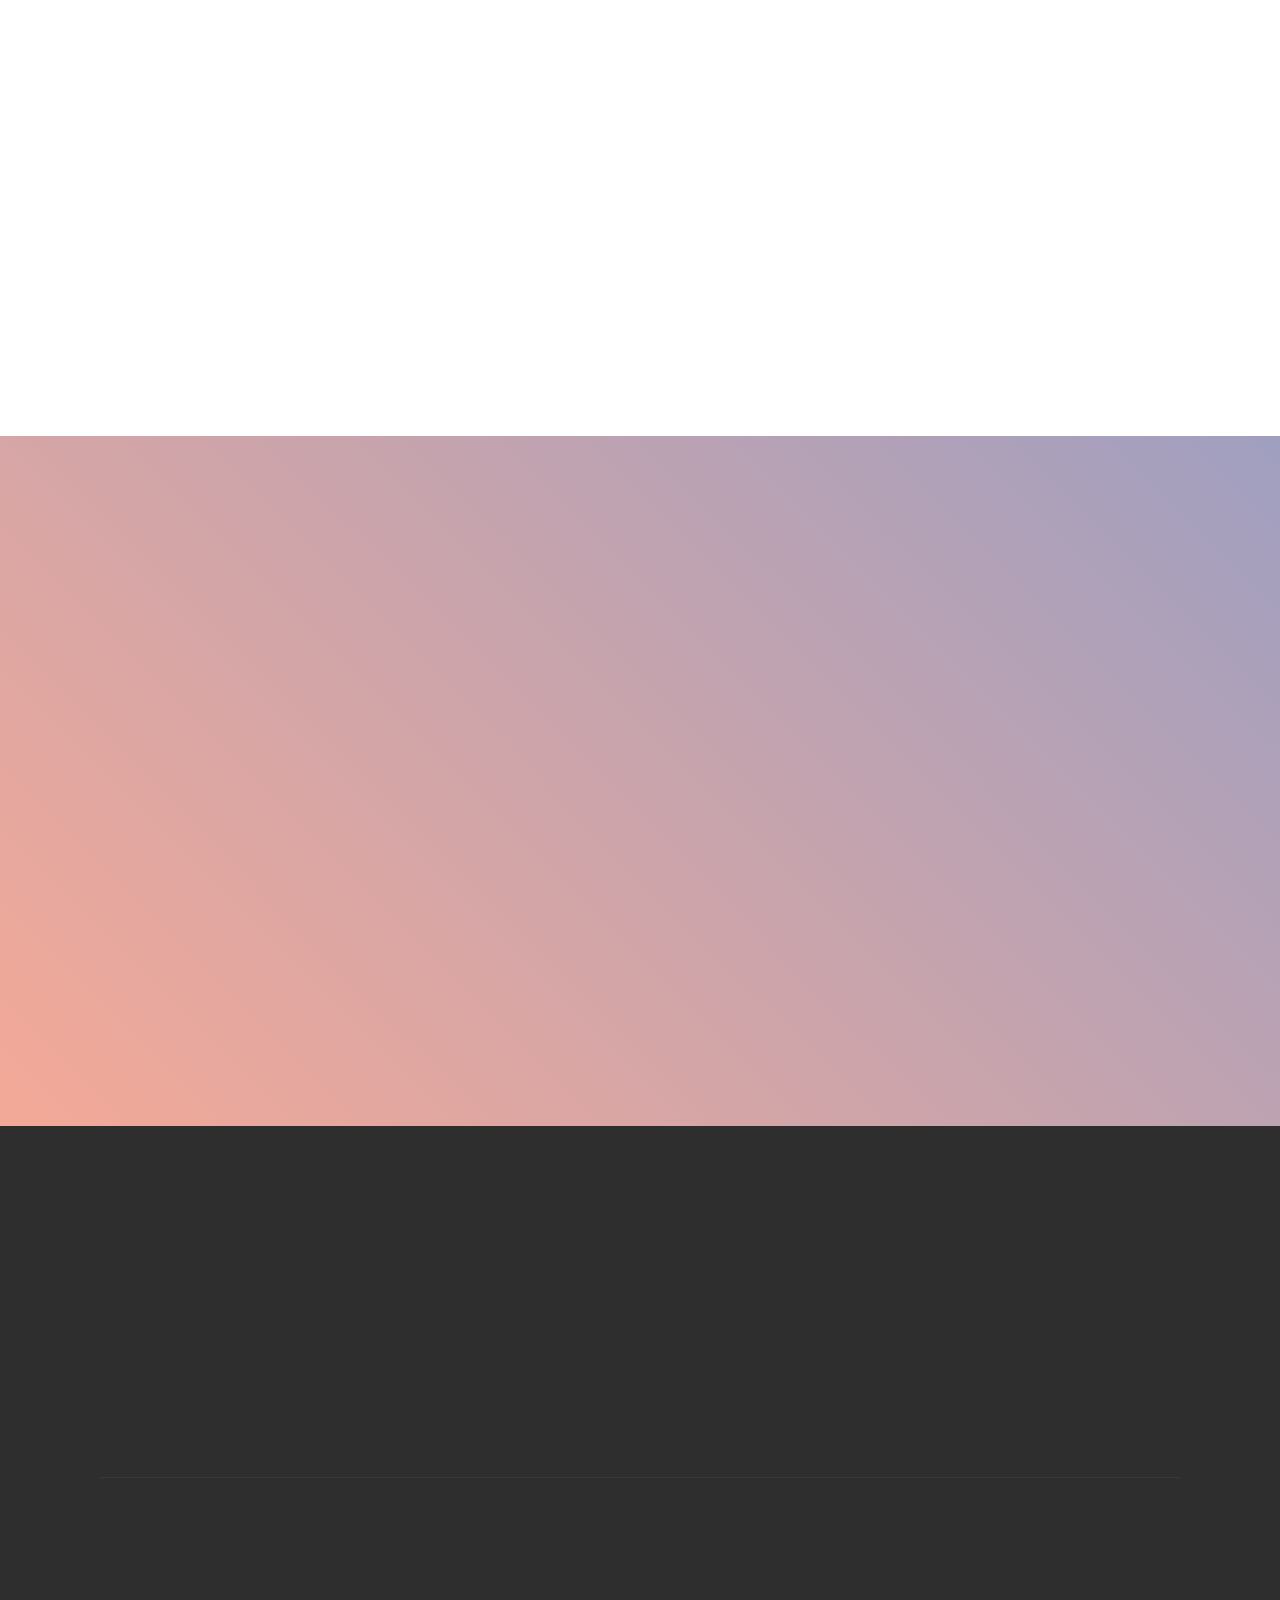
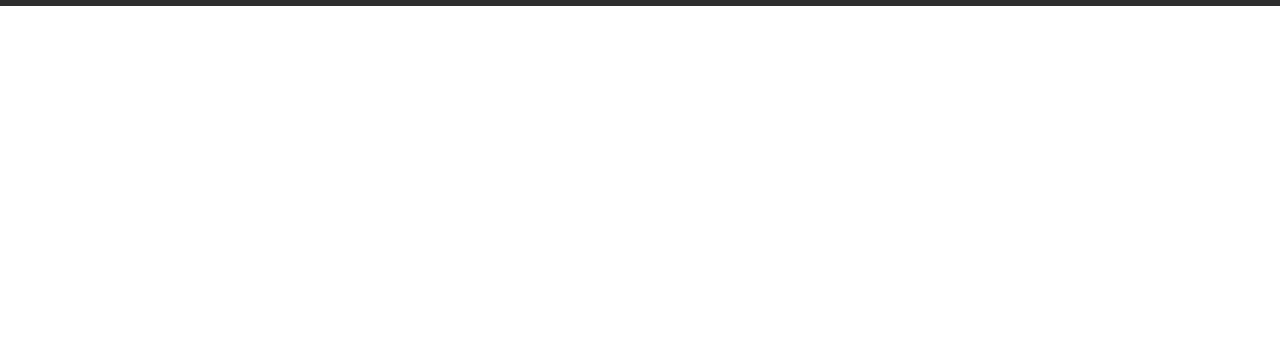
==== commit b0285ce7: "create github pages" ====
--- a/index.html
+++ b/index.html
@@ -59,7 +59,7 @@
                          <img src="assets/images/logo-ibm-152x60.png" alt="Mobirise" title="" style="height: 3.8rem;">
                     </a>
                 </span>
-                <span class="navbar-caption-wrap"><a class="navbar-caption text-black display-5" href="https://mobirise.com">Intelligence Artificielle</a></span>
+                <span class="navbar-caption-wrap"><a class="navbar-caption text-black display-5" href="https://mobirise.com">&nbsp; &nbsp; &nbsp; &nbsp;Intelligence Artificielle</a></span>
             </div>
         </div>
         <div class="collapse navbar-collapse" id="navbarSupportedContent">
@@ -69,7 +69,7 @@
     </nav>
 </section>
 
-<section class="engine"><a href="https://mobirise.info/h">create your own web page</a></section><section class="cid-racS3HNO7n mbr-parallax-background" id="header2-d">
+<section class="engine"><a href="https://mobirise.info/u">bootstrap responsive templates</a></section><section class="cid-racS3HNO7n mbr-parallax-background" id="header2-d">
 
     
 
@@ -126,21 +126,15 @@
         <div class="media-container-row">
 
             <div class="media-content align-right">
-                <h1 class="mbr-section-title mbr-white pb-3 mbr-fonts-style display-1">
-                    Intro with Video
-                </h1>
+                <h1 class="mbr-section-title mbr-white pb-3 mbr-fonts-style display-2">Au Watson Summit Paris 2017,</h1>
                 <div class="mbr-section-text mbr-white pb-3">
-                    <p class="mbr-text mbr-fonts-style display-5">
-                        Intro with background color, paddings and a video on the right. Mobirise helps you cut down development time by providing you with a flexible website editor with a drag and drop interface.
+                    <p class="mbr-text mbr-fonts-style display-5">Jean-Philippe Desbiolles, Vice Président Cognitive Solutions, IBM Watson Group, a accueilli Sylvain Goussot, VP Big Data &amp; Innovation de Bouygues Télécom pour parler de l'usage de Watson afin d'améliorer l'expérience client.
                     </p>
                 </div>
-                <div class="mbr-section-btn">
-                        <a class="btn btn-md btn-primary display-4" href="https://mobirise.co">LEARN MORE</a>
-                        <a class="btn btn-md btn-white-outline display-4" href="https://mobirise.co">LIVE DEMO</a>
-                </div>
-            </div>
-
-            <div class="mbr-figure" style="width: 100%;"><iframe class="mbr-embedded-video" src="https://www.youtube.com/embed/uNCr7NdOJgw?rel=0&amp;amp;showinfo=0&amp;autoplay=0&amp;loop=0" width="1280" height="720" frameborder="0" allowfullscreen></iframe></div>
+                
+            </div>
+
+            <div class="mbr-figure" style="width: 115%;"><iframe class="mbr-embedded-video" src="https://www.youtube.com/embed/KQju-diDQXk?rel=0&amp;amp;showinfo=0&amp;autoplay=0&amp;loop=0" width="1280" height="720" frameborder="0" allowfullscreen></iframe></div>
 
         </div>
     </div>
@@ -157,20 +151,14 @@
 
             <div class="media-content align-right">
                 <h1 class="mbr-section-title mbr-white pb-3 mbr-fonts-style display-1">
-                    Intro with Video
-                </h1>
+                    Orange Bank</h1>
                 <div class="mbr-section-text mbr-white pb-3">
-                    <p class="mbr-text mbr-fonts-style display-5">
-                        Intro with background color, paddings and a video on the right. Mobirise helps you cut down development time by providing you with a flexible website editor with a drag and drop interface.
-                    </p>
-                </div>
-                <div class="mbr-section-btn">
-                        <a class="btn btn-md btn-primary display-4" href="https://mobirise.co">LEARN MORE</a>
-                        <a class="btn btn-md btn-white-outline display-4" href="https://mobirise.co">LIVE DEMO</a>
-                </div>
-            </div>
-
-            <div class="mbr-figure" style="width: 100%;"><iframe class="mbr-embedded-video" src="https://www.youtube.com/embed/uNCr7NdOJgw?rel=0&amp;amp;showinfo=0&amp;autoplay=0&amp;loop=0" width="1280" height="720" frameborder="0" allowfullscreen></iframe></div>
+                    <p class="mbr-text mbr-fonts-style display-7">Q. "Que représente IBM pour vous en un mot ?"<br>R. "L'innovation et la capacité d'accompagner ses clients. Je pense qu'on a réussi à transformer beaucoup de choses dans la relation client dans le domaine bancaire grâce à IBM."<br><br>"Témoignage de Philippe Capelle Directeur de la relation client d'Orange Bank"<br></p>
+                </div>
+                
+            </div>
+
+            <div class="mbr-figure" style="width: 100%;"><iframe class="mbr-embedded-video" src="https://ibm.ent.box.com/s/yni1jp1v8fuejnu3sigmnl1d5l8vg7a3?loop=0&amp;autoplay=0" width="1280" height="720" frameborder="0" allowfullscreen></iframe></div>
 
         </div>
     </div>
@@ -186,13 +174,11 @@
                 <div class="media-container-row">
                     <div class="media-content">
                         <div class="mbr-section-text">
-                            <p class="mbr-text align-right mb-0 mbr-fonts-style display-7">
-                               <strong>Make your own website in a few clicks!</strong> Mobirise helps you cut down development time by providing you with a flexible website editor with a drag and drop interface. Mobirise Website Builder creates responsive, retina and <em>mobile friendly websites</em> in a few clicks. Mobirise is one of the easiest website development tools available today.
-                            </p>
+                            <p class="mbr-text align-right mb-0 mbr-fonts-style display-7"><strong>Testez le VoiceBot&nbsp;!</strong>&nbsp;<br>Le démonstrateur répond à des questions sur le produit IBM Voice Gateway qui est utilisé pour faire l'interface entre votre système de téléphonie et les services IBM Cloud.</p>
                         </div>
                     </div>
-                    <div class="mbr-figure" style="width: 60%;">
-                     <img src="assets/images/01.jpg" alt="Mobirise">  
+                    <div class="mbr-figure" style="width: 90%;">
+                     <img src="assets/images/femme-tel-390x390.jpg" alt="Mobirise" title="">  
                     </div>
                 </div>
             </div>
@@ -206,19 +192,7 @@
 
     <figure class="mbr-figure container">
             <div class="image-block" style="width: 66%;">
-                <img src="assets/images/jumbotron.jpg" width="1400" alt="Mobirise">
-                
-            </div>
-    </figure>
-</section>
-
-<section class="cid-racSLmfscx" id="image1-j">
-
-    
-
-    <figure class="mbr-figure container">
-            <div class="image-block" style="width: 66%;">
-                <img src="assets/images/jumbotron.jpg" width="1400" alt="Mobirise">
+                <img src="assets/images/orchestrateur-960x474.jpg" width="1400" alt="Mobirise" title="">
                 
             </div>
     </figure>
--- a/assets/mobirise/css/mbr-additional.css
+++ b/assets/mobirise/css/mbr-additional.css
@@ -49,10 +49,10 @@
 }
 .display-7 {
   font-family: 'Rubik', sans-serif;
-  font-size: 1rem;
+  font-size: 1.4rem;
 }
 .display-7 > .mbr-iconfont {
-  font-size: 1.6rem;
+  font-size: 2.24rem;
 }
 /* ---- Fluid typography for mobile devices ---- */
 /* 1.4 - font scale ratio ( bootstrap == 1.42857 ) */
@@ -659,13 +659,13 @@
   box-shadow: none;
   color: #565656;
   font-family: 'Rubik', sans-serif;
-  font-size: 1rem;
+  font-size: 1.4rem;
   line-height: 1.43;
   min-height: 3.5em;
   padding: 1.07em .5em;
 }
 .form-control > .mbr-iconfont {
-  font-size: 1.6rem;
+  font-size: 2.24rem;
 }
 .form-control,
 .form-control:focus {
@@ -1405,7 +1405,7 @@
 .cid-racSpPx31g {
   padding-top: 90px;
   padding-bottom: 90px;
-  background: linear-gradient(45deg, #f4a997, #a09fc0);
+  background: linear-gradient(45deg, #eecd17, #eecd17);
 }
 @media (min-width: 992px) {
   .cid-racSpPx31g .mbr-figure {
@@ -1420,7 +1420,7 @@
 .cid-racSs5iJFI {
   padding-top: 90px;
   padding-bottom: 90px;
-  background: linear-gradient(45deg, #f4a997, #a09fc0);
+  background: linear-gradient(45deg, #eecd17, #eecd17);
 }
 @media (min-width: 992px) {
   .cid-racSs5iJFI .mbr-figure {
@@ -1432,10 +1432,15 @@
     padding-top: 3rem;
   }
 }
+.cid-racSs5iJFI .mbr-text,
+.cid-racSs5iJFI .mbr-section-btn {
+  text-align: left;
+  color: #ffffff;
+}
 .cid-racSAOe5AB {
   padding-top: 60px;
   padding-bottom: 60px;
-  background-color: #ffffff;
+  background-color: #eecd17;
 }
 @media (min-width: 992px) {
   .cid-racSAOe5AB .mbr-figure {
@@ -1449,6 +1454,7 @@
 }
 .cid-racSAOe5AB .mbr-text {
   color: #767676;
+  text-align: left;
 }
 .cid-racSG6ClPs {
   background: #ffffff;
@@ -1468,27 +1474,6 @@
 }
 @media (max-width: 768px) {
   .cid-racSG6ClPs .image-block {
-    width: 100% !important;
-  }
-}
-.cid-racSLmfscx {
-  background: #ffffff;
-  padding-top: 60px;
-  padding-bottom: 60px;
-}
-.cid-racSLmfscx .image-block {
-  margin: auto;
-}
-.cid-racSLmfscx figcaption {
-  position: relative;
-}
-.cid-racSLmfscx figcaption div {
-  position: absolute;
-  bottom: 0;
-  width: 100%;
-}
-@media (max-width: 768px) {
-  .cid-racSLmfscx .image-block {
     width: 100% !important;
   }
 }
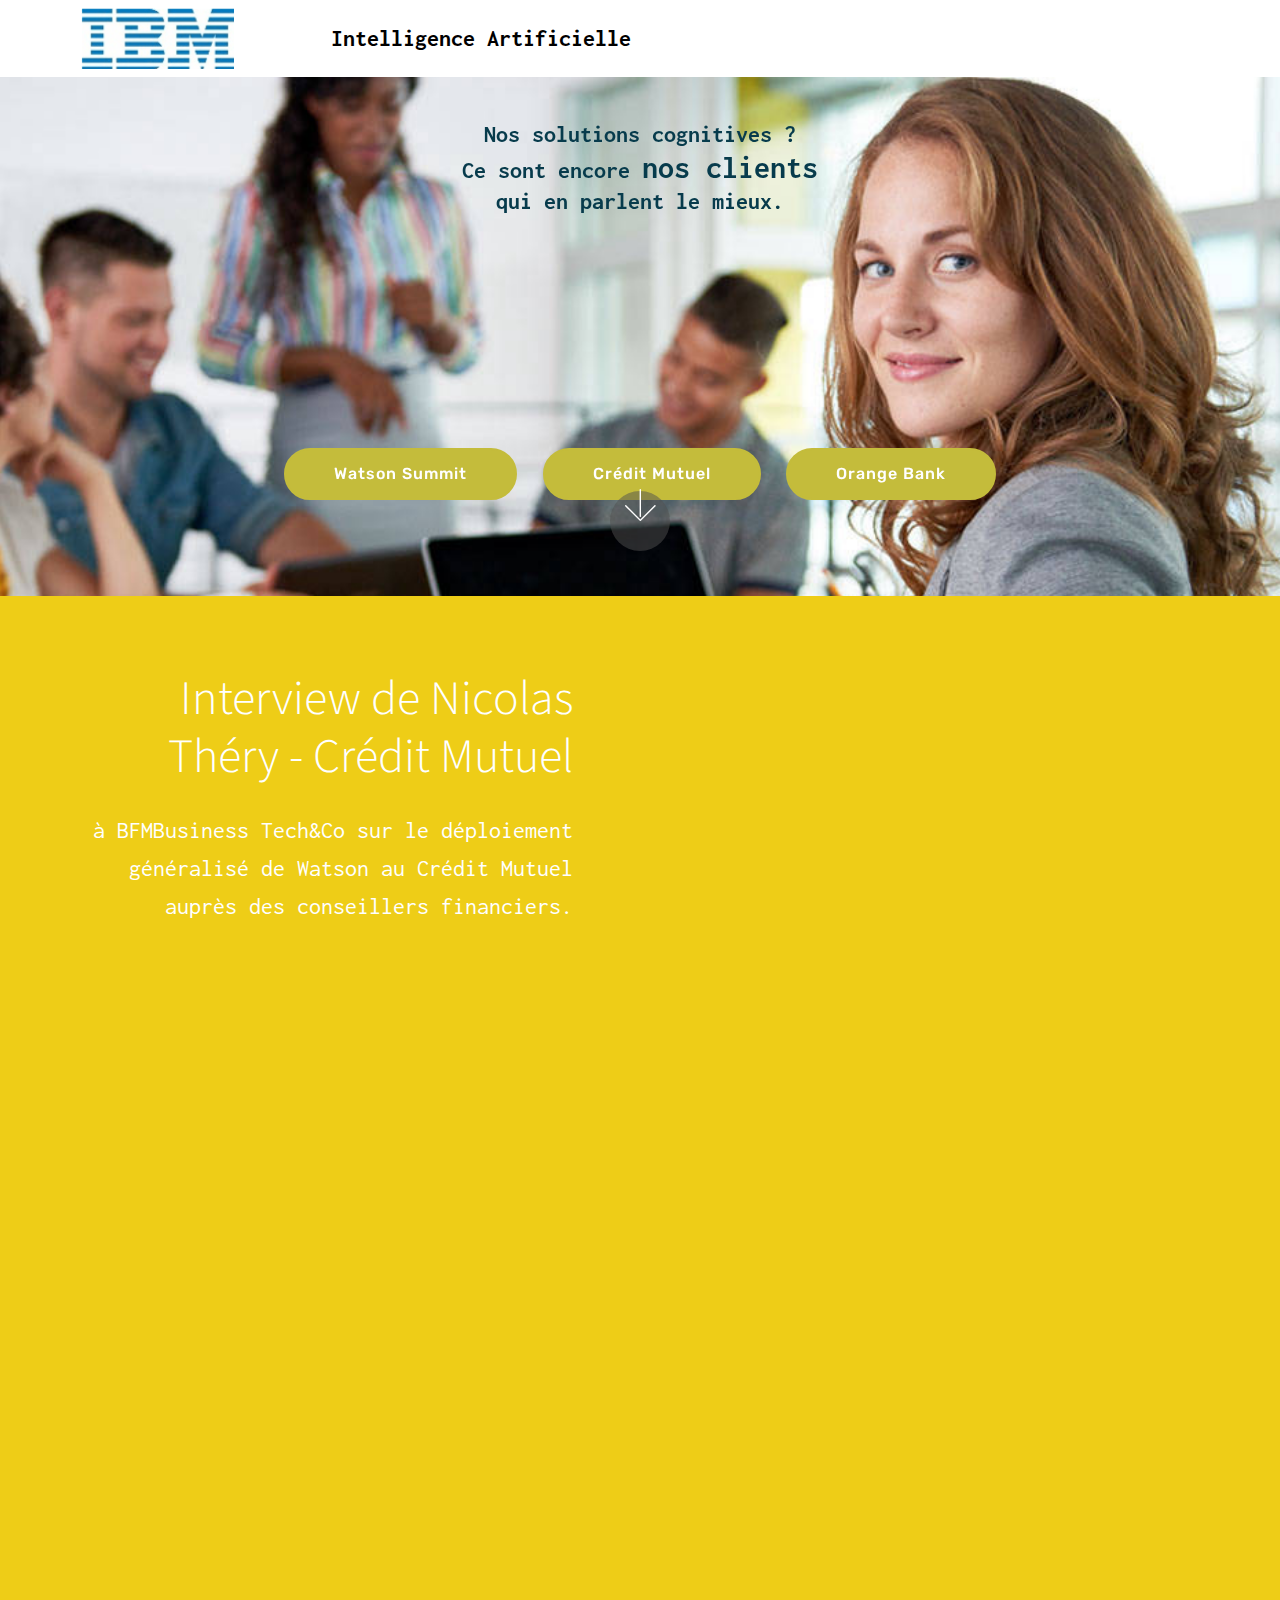
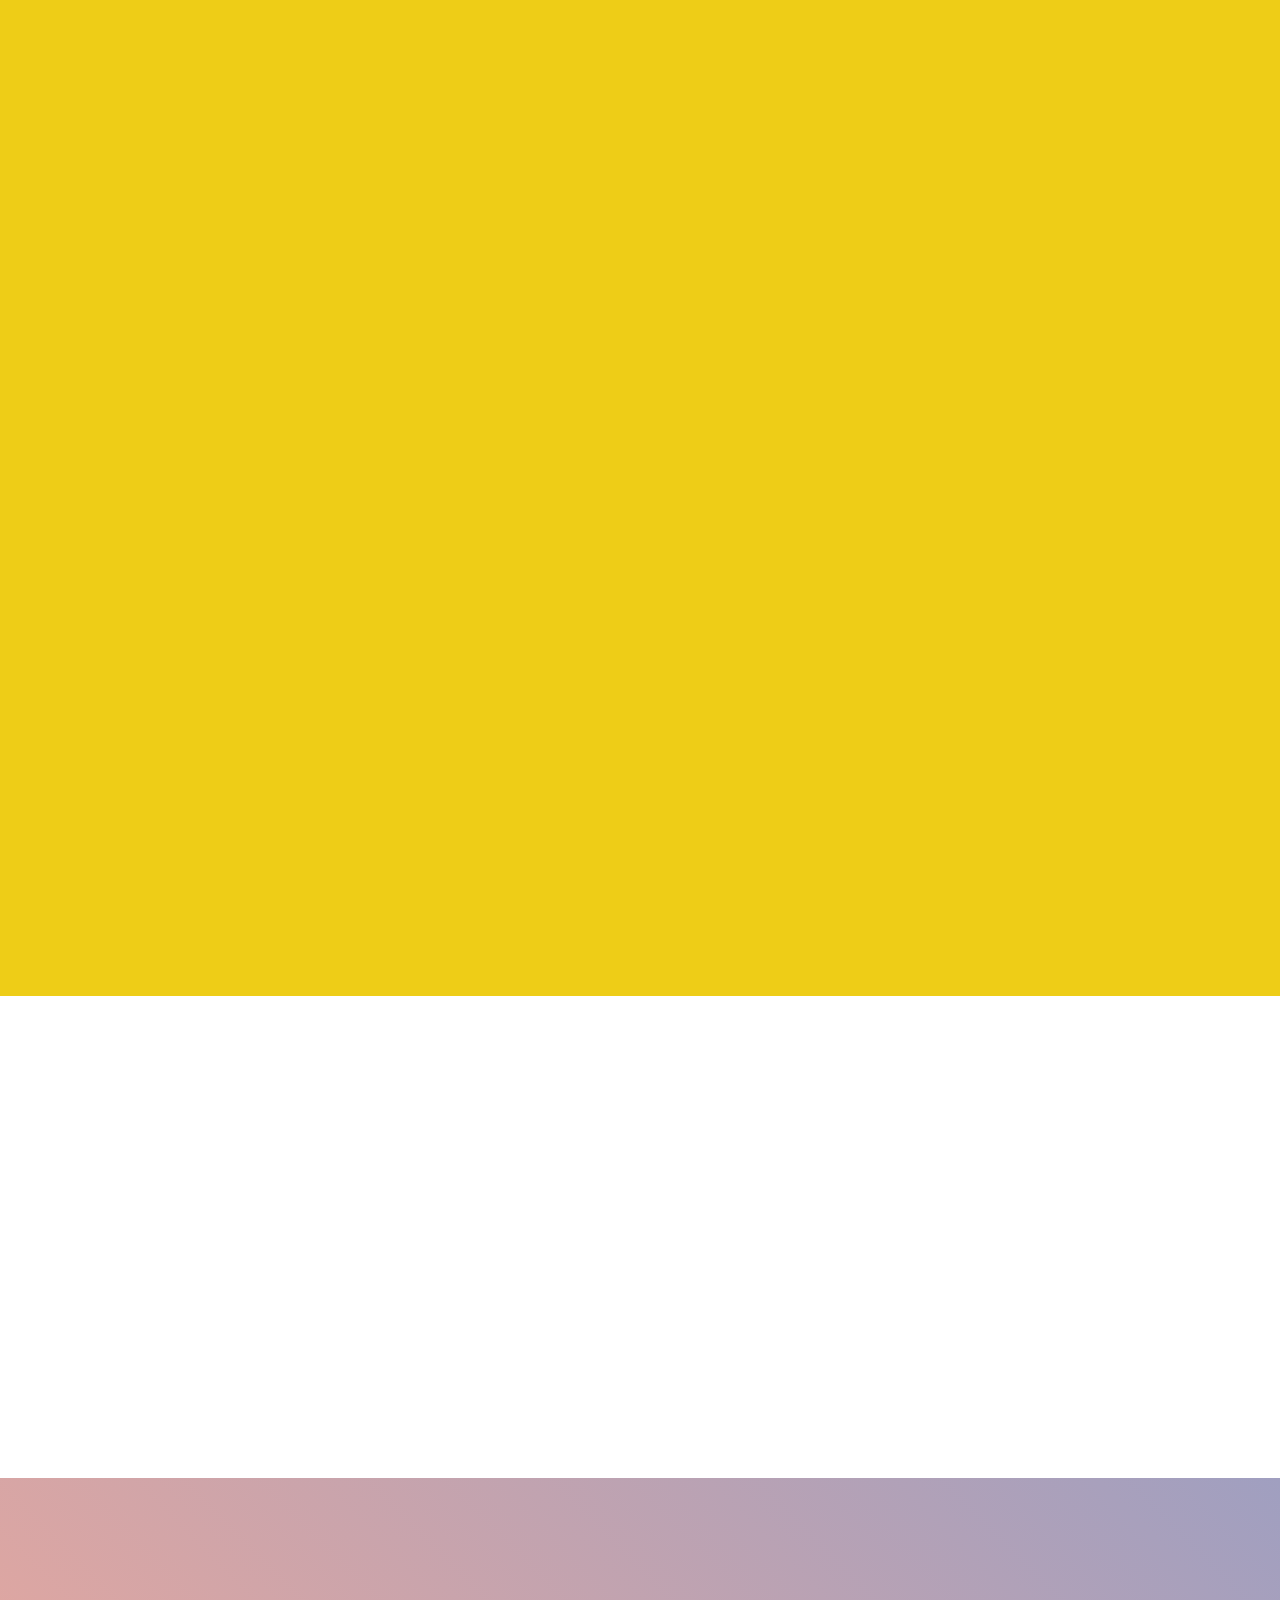
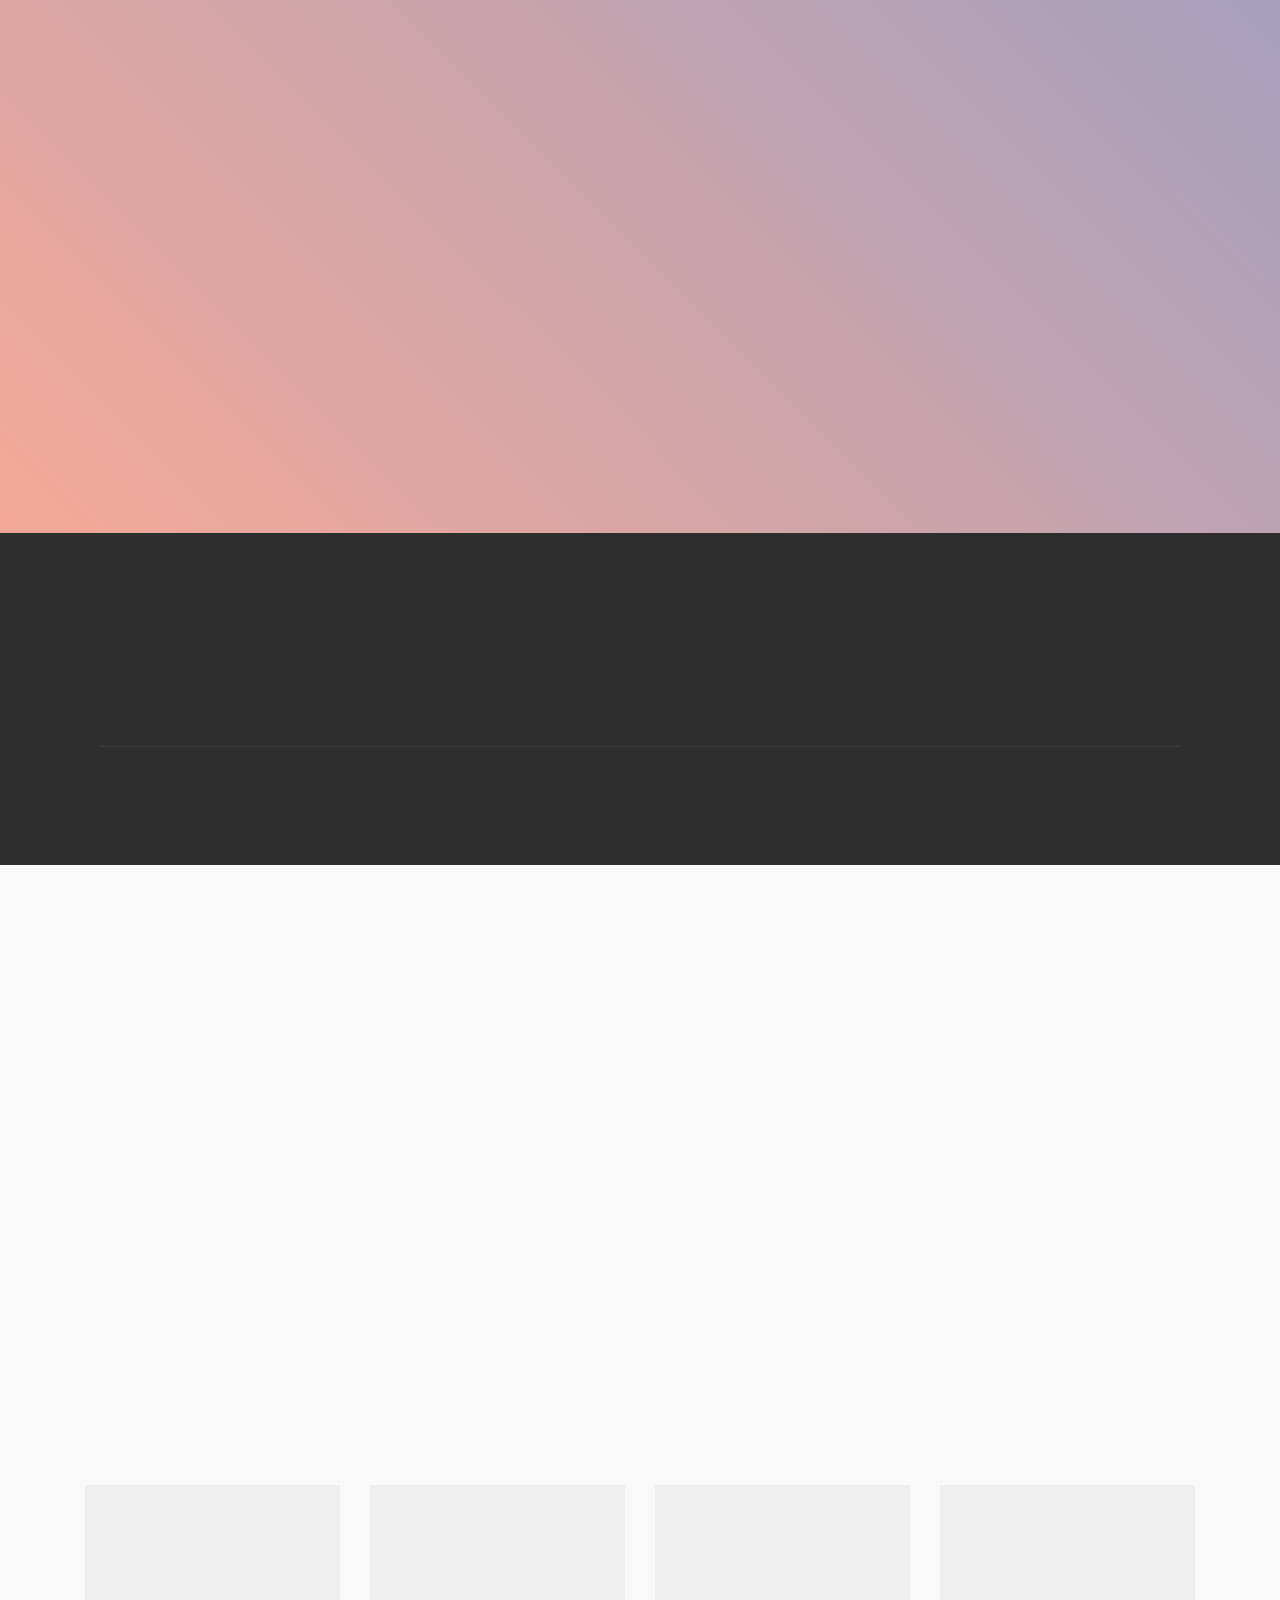
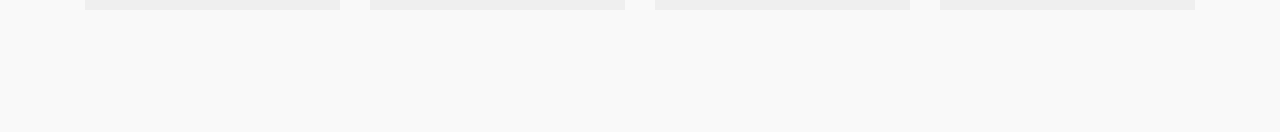
==== commit bc0fc1c0: "create github pages" ====
--- a/index.html
+++ b/index.html
@@ -69,7 +69,7 @@
     </nav>
 </section>
 
-<section class="engine"><a href="https://mobirise.info/u">bootstrap responsive templates</a></section><section class="cid-racS3HNO7n mbr-parallax-background" id="header2-d">
+<section class="engine"><a href="https://mobirise.info/e">how to make your own site for free</a></section><section class="cid-racS3HNO7n mbr-parallax-background" id="header2-d">
 
     
 
@@ -324,22 +324,156 @@
     </div>
 </section>
 
-<section class="mbr-section content4 cid-ra8TCyegGm" id="content4-b">
-
-    
-
-    <div class="container">
-        <div class="media-container-row">
-            <div class="title col-12 col-md-8">
-                <h2 class="align-center pb-3 mbr-fonts-style display-2">
-                    Article Title with Solid Background
-                </h2>
-                <h3 class="mbr-section-subtitle align-center mbr-light mbr-fonts-style display-5">
-                    Shape your future web project with sharp design and refine coded functions.
-                </h3>
-                
-            </div>
-        </div>
+<section class="features16 cid-radTr3J7g3" id="features16-o">
+    
+    
+    
+    <div class="container align-center">
+        <h2 class="pb-3 mbr-fonts-style mbr-section-title display-2">
+            OUR AWESOME TEAM
+        </h2>
+        <h3 class="pb-5 mbr-section-subtitle mbr-fonts-style mbr-light display-5">
+            Click any icon or text to edit or style it. Click blue "Gear" icon in the top right corner to hide/show text and change the block and cards background, icons count and other.
+        </h3>
+        <div class="row media-row">
+            
+        <div class="team-item col-lg-3 col-md-6">
+                <div class="item-image">
+                    <img src="assets/images/face6.jpg">
+                </div>
+                <div class="item-caption py-3">
+                    <div class="item-name px-2">
+                        <p class="mbr-fonts-style display-5">
+                           John Smith
+                        </p>
+                    </div>
+                    <div class="item-role px-2">
+                        <p>Developer</p>
+                    </div>
+                    <div class="item-social pt-2">
+                        <a href="https://twitter.com/mobirise" target="_blank">
+                            <span class="p-1 socicon-twitter socicon mbr-iconfont mbr-iconfont-social"></span>
+                        </a>
+                        <a href="https://www.facebook.com/pages/Mobirise/1616226671953247" target="_blank">
+                            <span class="p-1 socicon-facebook socicon mbr-iconfont mbr-iconfont-social"></span>
+                        </a>
+                        <a href="https://plus.google.com/u/0/+Mobirise" target="_blank">
+                            <span class="p-1 socicon-googleplus socicon mbr-iconfont mbr-iconfont-social"></span>
+                        </a>
+                        <a href="https://www.linkedin.com/in/mobirise" target="_blank">
+                            <span class="p-1 socicon-linkedin socicon mbr-iconfont mbr-iconfont-social"></span>
+                        </a>
+                        <a href="https://www.instagram.com/mobirise/" target="_blank">
+                            
+                        </a>
+                        <a href="https://www.youtube.com/channel/UCt_tncVAetpK5JeM8L-8jyw" target="_blank">    
+                            
+                        </a>
+                    </div>
+                </div>
+            </div><div class="team-item col-lg-3 col-md-6">
+                <div class="item-image">
+                    <img src="assets/images/face6.jpg">
+                </div>
+                <div class="item-caption py-3">
+                    <div class="item-name px-2">
+                        <p class="mbr-fonts-style display-5">
+                           John Smith
+                        </p>
+                    </div>
+                    <div class="item-role px-2">
+                        <p>Developer</p>
+                    </div>
+                    <div class="item-social pt-2">
+                        <a href="https://twitter.com/mobirise" target="_blank">
+                            <span class="p-1 socicon-twitter socicon mbr-iconfont mbr-iconfont-social"></span>
+                        </a>
+                        <a href="https://www.facebook.com/pages/Mobirise/1616226671953247" target="_blank">
+                            <span class="p-1 socicon-facebook socicon mbr-iconfont mbr-iconfont-social"></span>
+                        </a>
+                        <a href="https://plus.google.com/u/0/+Mobirise" target="_blank">
+                            <span class="p-1 socicon-googleplus socicon mbr-iconfont mbr-iconfont-social"></span>
+                        </a>
+                        <a href="https://www.linkedin.com/in/mobirise" target="_blank">
+                            <span class="p-1 socicon-linkedin socicon mbr-iconfont mbr-iconfont-social"></span>
+                        </a>
+                        <a href="https://www.instagram.com/mobirise/" target="_blank">
+                            
+                        </a>
+                        <a href="https://www.youtube.com/channel/UCt_tncVAetpK5JeM8L-8jyw" target="_blank">    
+                            
+                        </a>
+                    </div>
+                </div>
+            </div><div class="team-item col-lg-3 col-md-6">
+                <div class="item-image">
+                    <img src="assets/images/face6.jpg">
+                </div>
+                <div class="item-caption py-3">
+                    <div class="item-name px-2">
+                        <p class="mbr-fonts-style display-5">
+                           John Smith
+                        </p>
+                    </div>
+                    <div class="item-role px-2">
+                        <p>Developer</p>
+                    </div>
+                    <div class="item-social pt-2">
+                        <a href="https://twitter.com/mobirise" target="_blank">
+                            <span class="p-1 socicon-twitter socicon mbr-iconfont mbr-iconfont-social"></span>
+                        </a>
+                        <a href="https://www.facebook.com/pages/Mobirise/1616226671953247" target="_blank">
+                            <span class="p-1 socicon-facebook socicon mbr-iconfont mbr-iconfont-social"></span>
+                        </a>
+                        <a href="https://plus.google.com/u/0/+Mobirise" target="_blank">
+                            <span class="p-1 socicon-googleplus socicon mbr-iconfont mbr-iconfont-social"></span>
+                        </a>
+                        <a href="https://www.linkedin.com/in/mobirise" target="_blank">
+                            <span class="p-1 socicon-linkedin socicon mbr-iconfont mbr-iconfont-social"></span>
+                        </a>
+                        <a href="https://www.instagram.com/mobirise/" target="_blank">
+                            
+                        </a>
+                        <a href="https://www.youtube.com/channel/UCt_tncVAetpK5JeM8L-8jyw" target="_blank">    
+                            
+                        </a>
+                    </div>
+                </div>
+            </div><div class="team-item col-lg-3 col-md-6">
+                <div class="item-image">
+                    <img src="assets/images/face6.jpg">
+                </div>
+                <div class="item-caption py-3">
+                    <div class="item-name px-2">
+                        <p class="mbr-fonts-style display-5">
+                           John Smith
+                        </p>
+                    </div>
+                    <div class="item-role px-2">
+                        <p>Developer</p>
+                    </div>
+                    <div class="item-social pt-2">
+                        <a href="https://twitter.com/mobirise" target="_blank">
+                            <span class="p-1 socicon-twitter socicon mbr-iconfont mbr-iconfont-social"></span>
+                        </a>
+                        <a href="https://www.facebook.com/pages/Mobirise/1616226671953247" target="_blank">
+                            <span class="p-1 socicon-facebook socicon mbr-iconfont mbr-iconfont-social"></span>
+                        </a>
+                        <a href="https://plus.google.com/u/0/+Mobirise" target="_blank">
+                            <span class="p-1 socicon-googleplus socicon mbr-iconfont mbr-iconfont-social"></span>
+                        </a>
+                        <a href="https://www.linkedin.com/in/mobirise" target="_blank">
+                            <span class="p-1 socicon-linkedin socicon mbr-iconfont mbr-iconfont-social"></span>
+                        </a>
+                        <a href="https://www.instagram.com/mobirise/" target="_blank">
+                            
+                        </a>
+                        <a href="https://www.youtube.com/channel/UCt_tncVAetpK5JeM8L-8jyw" target="_blank">    
+                            
+                        </a>
+                    </div>
+                </div>
+            </div></div>    
     </div>
 </section>
 
--- a/assets/mobirise/css/mbr-additional.css
+++ b/assets/mobirise/css/mbr-additional.css
@@ -1,3 +1,5 @@
+@import url(https://fonts.googleapis.com/css?family=Inconsolata:400,700);
+@import url(https://fonts.googleapis.com/css?family=Source+Sans+Pro:200,200i,300,300i,400,400i,600,600i,700,700i,900,900i);
 @import url(https://fonts.googleapis.com/css?family=Rubik:300,300i,400,400i,500,500i,700,700i,900,900i);
 
 
@@ -20,14 +22,14 @@
   line-height: 1.6;
 }
 .display-1 {
-  font-family: 'Rubik', sans-serif;
+  font-family: 'Inconsolata', monospace;
   font-size: 4.25rem;
 }
 .display-1 > .mbr-iconfont {
   font-size: 6.8rem;
 }
 .display-2 {
-  font-family: 'Rubik', sans-serif;
+  font-family: 'Source Sans Pro', sans-serif;
   font-size: 3rem;
 }
 .display-2 > .mbr-iconfont {
@@ -41,18 +43,18 @@
   font-size: 1.6rem;
 }
 .display-5 {
-  font-family: 'Rubik', sans-serif;
-  font-size: 2rem;
+  font-family: 'Inconsolata', monospace;
+  font-size: 1.5rem;
 }
 .display-5 > .mbr-iconfont {
-  font-size: 3.2rem;
+  font-size: 2.4rem;
 }
 .display-7 {
   font-family: 'Rubik', sans-serif;
-  font-size: 1.4rem;
+  font-size: 1rem;
 }
 .display-7 > .mbr-iconfont {
-  font-size: 2.24rem;
+  font-size: 1.6rem;
 }
 /* ---- Fluid typography for mobile devices ---- */
 /* 1.4 - font scale ratio ( bootstrap == 1.42857 ) */
@@ -76,9 +78,9 @@
     line-height: calc( 1.4 * (1rem + (1 - 1) * ((100vw - 20rem) / (48 - 20))));
   }
   .display-5 {
-    font-size: 1.6rem;
-    font-size: calc( 1.35rem + (2 - 1.35) * ((100vw - 20rem) / (48 - 20)));
-    line-height: calc( 1.4 * (1.35rem + (2 - 1.35) * ((100vw - 20rem) / (48 - 20))));
+    font-size: 1.2rem;
+    font-size: calc( 1.175rem + (1.5 - 1.175) * ((100vw - 20rem) / (48 - 20)));
+    line-height: calc( 1.4 * (1.175rem + (1.5 - 1.175) * ((100vw - 20rem) / (48 - 20))));
   }
 }
 /* Buttons */
@@ -132,10 +134,10 @@
   border-radius: 3px;
 }
 .bg-primary {
-  background-color: #e9f414 !important;
+  background-color: #ff3366 !important;
 }
 .bg-success {
-  background-color: #e9f414 !important;
+  background-color: #c4bc3b !important;
 }
 .bg-info {
   background-color: #82786e !important;
@@ -148,23 +150,23 @@
 }
 .btn-primary,
 .btn-primary:active {
-  background-color: #e9f414 !important;
-  border-color: #e9f414 !important;
-  color: #080900 !important;
+  background-color: #ff3366 !important;
+  border-color: #ff3366 !important;
+  color: #ffffff !important;
 }
 .btn-primary:hover,
 .btn-primary:focus,
 .btn-primary.focus,
 .btn-primary.active {
-  color: #080900 !important;
-  background-color: #abb308 !important;
-  border-color: #abb308 !important;
+  color: #ffffff !important;
+  background-color: #e50039 !important;
+  border-color: #e50039 !important;
 }
 .btn-primary.disabled,
 .btn-primary:disabled {
-  color: #080900 !important;
-  background-color: #abb308 !important;
-  border-color: #abb308 !important;
+  color: #ffffff !important;
+  background-color: #e50039 !important;
+  border-color: #e50039 !important;
 }
 .btn-secondary,
 .btn-secondary:active {
@@ -208,23 +210,23 @@
 }
 .btn-success,
 .btn-success:active {
-  background-color: #e9f414 !important;
-  border-color: #e9f414 !important;
-  color: #080900 !important;
+  background-color: #c4bc3b !important;
+  border-color: #c4bc3b !important;
+  color: #ffffff !important;
 }
 .btn-success:hover,
 .btn-success:focus,
 .btn-success.focus,
 .btn-success.active {
-  color: #080900 !important;
-  background-color: #abb308 !important;
-  border-color: #abb308 !important;
+  color: #ffffff !important;
+  background-color: #898429 !important;
+  border-color: #898429 !important;
 }
 .btn-success.disabled,
 .btn-success:disabled {
-  color: #080900 !important;
-  background-color: #abb308 !important;
-  border-color: #abb308 !important;
+  color: #ffffff !important;
+  background-color: #898429 !important;
+  border-color: #898429 !important;
 }
 .btn-warning,
 .btn-warning:active {
@@ -312,22 +314,22 @@
 .btn-primary-outline,
 .btn-primary-outline:active {
   background: none;
-  border-color: #949b07;
-  color: #949b07;
+  border-color: #cc0033;
+  color: #cc0033;
 }
 .btn-primary-outline:hover,
 .btn-primary-outline:focus,
 .btn-primary-outline.focus,
 .btn-primary-outline.active {
-  color: #080900;
-  background-color: #e9f414;
-  border-color: #e9f414;
+  color: #ffffff;
+  background-color: #ff3366;
+  border-color: #ff3366;
 }
 .btn-primary-outline.disabled,
 .btn-primary-outline:disabled {
-  color: #080900 !important;
-  background-color: #e9f414 !important;
-  border-color: #e9f414 !important;
+  color: #ffffff !important;
+  background-color: #ff3366 !important;
+  border-color: #ff3366 !important;
 }
 .btn-secondary-outline,
 .btn-secondary-outline:active {
@@ -372,22 +374,22 @@
 .btn-success-outline,
 .btn-success-outline:active {
   background: none;
-  border-color: #949b07;
-  color: #949b07;
+  border-color: #767123;
+  color: #767123;
 }
 .btn-success-outline:hover,
 .btn-success-outline:focus,
 .btn-success-outline.focus,
 .btn-success-outline.active {
-  color: #080900;
-  background-color: #e9f414;
-  border-color: #e9f414;
+  color: #ffffff;
+  background-color: #c4bc3b;
+  border-color: #c4bc3b;
 }
 .btn-success-outline.disabled,
 .btn-success-outline:disabled {
-  color: #080900 !important;
-  background-color: #e9f414 !important;
-  border-color: #e9f414 !important;
+  color: #ffffff !important;
+  background-color: #c4bc3b !important;
+  border-color: #c4bc3b !important;
 }
 .btn-warning-outline,
 .btn-warning-outline:active {
@@ -464,13 +466,13 @@
   border-color: #ffffff;
 }
 .text-primary {
-  color: #e9f414 !important;
+  color: #ff3366 !important;
 }
 .text-secondary {
   color: #ff3366 !important;
 }
 .text-success {
-  color: #e9f414 !important;
+  color: #c4bc3b !important;
 }
 .text-info {
   color: #82786e !important;
@@ -489,7 +491,7 @@
 }
 a.text-primary:hover,
 a.text-primary:focus {
-  color: #949b07 !important;
+  color: #cc0033 !important;
 }
 a.text-secondary:hover,
 a.text-secondary:focus {
@@ -497,7 +499,7 @@
 }
 a.text-success:hover,
 a.text-success:focus {
-  color: #949b07 !important;
+  color: #767123 !important;
 }
 a.text-info:hover,
 a.text-info:focus {
@@ -547,9 +549,9 @@
   border-radius: 100px !important;
 }
 .mbr-gallery-filter li.active .btn {
-  background-color: #e9f414;
-  border-color: #e9f414;
-  color: #1f2102;
+  background-color: #ff3366;
+  border-color: #ff3366;
+  color: #ffffff;
 }
 .mbr-gallery-filter li.active .btn:focus {
   box-shadow: none;
@@ -565,15 +567,15 @@
 }
 a,
 a:hover {
-  color: #e9f414;
+  color: #ff3366;
 }
 .mbr-plan-header.bg-primary .mbr-plan-subtitle,
 .mbr-plan-header.bg-primary .mbr-plan-price-desc {
-  color: #fbfdd7;
+  color: #ffffff;
 }
 .mbr-plan-header.bg-success .mbr-plan-subtitle,
 .mbr-plan-header.bg-success .mbr-plan-price-desc {
-  color: #fbfdd7;
+  color: #e2dd9d;
 }
 .mbr-plan-header.bg-info .mbr-plan-subtitle,
 .mbr-plan-header.bg-info .mbr-plan-price-desc {
@@ -659,13 +661,13 @@
   box-shadow: none;
   color: #565656;
   font-family: 'Rubik', sans-serif;
-  font-size: 1.4rem;
+  font-size: 1rem;
   line-height: 1.43;
   min-height: 3.5em;
   padding: 1.07em .5em;
 }
 .form-control > .mbr-iconfont {
-  font-size: 2.24rem;
+  font-size: 1.6rem;
 }
 .form-control,
 .form-control:focus {
@@ -689,7 +691,7 @@
   padding: 10px 0 10px 20px;
   font-size: 1.09rem;
   position: relative;
-  border-color: #e9f414;
+  border-color: #ff3366;
   border-width: 3px;
 }
 ul,
@@ -778,7 +780,7 @@
   text-align: center;
   position: relative;
   border: 2px solid #c0a375;
-  border-color: #e9f414;
+  border-color: #ff3366;
   color: #232323;
   cursor: pointer;
 }
@@ -789,7 +791,7 @@
 }
 .btn-social:hover {
   color: #fff;
-  background: #e9f414;
+  background: #ff3366;
 }
 .btn-social + .btn {
   margin-left: .1rem;
@@ -797,11 +799,11 @@
 /* Footer */
 .mbr-footer-content li::before,
 .mbr-footer .mbr-contacts li::before {
-  background: #e9f414;
+  background: #ff3366;
 }
 .mbr-footer-content li a:hover,
 .mbr-footer .mbr-contacts li a:hover {
-  color: #e9f414;
+  color: #ff3366;
 }
 .footer3 input[type="email"],
 .footer4 input[type="email"] {
@@ -1948,13 +1950,45 @@
     -webkit-justify-content: center;
   }
 }
-.cid-ra8TCyegGm {
-  padding-top: 60px;
-  padding-bottom: 60px;
-  background-color: #ffffff;
-}
-.cid-ra8TCyegGm .mbr-section-subtitle {
+.cid-radTr3J7g3 {
+  padding-top: 90px;
+  padding-bottom: 90px;
+  background-color: #f9f9f9;
+}
+.cid-radTr3J7g3 .mbr-section-subtitle {
   color: #767676;
+}
+.cid-radTr3J7g3 .media-row {
+  display: -webkit-flex;
+  justify-content: center;
+  -webkit-justify-content: center;
+}
+.cid-radTr3J7g3 .team-item {
+  transition: all .2s;
+  margin-bottom: 2rem;
+}
+.cid-radTr3J7g3 .team-item .item-image img {
+  width: 100%;
+}
+.cid-radTr3J7g3 .team-item .item-name p {
+  margin-bottom: 0;
+}
+.cid-radTr3J7g3 .team-item .item-role p {
+  margin-bottom: 0;
+}
+.cid-radTr3J7g3 .team-item .item-social {
+  display: -webkit-flex;
+  flex-wrap: wrap;
+  justify-content: center;
+  -webkit-flex-wrap: wrap;
+  -webkit-justify-content: center;
+}
+.cid-radTr3J7g3 .team-item .item-social .socicon {
+  color: #232323;
+  font-size: 17px;
+}
+.cid-radTr3J7g3 .team-item .item-caption {
+  background: #efefef;
 }
 .cid-qTkzRZLJNu .navbar {
   padding: .5rem 0;
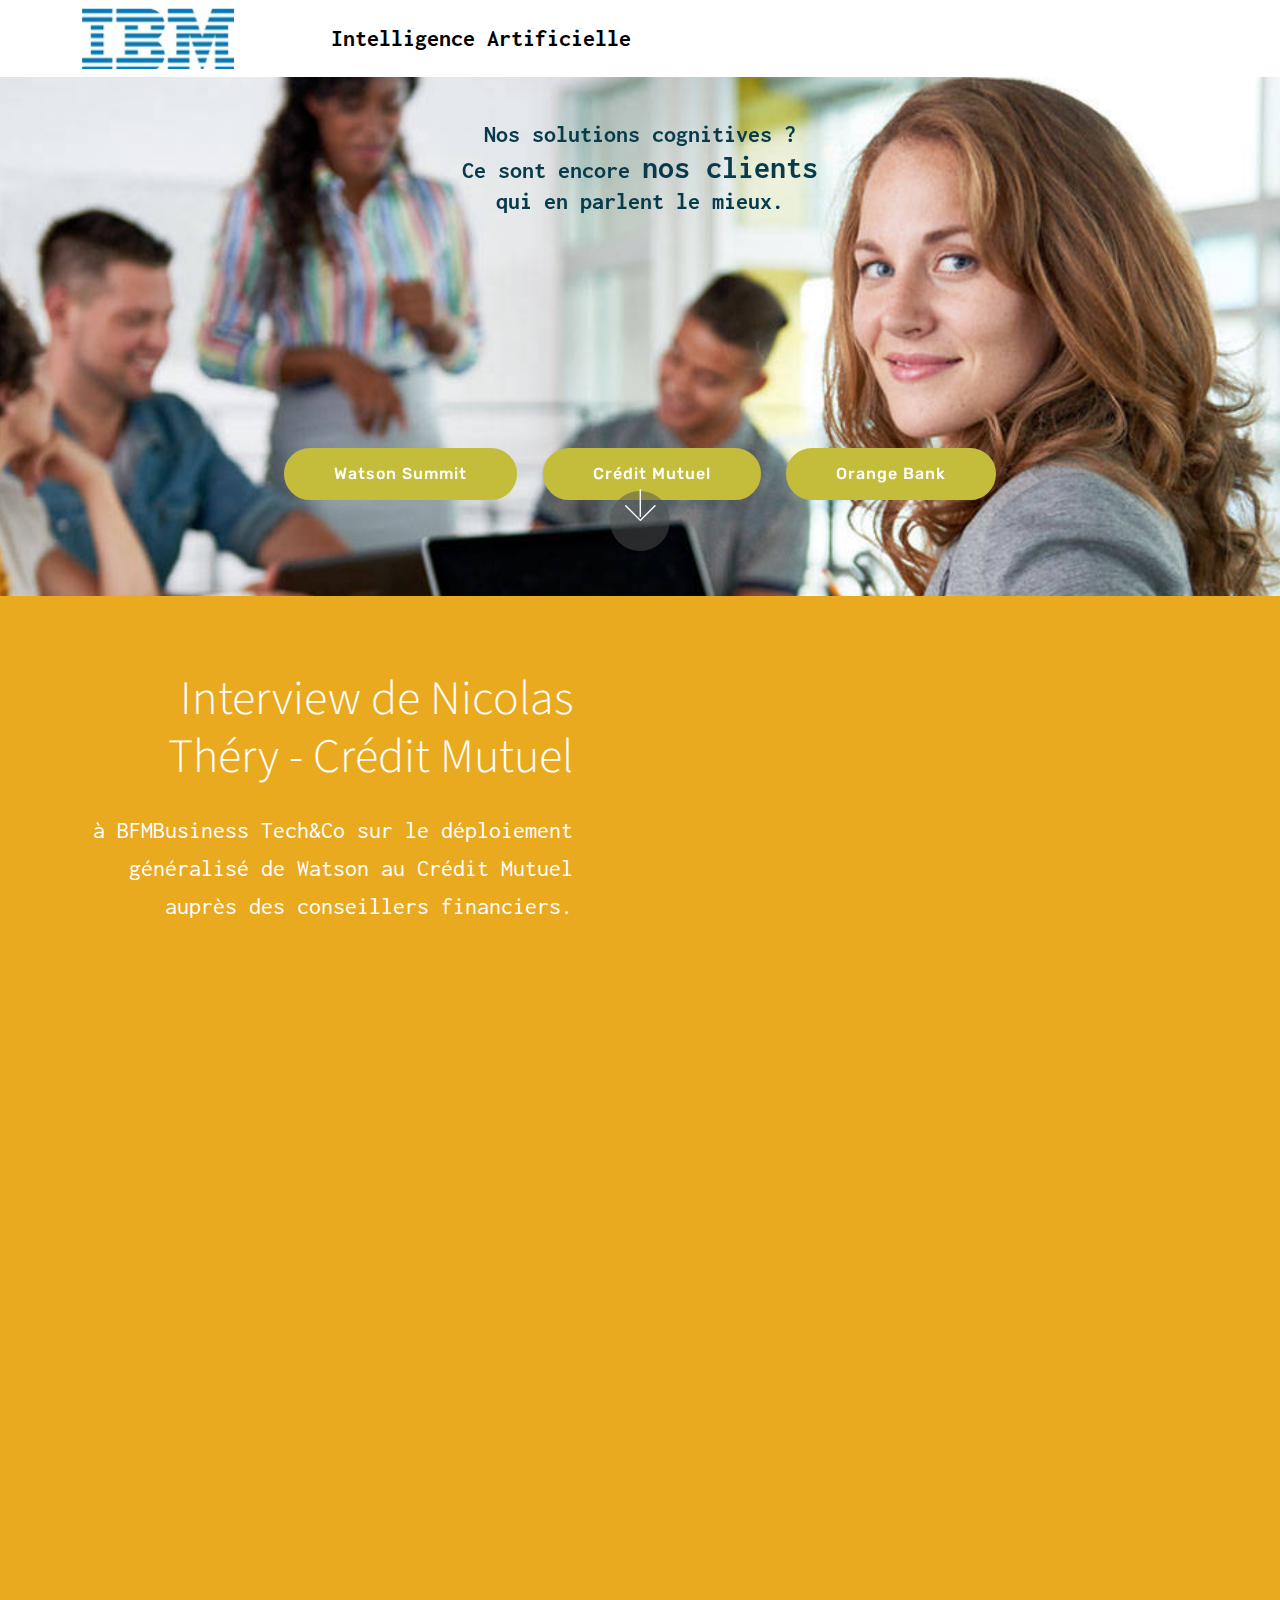
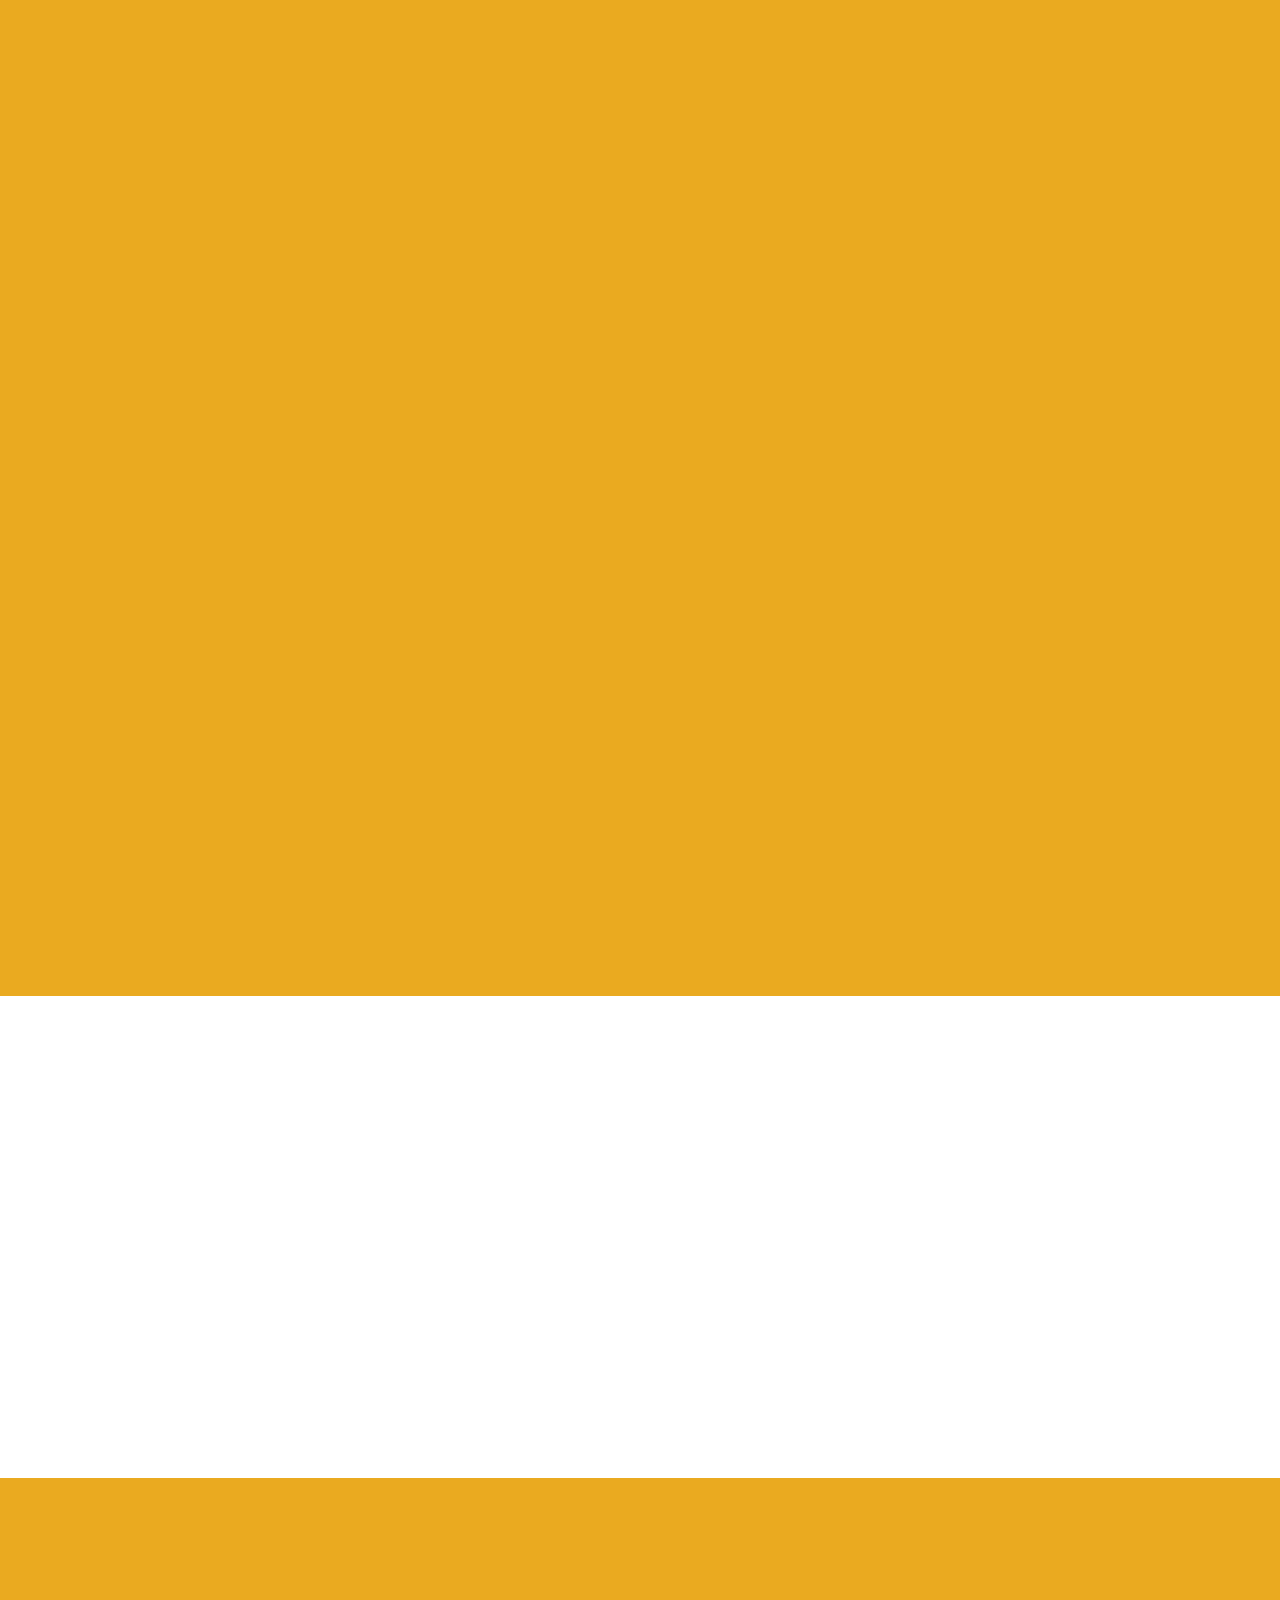
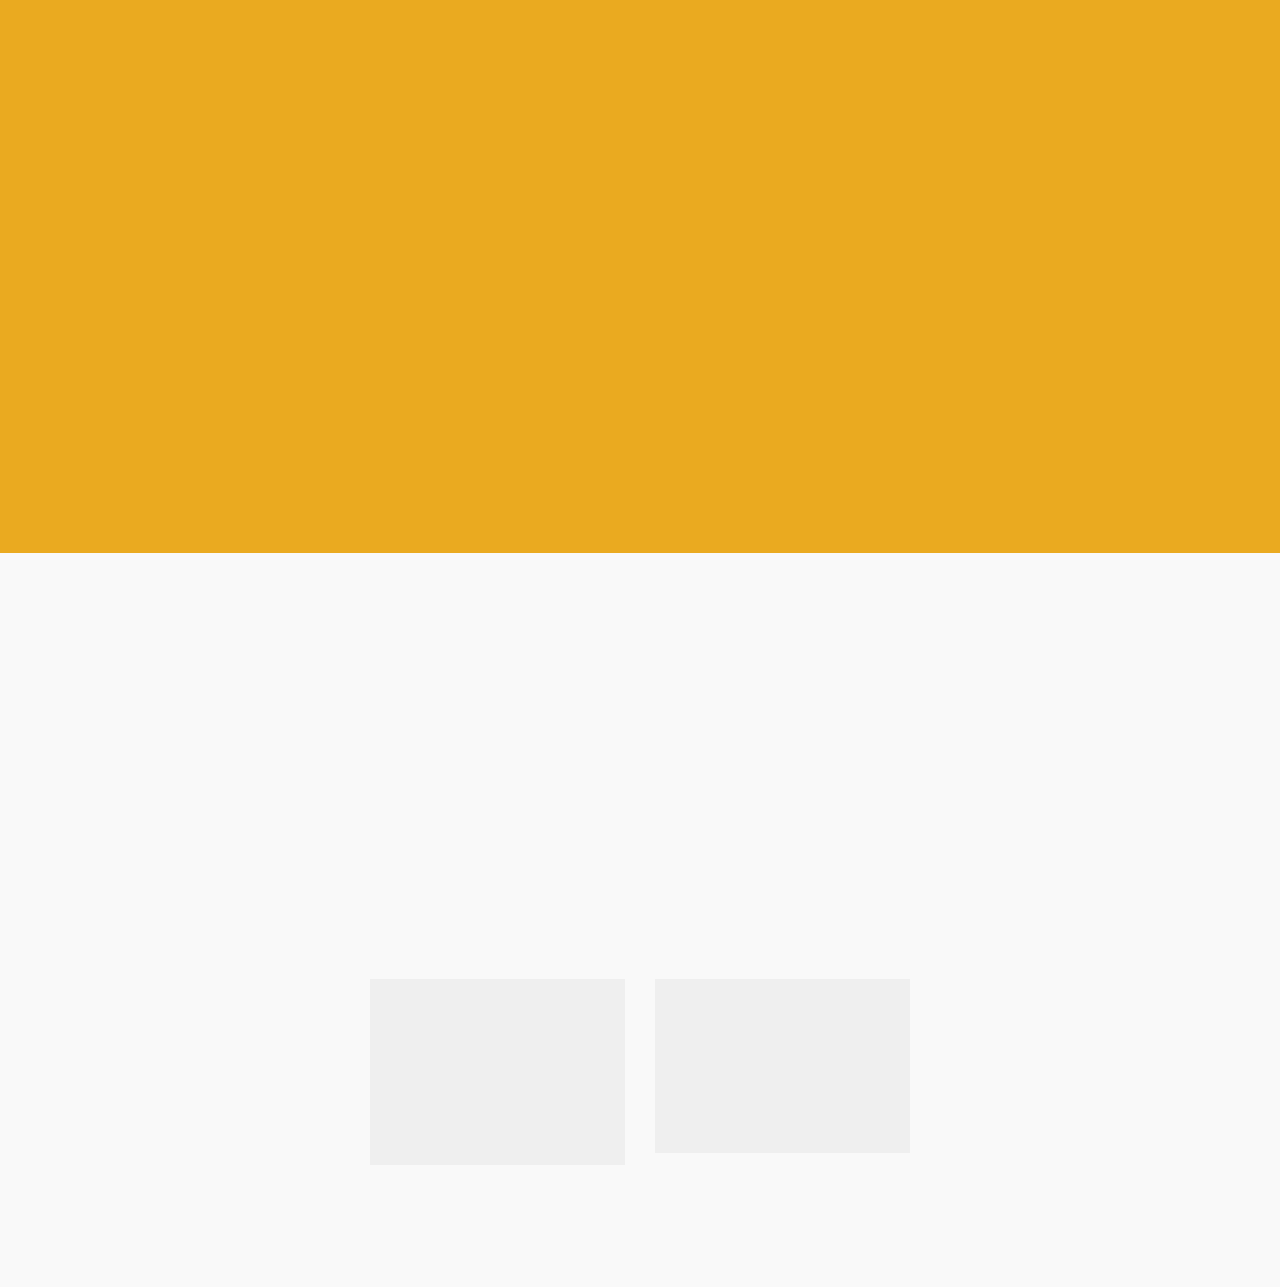
==== commit caae97fe: "create github pages" ====
--- a/index.html
+++ b/index.html
@@ -63,13 +63,18 @@
             </div>
         </div>
         <div class="collapse navbar-collapse" id="navbarSupportedContent">
+            <ul class="navbar-nav nav-dropdown nav-right" data-app-modern-menu="true"><li class="nav-item">
+                    <a class="nav-link link text-white display-4" href="https://mobirise.com">
+                        <span class="mbri-search mbr-iconfont mbr-iconfont-btn"></span>
+                        About Us
+                    </a>
+                </li></ul>
             
-            
         </div>
     </nav>
 </section>
 
-<section class="engine"><a href="https://mobirise.info/e">how to make your own site for free</a></section><section class="cid-racS3HNO7n mbr-parallax-background" id="header2-d">
+<section class="engine"><a href="https://mobirise.info/w">free html5 templates</a></section><section class="cid-racS3HNO7n mbr-parallax-background" id="header2-d">
 
     
 
@@ -174,7 +179,7 @@
                 <div class="media-container-row">
                     <div class="media-content">
                         <div class="mbr-section-text">
-                            <p class="mbr-text align-right mb-0 mbr-fonts-style display-7"><strong>Testez le VoiceBot&nbsp;!</strong>&nbsp;<br>Le démonstrateur répond à des questions sur le produit IBM Voice Gateway qui est utilisé pour faire l'interface entre votre système de téléphonie et les services IBM Cloud.</p>
+                            <p class="mbr-text align-right mb-0 mbr-fonts-style display-5"><strong>Testez le VoiceBot&nbsp;!</strong>&nbsp;<br>Le démonstrateur répond à des questions sur le produit IBM Voice Gateway qui est utilisé pour faire l'interface entre votre système de téléphonie et les services IBM Cloud.</p>
                         </div>
                     </div>
                     <div class="mbr-figure" style="width: 90%;">
@@ -198,127 +203,54 @@
     </figure>
 </section>
 
-<section class="header7 cid-racSUuwdAq" id="header7-k">
-
-    
-
-    
-
-    <div class="container">
-        <div class="media-container-row">
-
-            <div class="media-content align-right">
-                <h1 class="mbr-section-title mbr-white pb-3 mbr-fonts-style display-1">
-                    Intro with Video
-                </h1>
-                <div class="mbr-section-text mbr-white pb-3">
-                    <p class="mbr-text mbr-fonts-style display-5">
-                        Intro with background color, paddings and a video on the right. Mobirise helps you cut down development time by providing you with a flexible website editor with a drag and drop interface.
-                    </p>
-                </div>
-                <div class="mbr-section-btn">
-                        <a class="btn btn-md btn-primary display-4" href="https://mobirise.co">LEARN MORE</a>
-                        <a class="btn btn-md btn-white-outline display-4" href="https://mobirise.co">LIVE DEMO</a>
-                </div>
-            </div>
-
-            <div class="mbr-figure" style="width: 100%;"><iframe class="mbr-embedded-video" src="https://www.youtube.com/embed/uNCr7NdOJgw?rel=0&amp;amp;showinfo=0&amp;autoplay=0&amp;loop=0" width="1280" height="720" frameborder="0" allowfullscreen></iframe></div>
-
-        </div>
-    </div>
-</section>
-
-<section class="cid-qTkAaeaxX5" id="footer1-2">
-
-    
-
-    
-
-    <div class="container">
-        <div class="media-container-row content text-white">
-            <div class="col-12 col-md-3">
-                <div class="media-wrap">
-                    <a href="https://mobirise.com/">
-                        <img src="assets/images/logo2.png" alt="Mobirise">
-                    </a>
-                </div>
-            </div>
-            <div class="col-12 col-md-3 mbr-fonts-style display-7">
-                <h5 class="pb-3">
-                    Address
-                </h5>
-                <p class="mbr-text">
-                    1234 Street Name
-                    <br>City, AA 99999
-                </p>
-            </div>
-            <div class="col-12 col-md-3 mbr-fonts-style display-7">
-                <h5 class="pb-3">
-                    Contacts
-                </h5>
-                <p class="mbr-text">
-                    Email: support@mobirise.com
-                    <br>Phone: +1 (0) 000 0000 001
-                    <br>Fax: +1 (0) 000 0000 002
-                </p>
-            </div>
-            <div class="col-12 col-md-3 mbr-fonts-style display-7">
-                <h5 class="pb-3">
-                    Links
-                </h5>
-                <p class="mbr-text">
-                    <a class="text-primary" href="https://mobirise.com/">Website builder</a>
-                    <br><a class="text-primary" href="https://mobirise.com/mobirise-free-win.zip">Download for Windows</a>
-                    <br><a class="text-primary" href="https://mobirise.com/mobirise-free-mac.zip">Download for Mac</a>
-                </p>
-            </div>
-        </div>
-        <div class="footer-lower">
-            <div class="media-container-row">
-                <div class="col-sm-12">
-                    <hr>
-                </div>
-            </div>
-            <div class="media-container-row mbr-white">
-                <div class="col-sm-6 copyright">
-                    <p class="mbr-text mbr-fonts-style display-7">
-                        © Copyright 2017 Mobirise - All Rights Reserved
-                    </p>
-                </div>
-                <div class="col-md-6">
-                    <div class="social-list align-right">
-                        <div class="soc-item">
-                            <a href="https://twitter.com/mobirise" target="_blank">
-                                <span class="socicon-twitter socicon mbr-iconfont mbr-iconfont-social"></span>
-                            </a>
+<section class="features12 cid-rae46bxEXi" id="features12-d">
+    
+    
+
+    
+
+    <div class="container">
+        <h2 class="mbr-section-title pb-2 mbr-fonts-style display-2">Pour l'essayer :</h2>
+        <h3 class="mbr-section-subtitle pb-3 mbr-fonts-style display-5">Appelez le <strong>+33 97 459-5646</strong> ou le  <strong>+1 844 572-1920 (US)</strong>, et posez ces questions à notre VoiceBot :</h3>
+
+        <div class="media-container-row pt-5">
+            <div class="block-content align-right">
+                <div class="card pl-3 pr-3 pb-5">
+                    <div class="mbr-card-img-title">
+                        
+                        <div class="mbr-crt-title">
+                            <h4 class="card-title py-2 mbr-crt-title mbr-fonts-style display-7">Vous pouvez commencer par :</h4>
                         </div>
-                        <div class="soc-item">
-                            <a href="https://www.facebook.com/pages/Mobirise/1616226671953247" target="_blank">
-                                <span class="socicon-facebook socicon mbr-iconfont mbr-iconfont-social"></span>
-                            </a>
+                    </div>                
+
+                    <div class="card-box">
+                        <p class="mbr-text mbr-section-text mbr-fonts-style display-7">- Quelles sont les scénarios d'utilisation que Voice Gateway prend en charge ?<br>- Quel est le prix de la solution ?<br>- Qui sont les contacts ?<br>- Où trouver plus d'informations?<br>- Comment est gérée la sécurité?<br>- Quel est l'environnement d'exécution?<br></p>
+                    </div>
+                </div>
+
+                
+            </div>
+
+            <div class="mbr-figure" style="width: 34%;">
+                <img src="assets/images/mbr-626x417.jpg" alt="Mobirise" title="">
+            </div>
+
+            <div class="block-content align-left  ">
+                <div class="card pl-3 pr-3 pb-5">
+                    <div class="mbr-card-img-title">
+                        
+                        <div class="mbr-crt-title">
+                            <h4 class="card-title py-2 mbr-crt-title mbr-fonts-style display-7">
+                                Ou encore :</h4>
                         </div>
-                        <div class="soc-item">
-                            <a href="https://www.youtube.com/c/mobirise" target="_blank">
-                                <span class="socicon-youtube socicon mbr-iconfont mbr-iconfont-social"></span>
-                            </a>
-                        </div>
-                        <div class="soc-item">
-                            <a href="https://instagram.com/mobirise" target="_blank">
-                                <span class="socicon-instagram socicon mbr-iconfont mbr-iconfont-social"></span>
-                            </a>
-                        </div>
-                        <div class="soc-item">
-                            <a href="https://plus.google.com/u/0/+Mobirise" target="_blank">
-                                <span class="socicon-googleplus socicon mbr-iconfont mbr-iconfont-social"></span>
-                            </a>
-                        </div>
-                        <div class="soc-item">
-                            <a href="https://www.behance.net/Mobirise" target="_blank">
-                                <span class="socicon-behance socicon mbr-iconfont mbr-iconfont-social"></span>
-                            </a>
-                        </div>
-                    </div>
-                </div>
+                    </div>                
+
+                    <div class="card-box">
+                        <p class="mbr-text mbr-section-text mbr-fonts-style display-7">- Quel est le nombre d'appels simultanés<br>- Quels sont les services Watson utilisés ?<br>- Ou se trouvent les centres de données ?<br>- Qui l'a développé ?<br><br><strong>N'hésitez pas à l'interrompre pour lui poser une autre question</strong><br></p>
+                    </div>
+                </div>
+
+                
             </div>
         </div>
     </div>
@@ -329,141 +261,69 @@
     
     
     <div class="container align-center">
-        <h2 class="pb-3 mbr-fonts-style mbr-section-title display-2">
-            OUR AWESOME TEAM
-        </h2>
-        <h3 class="pb-5 mbr-section-subtitle mbr-fonts-style mbr-light display-5">
-            Click any icon or text to edit or style it. Click blue "Gear" icon in the top right corner to hide/show text and change the block and cards background, icons count and other.
-        </h3>
+        <h2 class="pb-3 mbr-fonts-style mbr-section-title display-2"><strong>Une équipe à votre écoute</strong></h2>
+        
         <div class="row media-row">
             
         <div class="team-item col-lg-3 col-md-6">
                 <div class="item-image">
-                    <img src="assets/images/face6.jpg">
+                    <img src="assets/images/hussein-crop-u3108-110x110.jpg" alt="" title="">
                 </div>
                 <div class="item-caption py-3">
                     <div class="item-name px-2">
                         <p class="mbr-fonts-style display-5">
-                           John Smith
+                           Hossein Ghaffarzadeh
                         </p>
                     </div>
                     <div class="item-role px-2">
-                        <p>Developer</p>
+                        <p>Architecte Watson &amp; Plateforme  Cloud<br></p>
+                    </div>
+                    <div class="item-social pt-2">
+                        <a href="https://twitter.com/hghaffar" target="_blank">
+                            <span class="p-1 mbr-iconfont mbr-iconfont-social socicon-twitter socicon"></span>
+                        </a>
+                        <a href="https://www.facebook.com/pages/Mobirise/1616226671953247" target="_blank">
+                            
+                        </a>
+                        <a href="https://plus.google.com/u/0/+Mobirise" target="_blank">
+                            
+                        </a>
+                        <a href="https://www.linkedin.com/in/mobirise" target="_blank">
+                            
+                        </a>
+                        <a href="https://www.instagram.com/mobirise/" target="_blank">
+                            
+                        </a>
+                        <a href="https://www.youtube.com/channel/UCt_tncVAetpK5JeM8L-8jyw" target="_blank">    
+                            
+                        </a>
+                    </div>
+                </div>
+            </div><div class="team-item col-lg-3 col-md-6">
+                <div class="item-image">
+                    <img src="assets/images/patricia-crop-u3111-110x110.jpg" alt="" title="">
+                </div>
+                <div class="item-caption py-3">
+                    <div class="item-name px-2">
+                        <p class="mbr-fonts-style display-5">
+                           Patricia Nizard
+                        </p>
+                    </div>
+                    <div class="item-role px-2">
+                        <p>Directeur d'Affaires<br>Groupes de Protection sociale<br>&amp; Mutuelles</p>
                     </div>
                     <div class="item-social pt-2">
                         <a href="https://twitter.com/mobirise" target="_blank">
                             <span class="p-1 socicon-twitter socicon mbr-iconfont mbr-iconfont-social"></span>
                         </a>
                         <a href="https://www.facebook.com/pages/Mobirise/1616226671953247" target="_blank">
-                            <span class="p-1 socicon-facebook socicon mbr-iconfont mbr-iconfont-social"></span>
+                            
                         </a>
                         <a href="https://plus.google.com/u/0/+Mobirise" target="_blank">
-                            <span class="p-1 socicon-googleplus socicon mbr-iconfont mbr-iconfont-social"></span>
+                            
                         </a>
                         <a href="https://www.linkedin.com/in/mobirise" target="_blank">
-                            <span class="p-1 socicon-linkedin socicon mbr-iconfont mbr-iconfont-social"></span>
-                        </a>
-                        <a href="https://www.instagram.com/mobirise/" target="_blank">
-                            
-                        </a>
-                        <a href="https://www.youtube.com/channel/UCt_tncVAetpK5JeM8L-8jyw" target="_blank">    
-                            
-                        </a>
-                    </div>
-                </div>
-            </div><div class="team-item col-lg-3 col-md-6">
-                <div class="item-image">
-                    <img src="assets/images/face6.jpg">
-                </div>
-                <div class="item-caption py-3">
-                    <div class="item-name px-2">
-                        <p class="mbr-fonts-style display-5">
-                           John Smith
-                        </p>
-                    </div>
-                    <div class="item-role px-2">
-                        <p>Developer</p>
-                    </div>
-                    <div class="item-social pt-2">
-                        <a href="https://twitter.com/mobirise" target="_blank">
-                            <span class="p-1 socicon-twitter socicon mbr-iconfont mbr-iconfont-social"></span>
-                        </a>
-                        <a href="https://www.facebook.com/pages/Mobirise/1616226671953247" target="_blank">
-                            <span class="p-1 socicon-facebook socicon mbr-iconfont mbr-iconfont-social"></span>
-                        </a>
-                        <a href="https://plus.google.com/u/0/+Mobirise" target="_blank">
-                            <span class="p-1 socicon-googleplus socicon mbr-iconfont mbr-iconfont-social"></span>
-                        </a>
-                        <a href="https://www.linkedin.com/in/mobirise" target="_blank">
-                            <span class="p-1 socicon-linkedin socicon mbr-iconfont mbr-iconfont-social"></span>
-                        </a>
-                        <a href="https://www.instagram.com/mobirise/" target="_blank">
-                            
-                        </a>
-                        <a href="https://www.youtube.com/channel/UCt_tncVAetpK5JeM8L-8jyw" target="_blank">    
-                            
-                        </a>
-                    </div>
-                </div>
-            </div><div class="team-item col-lg-3 col-md-6">
-                <div class="item-image">
-                    <img src="assets/images/face6.jpg">
-                </div>
-                <div class="item-caption py-3">
-                    <div class="item-name px-2">
-                        <p class="mbr-fonts-style display-5">
-                           John Smith
-                        </p>
-                    </div>
-                    <div class="item-role px-2">
-                        <p>Developer</p>
-                    </div>
-                    <div class="item-social pt-2">
-                        <a href="https://twitter.com/mobirise" target="_blank">
-                            <span class="p-1 socicon-twitter socicon mbr-iconfont mbr-iconfont-social"></span>
-                        </a>
-                        <a href="https://www.facebook.com/pages/Mobirise/1616226671953247" target="_blank">
-                            <span class="p-1 socicon-facebook socicon mbr-iconfont mbr-iconfont-social"></span>
-                        </a>
-                        <a href="https://plus.google.com/u/0/+Mobirise" target="_blank">
-                            <span class="p-1 socicon-googleplus socicon mbr-iconfont mbr-iconfont-social"></span>
-                        </a>
-                        <a href="https://www.linkedin.com/in/mobirise" target="_blank">
-                            <span class="p-1 socicon-linkedin socicon mbr-iconfont mbr-iconfont-social"></span>
-                        </a>
-                        <a href="https://www.instagram.com/mobirise/" target="_blank">
-                            
-                        </a>
-                        <a href="https://www.youtube.com/channel/UCt_tncVAetpK5JeM8L-8jyw" target="_blank">    
-                            
-                        </a>
-                    </div>
-                </div>
-            </div><div class="team-item col-lg-3 col-md-6">
-                <div class="item-image">
-                    <img src="assets/images/face6.jpg">
-                </div>
-                <div class="item-caption py-3">
-                    <div class="item-name px-2">
-                        <p class="mbr-fonts-style display-5">
-                           John Smith
-                        </p>
-                    </div>
-                    <div class="item-role px-2">
-                        <p>Developer</p>
-                    </div>
-                    <div class="item-social pt-2">
-                        <a href="https://twitter.com/mobirise" target="_blank">
-                            <span class="p-1 socicon-twitter socicon mbr-iconfont mbr-iconfont-social"></span>
-                        </a>
-                        <a href="https://www.facebook.com/pages/Mobirise/1616226671953247" target="_blank">
-                            <span class="p-1 socicon-facebook socicon mbr-iconfont mbr-iconfont-social"></span>
-                        </a>
-                        <a href="https://plus.google.com/u/0/+Mobirise" target="_blank">
-                            <span class="p-1 socicon-googleplus socicon mbr-iconfont mbr-iconfont-social"></span>
-                        </a>
-                        <a href="https://www.linkedin.com/in/mobirise" target="_blank">
-                            <span class="p-1 socicon-linkedin socicon mbr-iconfont mbr-iconfont-social"></span>
+                            
                         </a>
                         <a href="https://www.instagram.com/mobirise/" target="_blank">
                             
--- a/assets/mobirise/css/mbr-additional.css
+++ b/assets/mobirise/css/mbr-additional.css
@@ -1392,7 +1392,7 @@
 .cid-racSdI1YQY {
   padding-top: 75px;
   padding-bottom: 30px;
-  background: linear-gradient(45deg, #eecd17, #eecd17);
+  background: linear-gradient(45deg, #eaaa20, #eaaa20);
 }
 @media (min-width: 992px) {
   .cid-racSdI1YQY .mbr-figure {
@@ -1407,7 +1407,7 @@
 .cid-racSpPx31g {
   padding-top: 90px;
   padding-bottom: 90px;
-  background: linear-gradient(45deg, #eecd17, #eecd17);
+  background: linear-gradient(45deg, #eaaa20, #eaaa20);
 }
 @media (min-width: 992px) {
   .cid-racSpPx31g .mbr-figure {
@@ -1422,7 +1422,7 @@
 .cid-racSs5iJFI {
   padding-top: 90px;
   padding-bottom: 90px;
-  background: linear-gradient(45deg, #eecd17, #eecd17);
+  background: linear-gradient(45deg, #eaaa20, #eaaa20);
 }
 @media (min-width: 992px) {
   .cid-racSs5iJFI .mbr-figure {
@@ -1442,7 +1442,7 @@
 .cid-racSAOe5AB {
   padding-top: 60px;
   padding-bottom: 60px;
-  background-color: #eecd17;
+  background-color: #eaaa20;
 }
 @media (min-width: 992px) {
   .cid-racSAOe5AB .mbr-figure {
@@ -1479,20 +1479,121 @@
     width: 100% !important;
   }
 }
-.cid-racSUuwdAq {
+.cid-rae46bxEXi {
   padding-top: 90px;
   padding-bottom: 90px;
-  background: linear-gradient(45deg, #f4a997, #a09fc0);
+  background-color: #eaaa20;
+}
+.cid-rae46bxEXi h2 {
+  text-align: center;
+}
+.cid-rae46bxEXi h3 {
+  text-align: center;
+  font-weight: 300;
+}
+.cid-rae46bxEXi p {
+  color: #767676;
+}
+.cid-rae46bxEXi .block-content {
+  display: -webkit-flex;
+  flex-direction: column;
+  -webkit-flex-direction: column;
+  flex-basis: 100%;
+  -webkit-flex-basis: 100%;
+}
+.cid-rae46bxEXi .mbr-figure {
+  align-self: flex-start;
+  -webkit-align-self: flex-start;
+  flex-shrink: 0;
+  -webkit-flex-shrink: 0;
+}
+.cid-rae46bxEXi .media-container-row {
+  word-wrap: break-word;
+  word-break: break-word;
+}
+.cid-rae46bxEXi .mbr-section-subtitle {
+  color: #767676;
+}
+.cid-rae46bxEXi .card-title {
+  font-weight: 500;
+}
+.cid-rae46bxEXi .card-img {
+  text-align: inherit;
+}
+.cid-rae46bxEXi .card-img span {
+  font-size: 48px;
+  color: #707070;
 }
 @media (min-width: 992px) {
-  .cid-racSUuwdAq .mbr-figure {
-    padding-left: 4rem;
+  .cid-rae46bxEXi .mbr-figure {
+    padding-right: 2rem;
+    padding-left: 2rem;
   }
 }
 @media (max-width: 991px) {
-  .cid-racSUuwdAq .mbr-figure {
-    padding-top: 3rem;
-  }
+  .cid-rae46bxEXi .mbr-figure {
+    margin-bottom: 2rem;
+  }
+}
+@media (max-width: 991px) and (min-width: 768px) {
+  .cid-rae46bxEXi .mbr-figure {
+    padding-right: 0;
+    padding-bottom: 1rem;
+    padding-top: 1rem;
+  }
+  .cid-rae46bxEXi .block-content {
+    flex-direction: row;
+    -webkit-flex-direction: row;
+    text-align: center;
+  }
+  .cid-rae46bxEXi .block-content .card {
+    flex-basis: 100%;
+    -webkit-flex-basis: 100%;
+  }
+}
+.cid-rae46bxEXi .mbr-section-text {
+  text-align: left;
+  color: #0f7699;
+}
+.cid-radTr3J7g3 {
+  padding-top: 90px;
+  padding-bottom: 90px;
+  background-color: #f9f9f9;
+}
+.cid-radTr3J7g3 .mbr-section-subtitle {
+  color: #767676;
+}
+.cid-radTr3J7g3 .media-row {
+  display: -webkit-flex;
+  justify-content: center;
+  -webkit-justify-content: center;
+}
+.cid-radTr3J7g3 .team-item {
+  transition: all .2s;
+  margin-bottom: 2rem;
+}
+.cid-radTr3J7g3 .team-item .item-image img {
+  width: 100%;
+}
+.cid-radTr3J7g3 .team-item .item-name p {
+  margin-bottom: 0;
+}
+.cid-radTr3J7g3 .team-item .item-role p {
+  margin-bottom: 0;
+}
+.cid-radTr3J7g3 .team-item .item-social {
+  display: -webkit-flex;
+  flex-wrap: wrap;
+  justify-content: center;
+  -webkit-flex-wrap: wrap;
+  -webkit-justify-content: center;
+}
+.cid-radTr3J7g3 .team-item .item-social .socicon {
+  color: #232323;
+  font-size: 17px;
+}
+.cid-radTr3J7g3 .team-item .item-caption {
+  background: #efefef;
 }
 .cid-qTkzRZLJNu .navbar {
   padding: .5rem 0;
@@ -1882,113 +1983,6 @@
 .cid-qTkzRZLJNu .nav-link:hover,
 .cid-qTkzRZLJNu .dropdown-item:hover {
   color: #c1c1c1 !important;
-}
-.cid-qTkAaeaxX5 {
-  padding-top: 60px;
-  padding-bottom: 60px;
-  background-color: #2e2e2e;
-}
-@media (max-width: 767px) {
-  .cid-qTkAaeaxX5 .content {
-    text-align: center;
-  }
-  .cid-qTkAaeaxX5 .content > div:not(:last-child) {
-    margin-bottom: 2rem;
-  }
-}
-@media (max-width: 767px) {
-  .cid-qTkAaeaxX5 .media-wrap {
-    margin-bottom: 1rem;
-  }
-}
-.cid-qTkAaeaxX5 .media-wrap .mbr-iconfont-logo {
-  font-size: 7.5rem;
-  color: #f36;
-}
-.cid-qTkAaeaxX5 .media-wrap img {
-  height: 6rem;
-}
-@media (max-width: 767px) {
-  .cid-qTkAaeaxX5 .footer-lower .copyright {
-    margin-bottom: 1rem;
-    text-align: center;
-  }
-}
-.cid-qTkAaeaxX5 .footer-lower hr {
-  margin: 1rem 0;
-  border-color: #fff;
-  opacity: .05;
-}
-.cid-qTkAaeaxX5 .footer-lower .social-list {
-  padding-left: 0;
-  margin-bottom: 0;
-  list-style: none;
-  display: flex;
-  flex-wrap: wrap;
-  justify-content: flex-end;
-  -webkit-justify-content: flex-end;
-}
-.cid-qTkAaeaxX5 .footer-lower .social-list .mbr-iconfont-social {
-  font-size: 1.3rem;
-  color: #fff;
-}
-.cid-qTkAaeaxX5 .footer-lower .social-list .soc-item {
-  margin: 0 .5rem;
-}
-.cid-qTkAaeaxX5 .footer-lower .social-list a {
-  margin: 0;
-  opacity: .5;
-  -webkit-transition: .2s linear;
-  transition: .2s linear;
-}
-.cid-qTkAaeaxX5 .footer-lower .social-list a:hover {
-  opacity: 1;
-}
-@media (max-width: 767px) {
-  .cid-qTkAaeaxX5 .footer-lower .social-list {
-    justify-content: center;
-    -webkit-justify-content: center;
-  }
-}
-.cid-radTr3J7g3 {
-  padding-top: 90px;
-  padding-bottom: 90px;
-  background-color: #f9f9f9;
-}
-.cid-radTr3J7g3 .mbr-section-subtitle {
-  color: #767676;
-}
-.cid-radTr3J7g3 .media-row {
-  display: -webkit-flex;
-  justify-content: center;
-  -webkit-justify-content: center;
-}
-.cid-radTr3J7g3 .team-item {
-  transition: all .2s;
-  margin-bottom: 2rem;
-}
-.cid-radTr3J7g3 .team-item .item-image img {
-  width: 100%;
-}
-.cid-radTr3J7g3 .team-item .item-name p {
-  margin-bottom: 0;
-}
-.cid-radTr3J7g3 .team-item .item-role p {
-  margin-bottom: 0;
-}
-.cid-radTr3J7g3 .team-item .item-social {
-  display: -webkit-flex;
-  flex-wrap: wrap;
-  justify-content: center;
-  -webkit-flex-wrap: wrap;
-  -webkit-justify-content: center;
-}
-.cid-radTr3J7g3 .team-item .item-social .socicon {
-  color: #232323;
-  font-size: 17px;
-}
-.cid-radTr3J7g3 .team-item .item-caption {
-  background: #efefef;
 }
 .cid-qTkzRZLJNu .navbar {
   padding: .5rem 0;
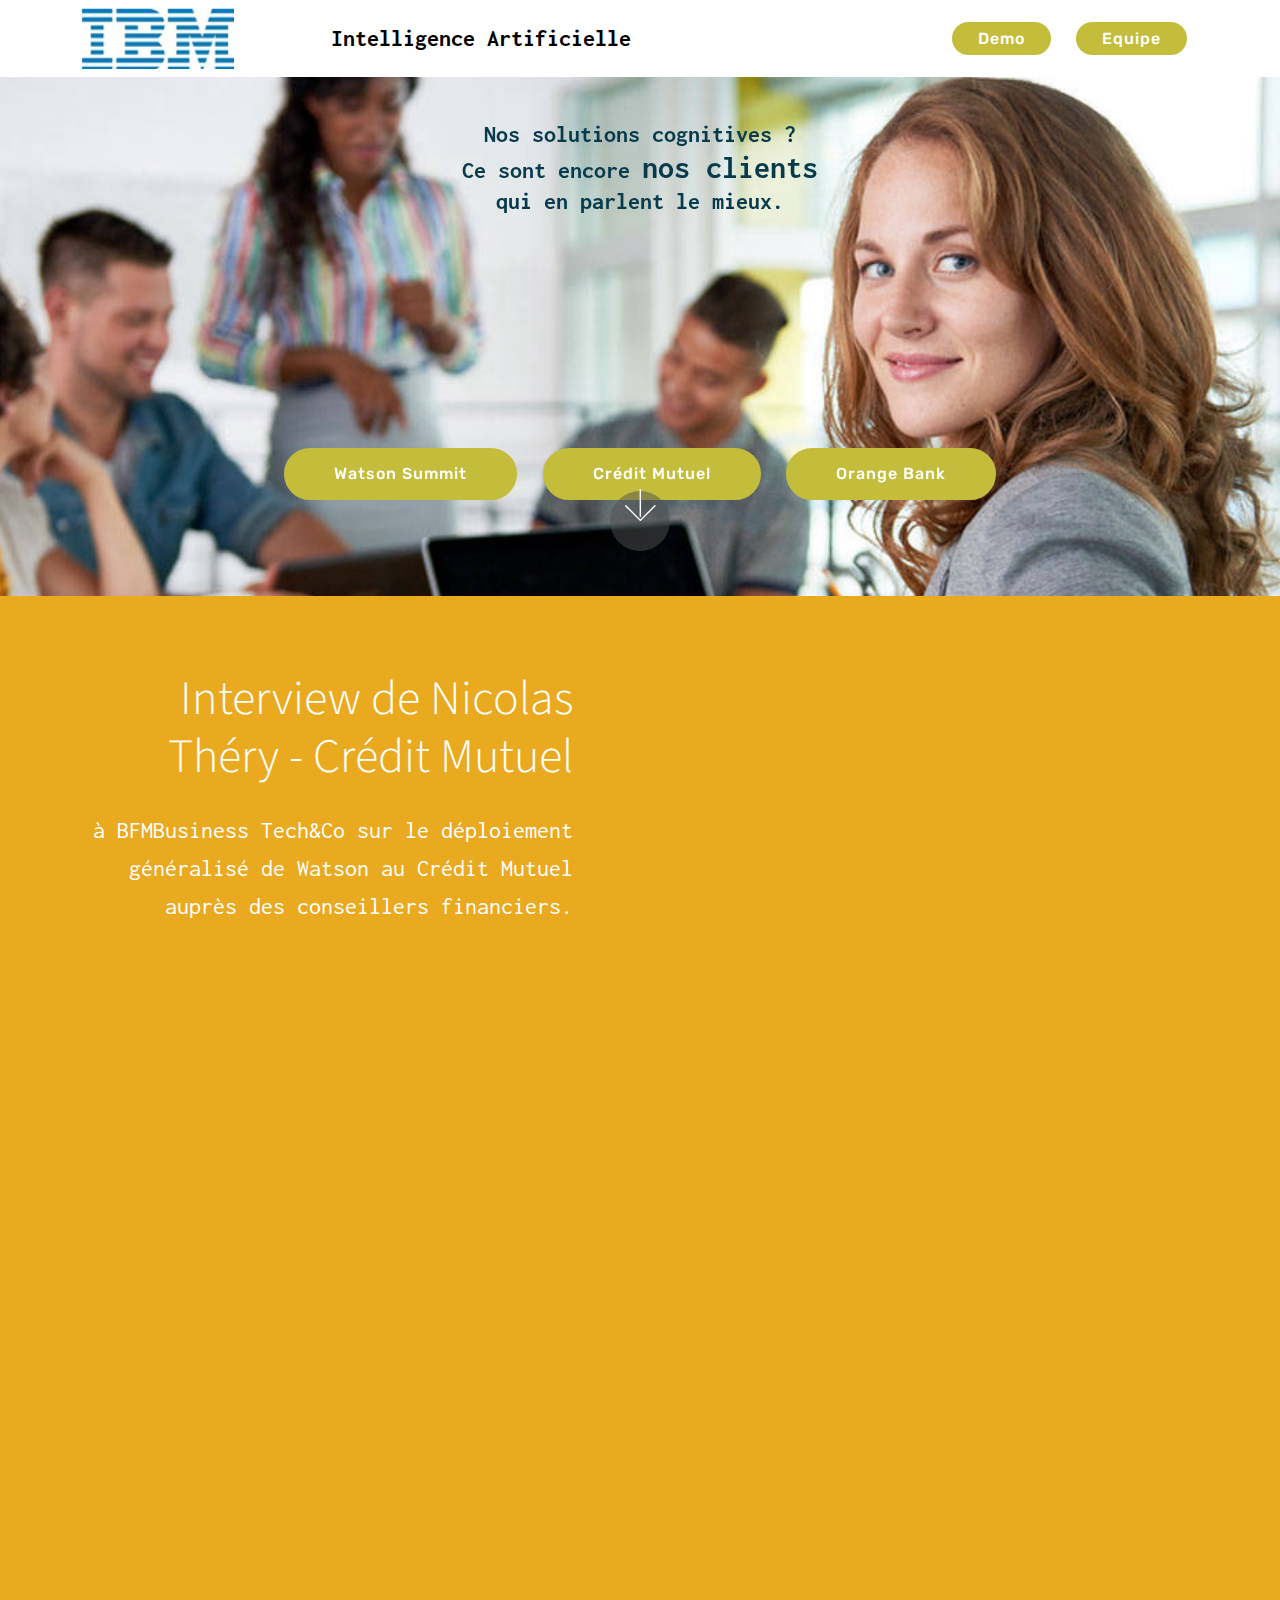
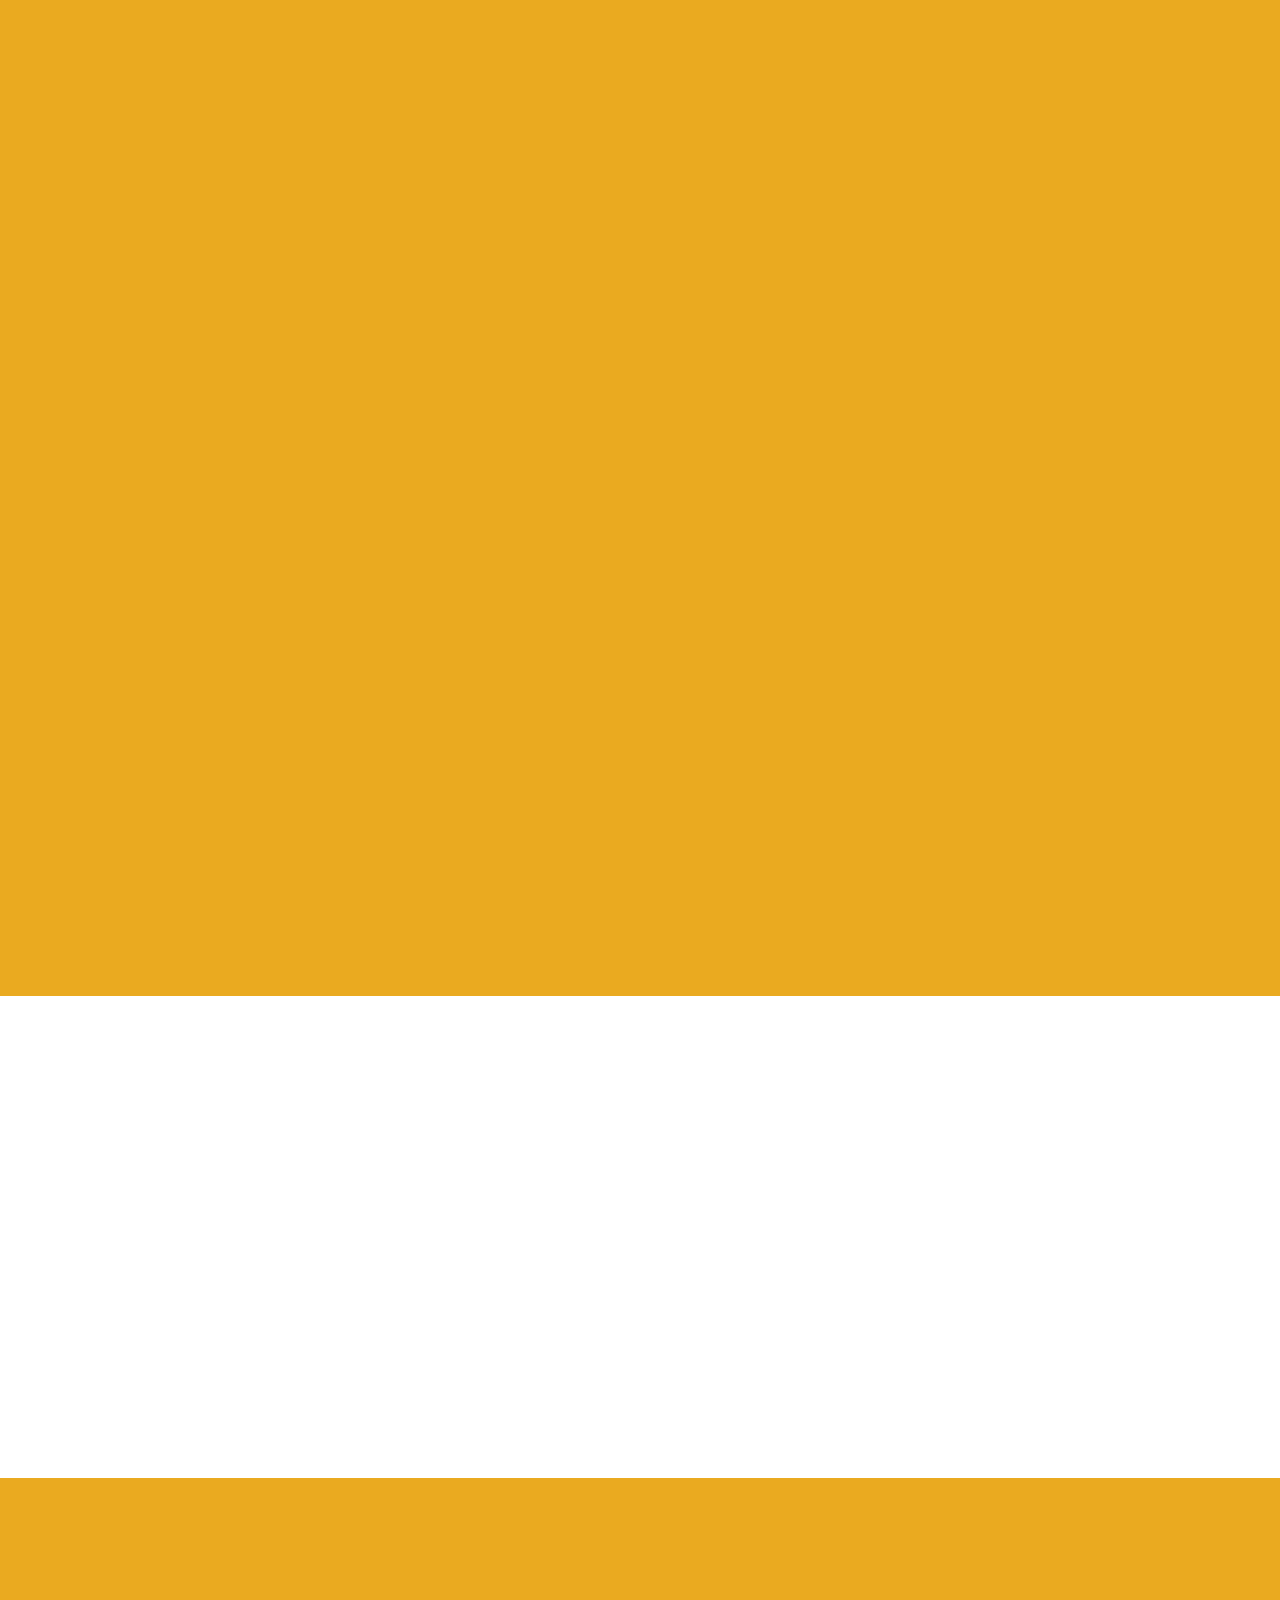
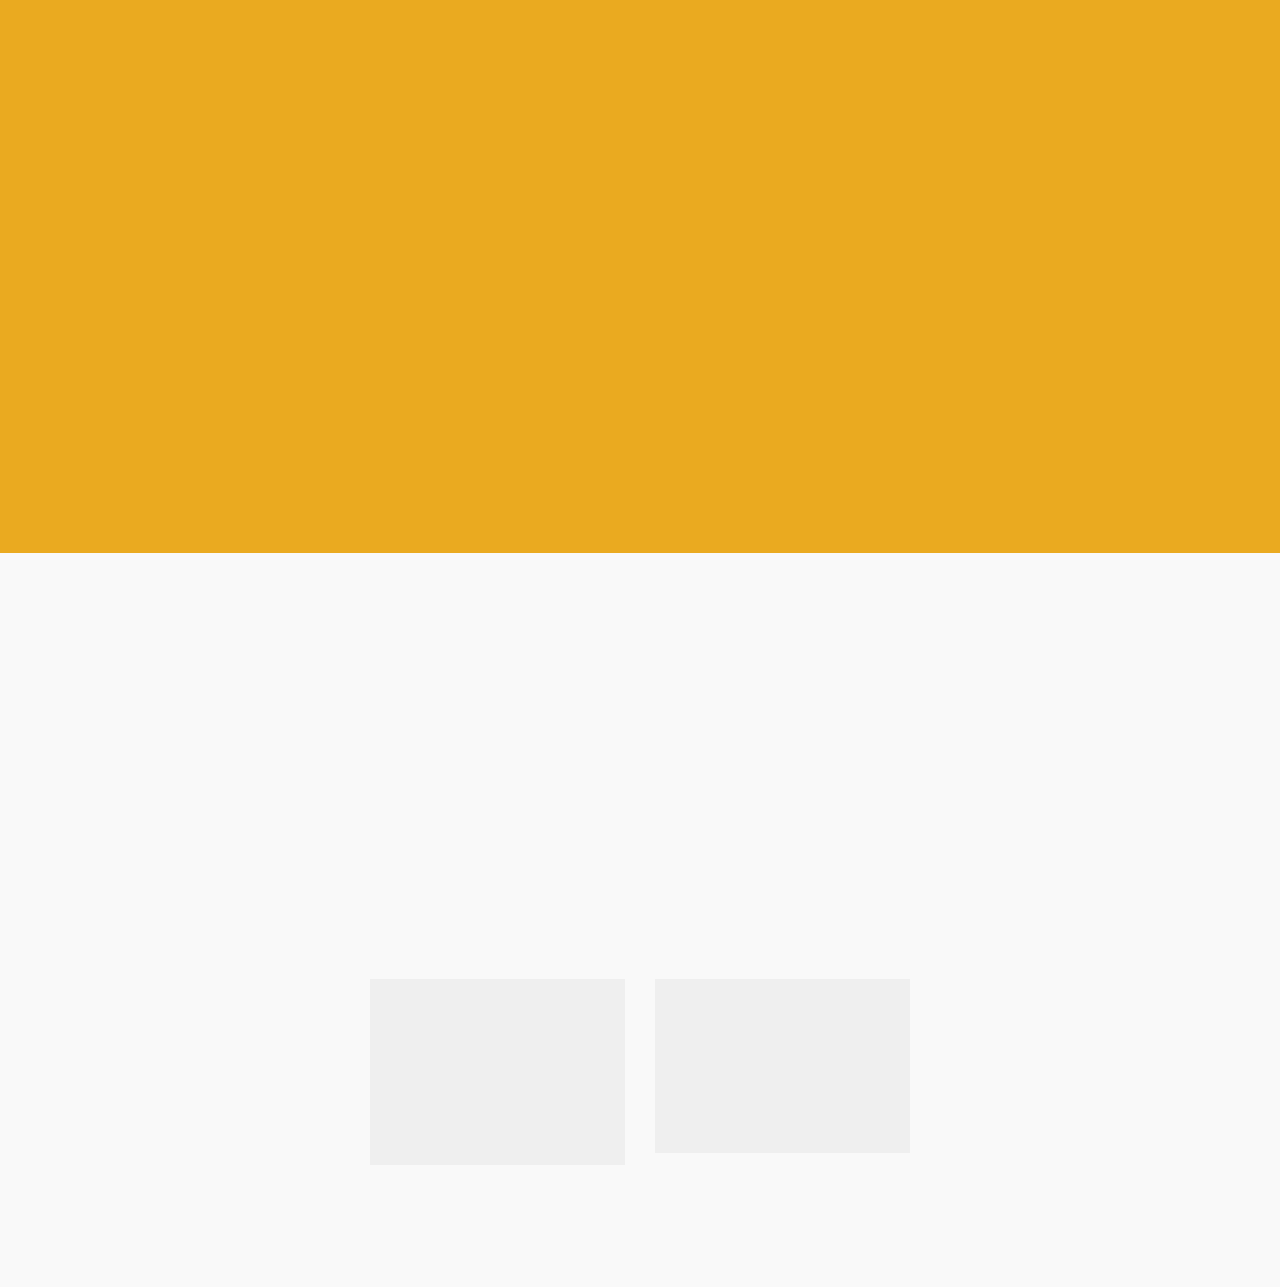
==== commit e81fe409: "create github pages" ====
--- a/index.html
+++ b/index.html
@@ -63,18 +63,20 @@
             </div>
         </div>
         <div class="collapse navbar-collapse" id="navbarSupportedContent">
-            <ul class="navbar-nav nav-dropdown nav-right" data-app-modern-menu="true"><li class="nav-item">
+            <ul class="navbar-nav nav-dropdown" data-app-modern-menu="true"><li class="nav-item">
                     <a class="nav-link link text-white display-4" href="https://mobirise.com">
                         <span class="mbri-search mbr-iconfont mbr-iconfont-btn"></span>
                         About Us
                     </a>
                 </li></ul>
-            
+            <div class="navbar-buttons mbr-section-btn"><a class="btn btn-sm btn-success display-4" href="index.html#content7-h">Demo
+                    </a> <a class="btn btn-sm btn-success display-4" href="index.html#features16-o">Equipe
+                    </a></div>
         </div>
     </nav>
 </section>
 
-<section class="engine"><a href="https://mobirise.info/w">free html5 templates</a></section><section class="cid-racS3HNO7n mbr-parallax-background" id="header2-d">
+<section class="engine"><a href="https://mobirise.info/v">free html templates</a></section><section class="cid-racS3HNO7n mbr-parallax-background" id="header2-d">
 
     
 
@@ -86,7 +88,7 @@
                 <h1 class="mbr-section-title mbr-bold pb-3 mbr-fonts-style display-5">Nos solutions cognitives ?<div>Ce sont encore&nbsp;<span style="font-size: 2rem;">nos clients</span></div><div>qui en parlent le mieux.</div><br><br><br><br><br><br><div><br></div></h1>
                 
                 
-                <div class="mbr-section-btn"><a class="btn btn-md btn-success display-4" href="https://mobirise.co">Watson Summit</a> <a class="btn btn-md btn-success display-4" href="index.html#header7-e">Crédit Mutuel</a> <a class="btn btn-md btn-success display-4" href="https://mobirise.co">Orange Bank</a></div>
+                <div class="mbr-section-btn"><a class="btn btn-md btn-success display-4" href="index.html#header7-f">Watson Summit</a> <a class="btn btn-md btn-success display-4" href="index.html#header7-e">Crédit Mutuel</a> <a class="btn btn-md btn-success display-4" href="index.html#header7-g">Orange Bank</a></div>
             </div>
         </div>
     </div>
--- a/assets/mobirise/css/mbr-additional.css
+++ b/assets/mobirise/css/mbr-additional.css
@@ -1822,10 +1822,6 @@
 .cid-qTkzRZLJNu .collapsed .navbar-collapse.show .navbar-nav .nav-item {
   clear: both;
 }
-.cid-qTkzRZLJNu .collapsed .navbar-collapse.collapsing .navbar-nav .nav-item:last-child,
-.cid-qTkzRZLJNu .collapsed .navbar-collapse.show .navbar-nav .nav-item:last-child {
-  margin-bottom: 1rem;
-}
 .cid-qTkzRZLJNu .collapsed .navbar-collapse.collapsing .navbar-buttons,
 .cid-qTkzRZLJNu .collapsed .navbar-collapse.show .navbar-buttons {
   text-align: center;
@@ -1920,10 +1916,6 @@
   .cid-qTkzRZLJNu .navbar-collapse.show .navbar-nav .nav-item {
     clear: both;
   }
-  .cid-qTkzRZLJNu .navbar-collapse.collapsing .navbar-nav .nav-item:last-child,
-  .cid-qTkzRZLJNu .navbar-collapse.show .navbar-nav .nav-item:last-child {
-    margin-bottom: 1rem;
-  }
   .cid-qTkzRZLJNu .navbar-collapse.collapsing .navbar-buttons,
   .cid-qTkzRZLJNu .navbar-collapse.show .navbar-buttons {
     text-align: center;
@@ -2211,10 +2203,6 @@
 .cid-qTkzRZLJNu .collapsed .navbar-collapse.show .navbar-nav .nav-item {
   clear: both;
 }
-.cid-qTkzRZLJNu .collapsed .navbar-collapse.collapsing .navbar-nav .nav-item:last-child,
-.cid-qTkzRZLJNu .collapsed .navbar-collapse.show .navbar-nav .nav-item:last-child {
-  margin-bottom: 1rem;
-}
 .cid-qTkzRZLJNu .collapsed .navbar-collapse.collapsing .navbar-buttons,
 .cid-qTkzRZLJNu .collapsed .navbar-collapse.show .navbar-buttons {
   text-align: center;
@@ -2308,10 +2296,6 @@
   .cid-qTkzRZLJNu .navbar-collapse.collapsing .navbar-nav .nav-item,
   .cid-qTkzRZLJNu .navbar-collapse.show .navbar-nav .nav-item {
     clear: both;
-  }
-  .cid-qTkzRZLJNu .navbar-collapse.collapsing .navbar-nav .nav-item:last-child,
-  .cid-qTkzRZLJNu .navbar-collapse.show .navbar-nav .nav-item:last-child {
-    margin-bottom: 1rem;
   }
   .cid-qTkzRZLJNu .navbar-collapse.collapsing .navbar-buttons,
   .cid-qTkzRZLJNu .navbar-collapse.show .navbar-buttons {
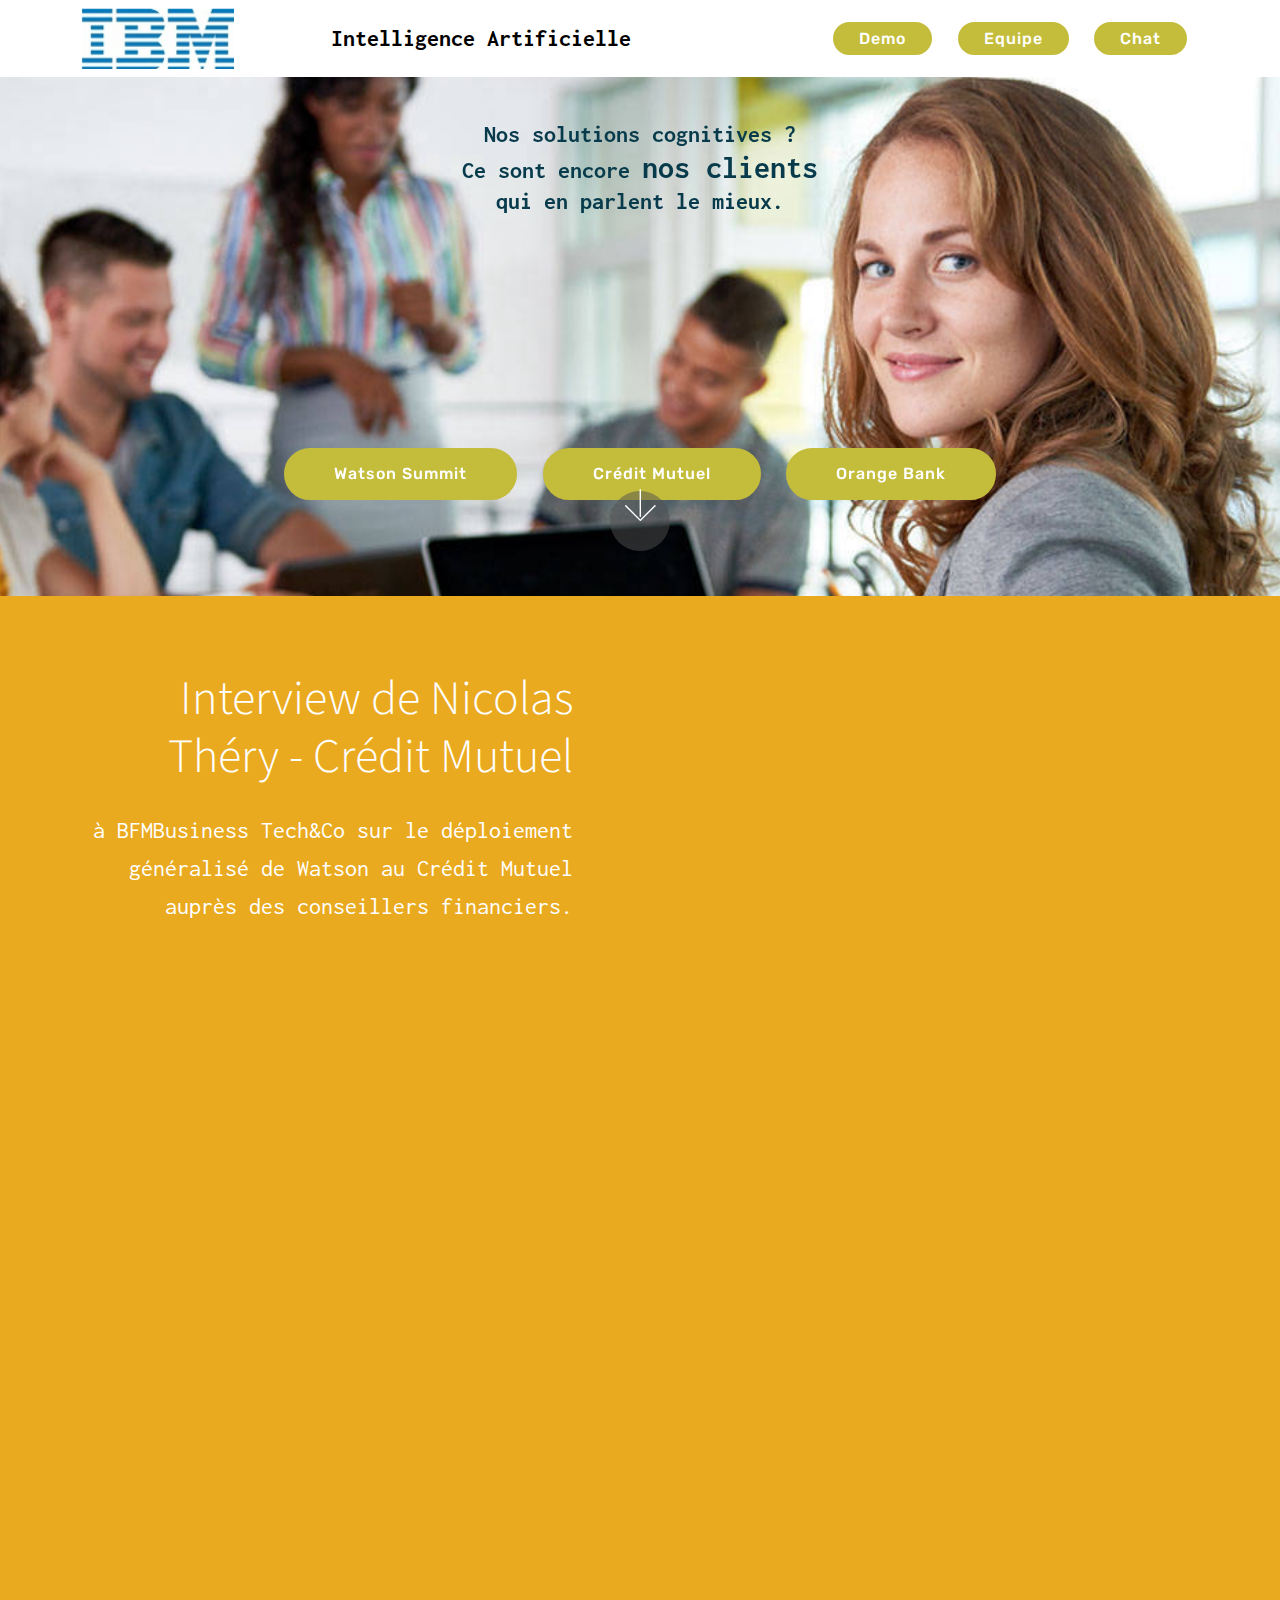
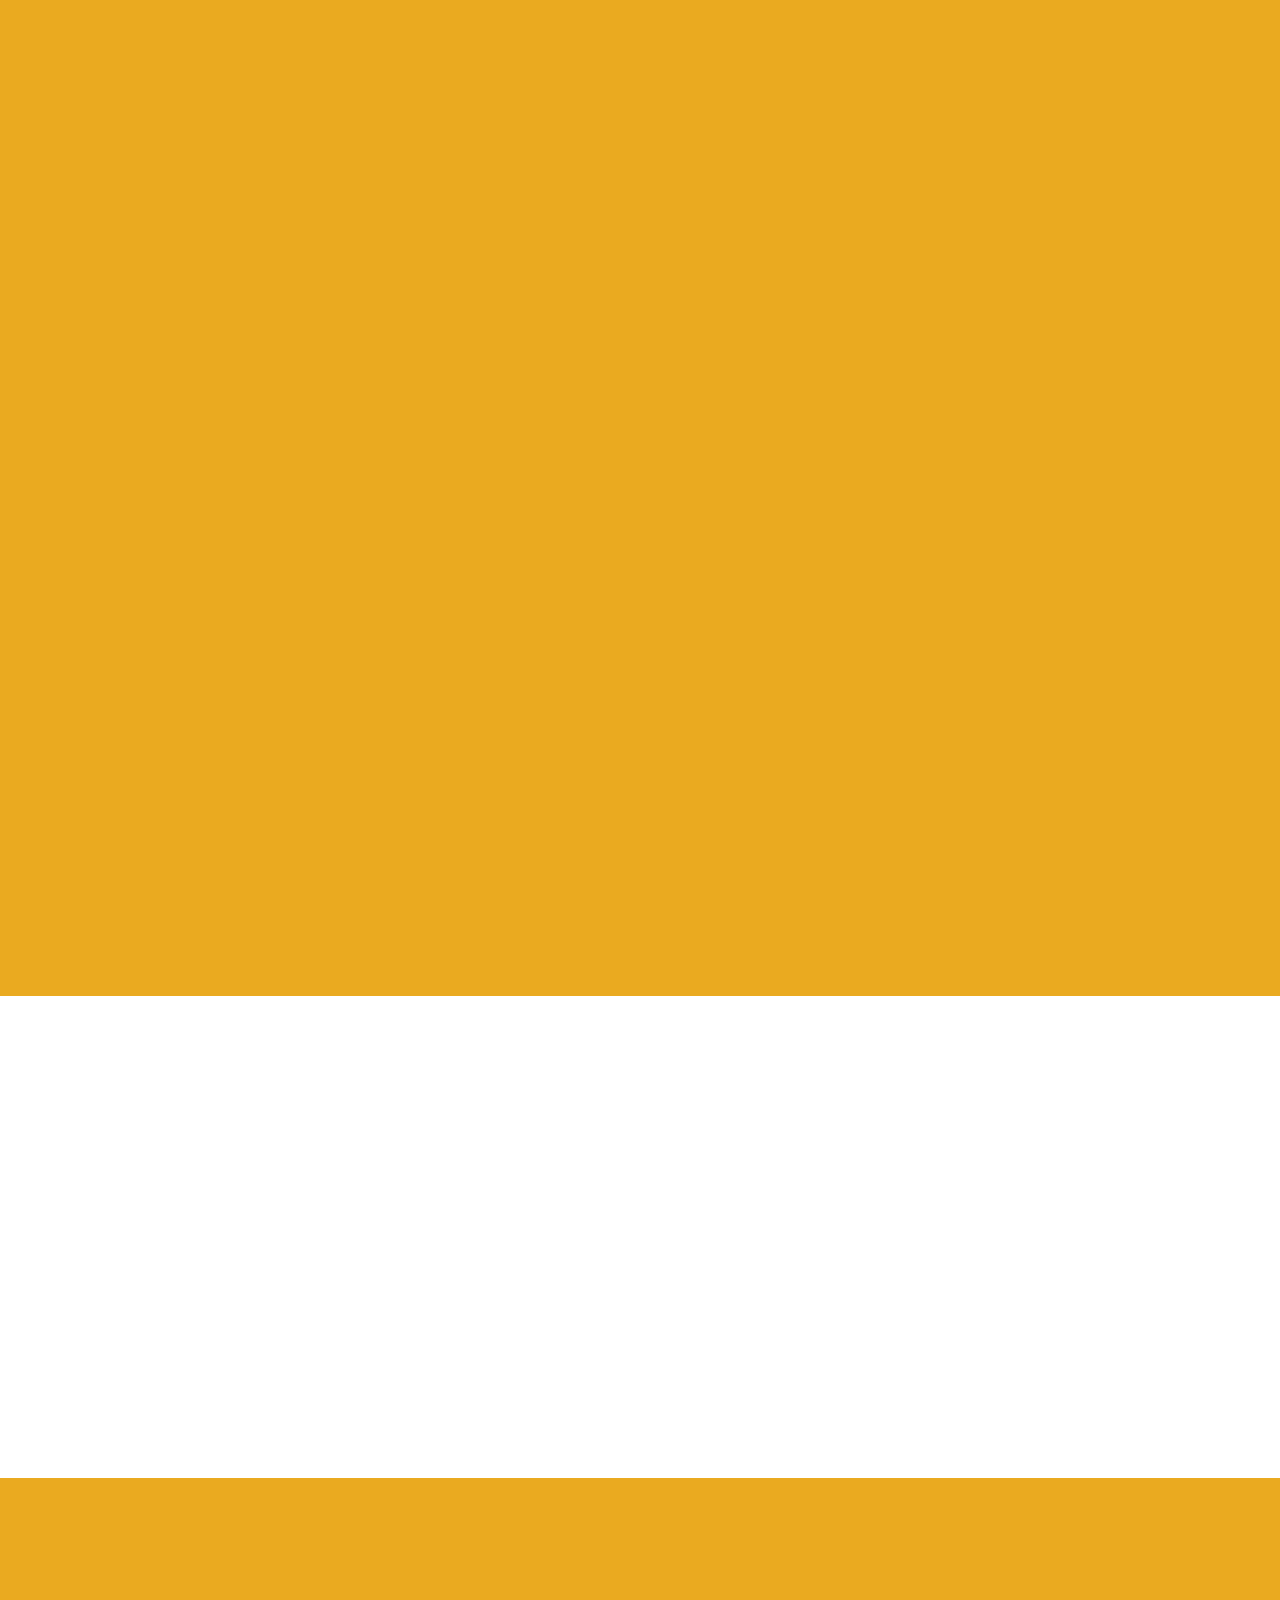
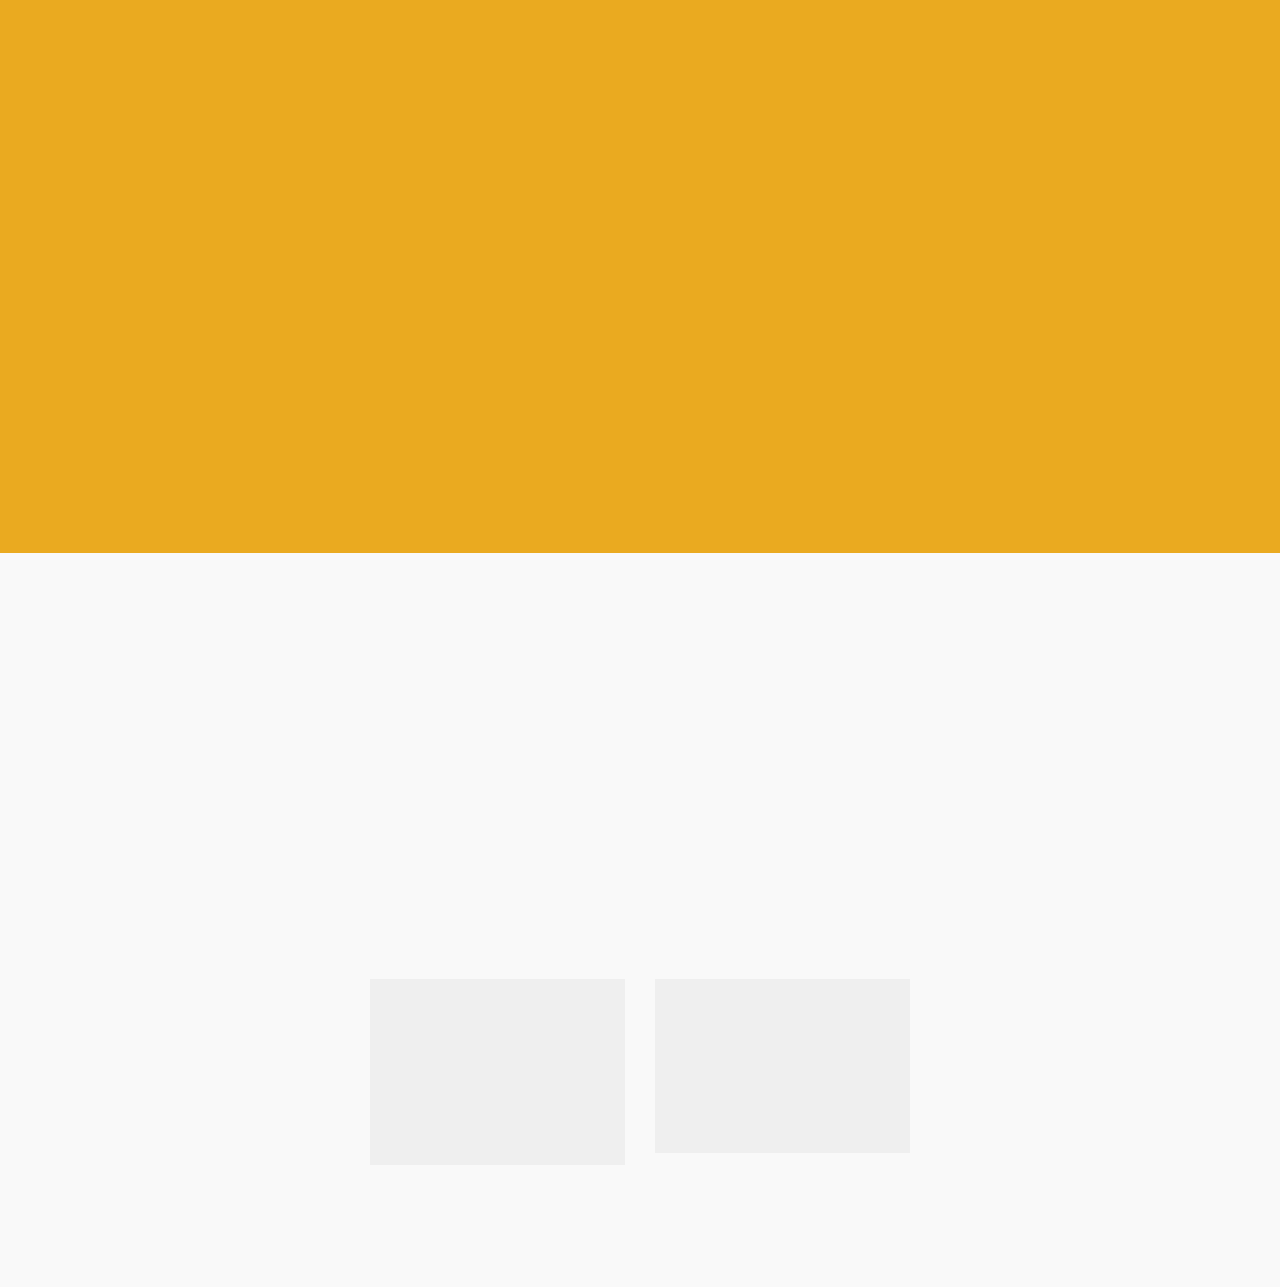
==== commit e600c5c9: "create github pages" ====
--- a/index.html
+++ b/index.html
@@ -71,12 +71,12 @@
                 </li></ul>
             <div class="navbar-buttons mbr-section-btn"><a class="btn btn-sm btn-success display-4" href="index.html#content7-h">Demo
                     </a> <a class="btn btn-sm btn-success display-4" href="index.html#features16-o">Equipe
-                    </a></div>
+                    </a> <a class="btn btn-sm btn-success display-4" href="https://watsonforretirement.eu-gb.mybluemix.net/bot">Chat</a></div>
         </div>
     </nav>
 </section>
 
-<section class="engine"><a href="https://mobirise.info/v">free html templates</a></section><section class="cid-racS3HNO7n mbr-parallax-background" id="header2-d">
+<section class="engine"><a href="https://mobirise.info/g">build a website</a></section><section class="cid-racS3HNO7n mbr-parallax-background" id="header2-d">
 
     
 
@@ -352,7 +352,7 @@
   <script src="assets/theme/js/script.js"></script>
   
   
- <div id="scrollToTop" class="scrollToTop mbr-arrow-up"><a style="text-align: center;"><i></i></a></div>
-    <input name="animation" type="hidden">
+  <input name="animation" type="hidden">
+   <div id="scrollToTop" class="scrollToTop mbr-arrow-up"><a style="text-align: center;"><i></i></a></div>
   </body>
 </html>